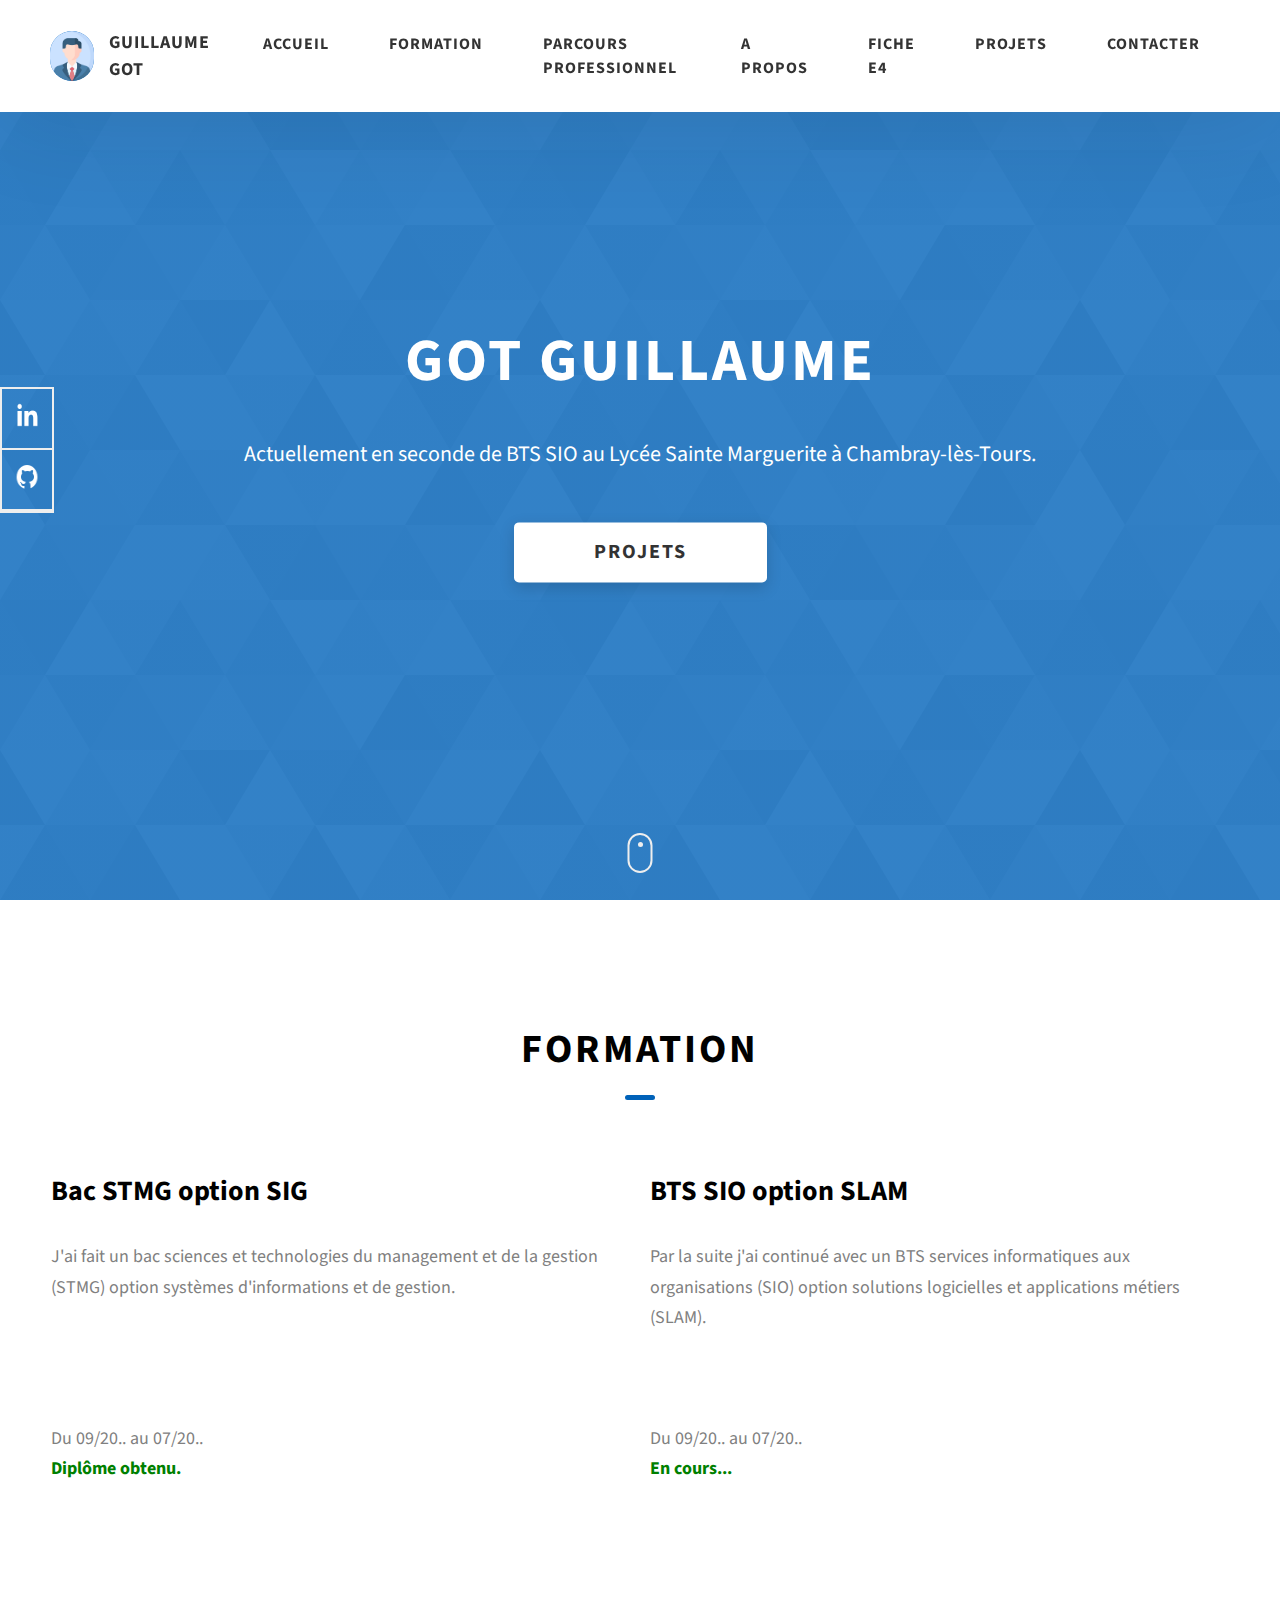
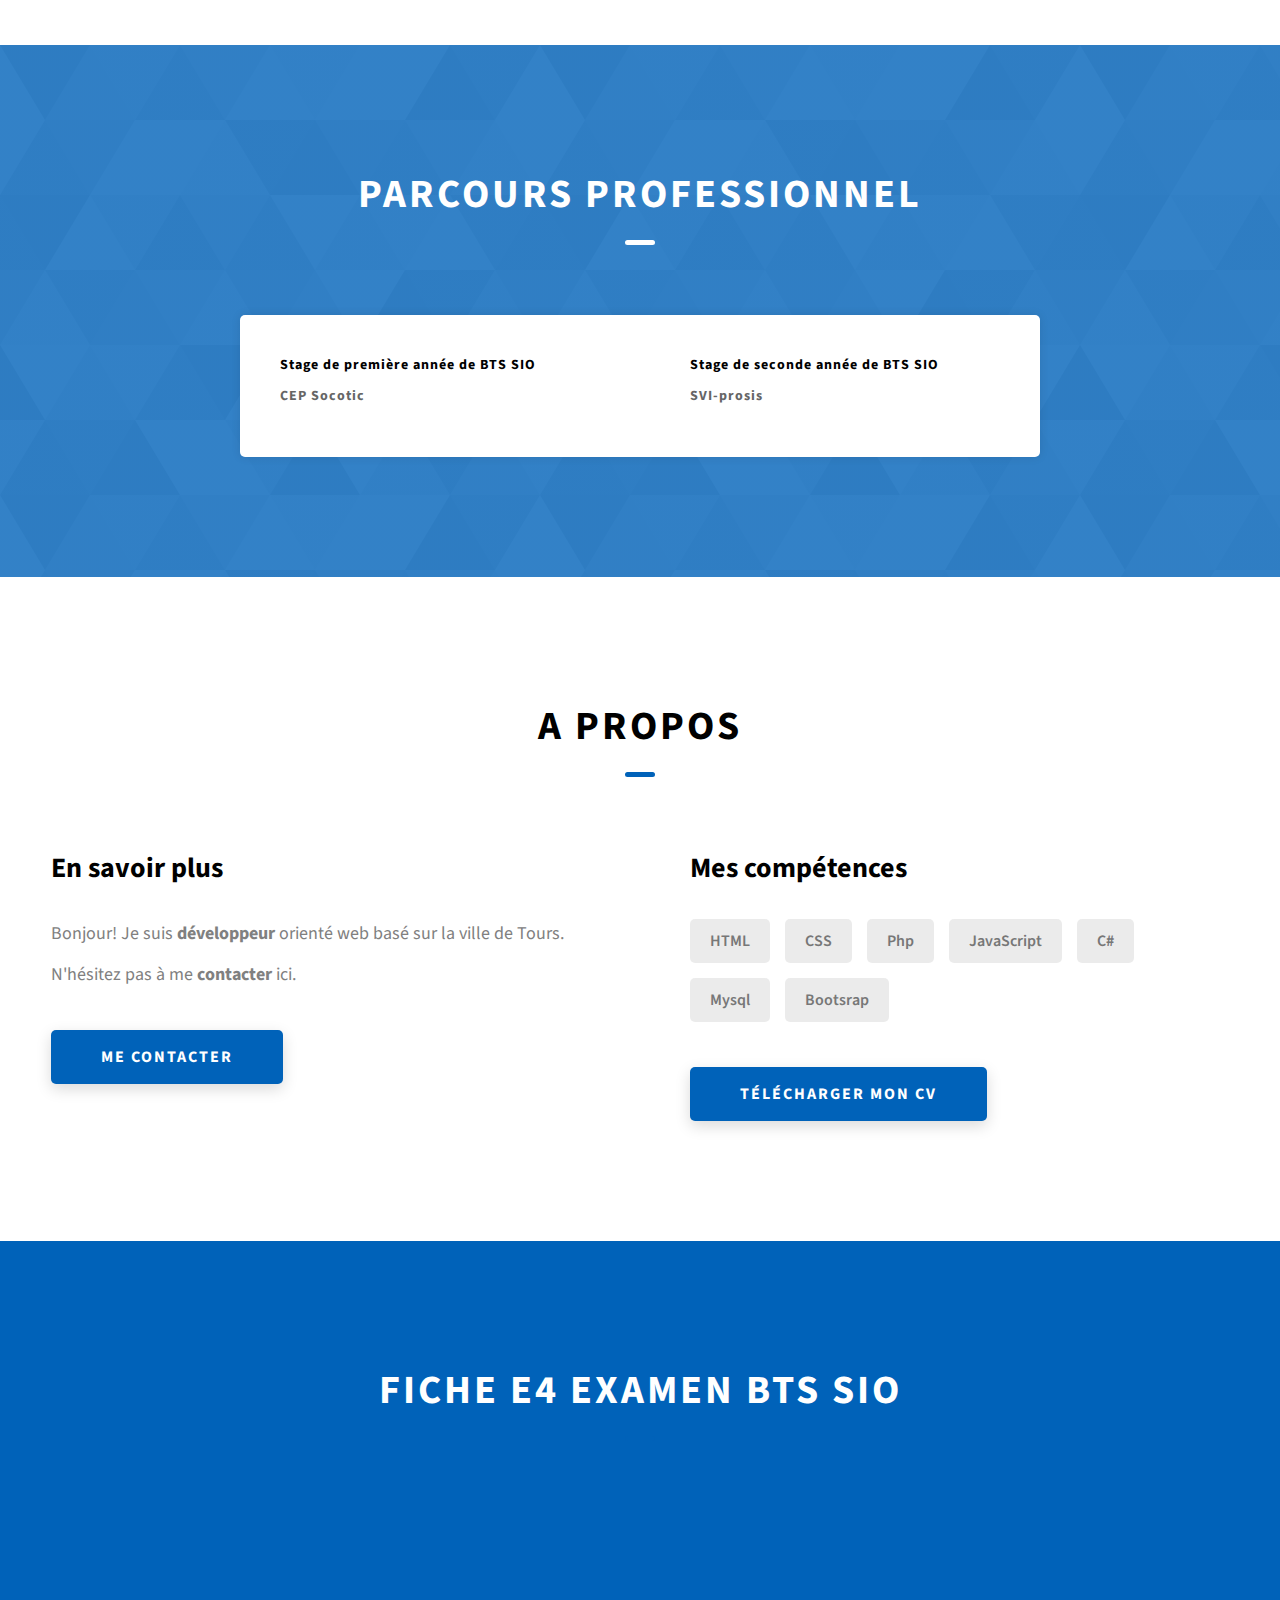
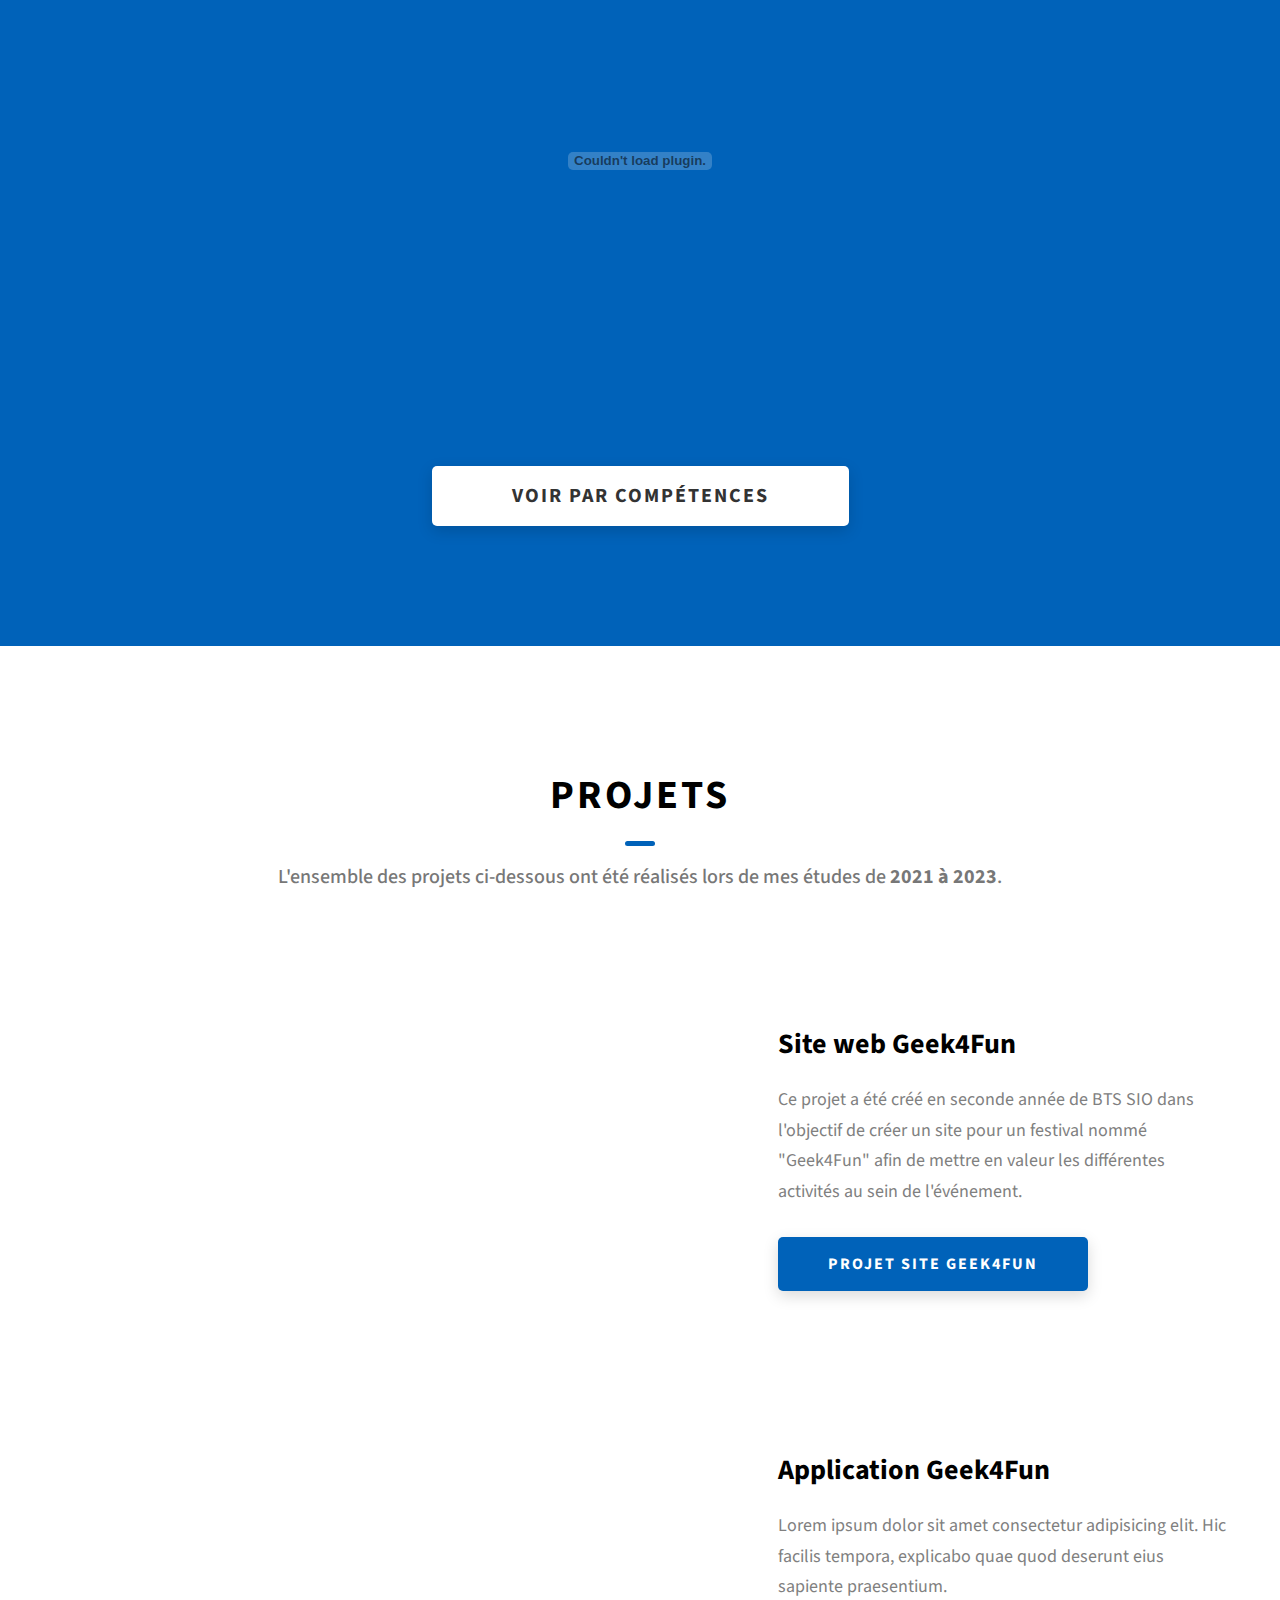
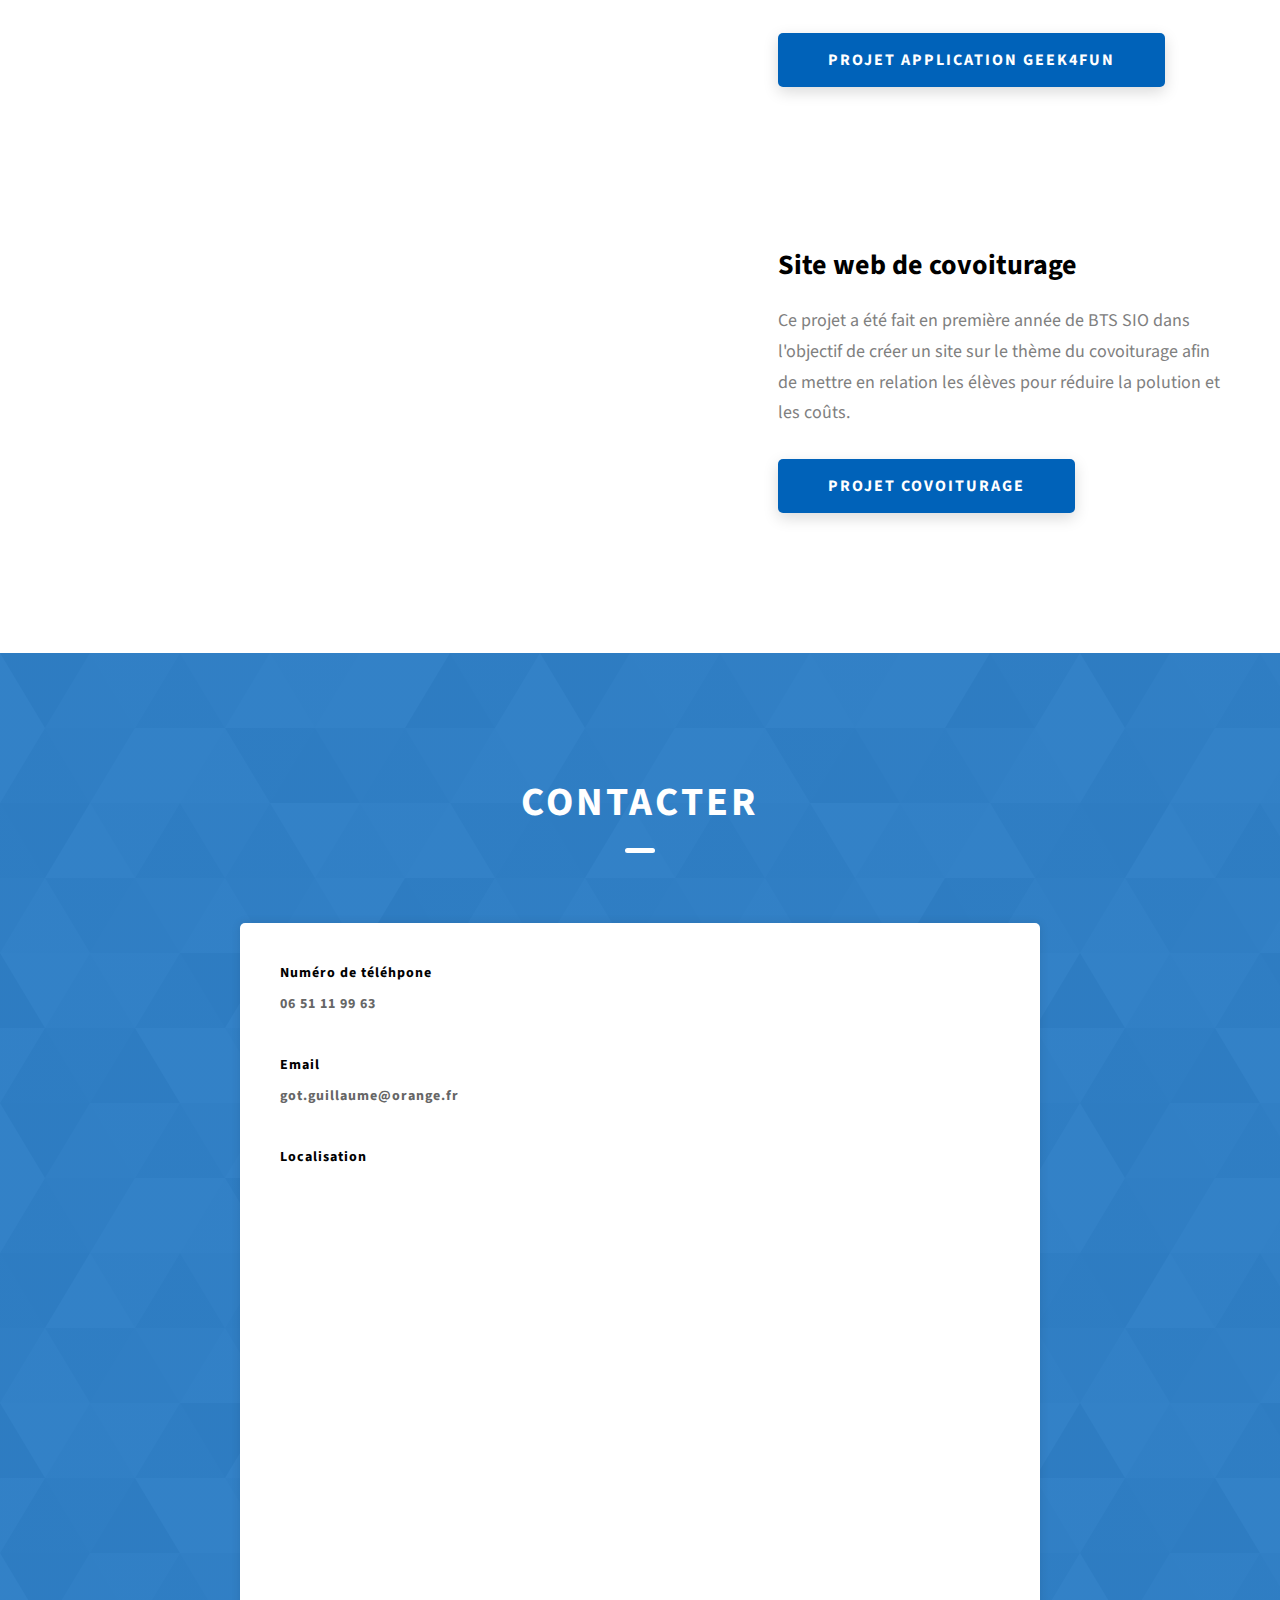
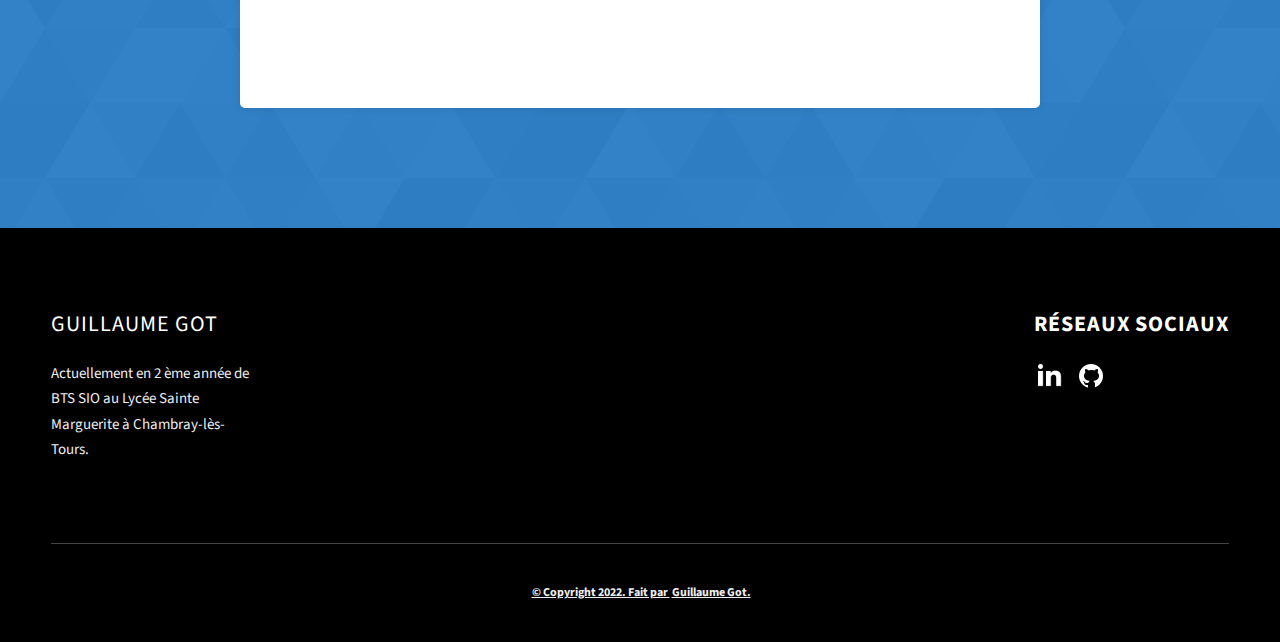
==== index.html @ f6d3c965 "Update index.html" ====
<!DOCTYPE html>
<html lang="fr">

<head>
  <meta charset="UTF-8">
  <meta name="viewport" content="width=device-width, initial-scale=1.0">
  <meta http-equiv="X-UA-Compatible" content="ie=edge">
  <title>Portfolio de Guillaume Got</title>
  <meta name="title" content="Portfolio Got Guillaume">
  <meta name="description" content="Portfolio Got Guillaume 2nd année BTS SIO">

  <link rel="stylesheet" href="css/style.css">
  <link rel="canonical" href="https://guillaume-got.github.io/portfolio/">
  <link rel="preconnect" href="https://fonts.googleapis.com">
  <link rel="preconnect" href="https://fonts.gstatic.com" crossorigin>
  <link href="https://fonts.googleapis.com/css2?family=Source+Sans+Pro:wght@400;600;700;900&display=swap"
    rel="stylesheet">
  </head>

<body>
  <header class="header">
    <div class="header__content">
      <div class="header__logo-container">
        <div class="header__logo-img-cont">
          <img src="assets/png/image-profil.png" alt="Ram Maheshwari Logo Image" width="25" height="25" class="header__logo-img">
        </div>
        <span class="header__logo-sub">Guillaume Got</span>
      </div>
      <div class="header__main">
        <ul class="header__links">
          <li class="header__link-wrapper">
            <a href="./index.html" class="header__link"> Accueil </a>
          </li>
          <li class="header__link-wrapper">
            <a href="./index.html#formation" class="header__link">Formation </a>
          </li>
          <li class="header__link-wrapper">
            <a href="./index.html#pro" class="header__link">Parcours professionnel </a>
          </li>
          <li class="header__link-wrapper">
            <a href="./index.html#about" class="header__link">A propos </a>
          </li>
          <li class="header__link-wrapper">
            <a href="./index.html#fichee4" class="header__link">Fiche E4 </a>
          </li>
          <li class="header__link-wrapper">
            <a href="./index.html#projects" class="header__link">
              Projets
            </a>
          </li>
          <li class="header__link-wrapper">
            <a href="./index.html#contact" class="header__link"> Contacter </a>
          </li>
        </ul>
        <div class="header__main-ham-menu-cont">
          <img src="./assets/svg/ham-menu.svg" width="25" height="25" alt="hamburger menu" class="header__main-ham-menu">
          <img src="./assets/svg/ham-menu-close.svg" alt="hamburger menu close"
            class="header__main-ham-menu-close d-none">
        </div>
      </div>
    </div>
    <div class="header__sm-menu">
      <div class="header__sm-menu-content">
        <ul class="header__sm-menu-links">
          <li class="header__sm-menu-link">
            <a href="./index.html"> Accueil </a>
          </li>
          
          <li class="header__sm-menu-link">
            <a href="./index.html#formation">Formation </a>
          </li>
          
          <li class="header__sm-menu-link">
            <a href="./index.html#pro">Parcours professionnel </a>
          </li>

          <li class="header__sm-menu-link">
            <a href="./index.html#about"> A propos </a>
          </li>
          
          <li class="header__sm-menu-link">
            <a href="./index.html#fichee4">Fiche E4 </a>
          </li>

          <li class="header__sm-menu-link">
            <a href="./index.html#projects"> Projets </a>
          </li>

          <li class="header__sm-menu-link">
            <a href="./index.html#contact"> Contacter </a>
          </li>
        </ul>
      </div>
    </div>
  </header>
  <section class="home-hero">
    <div class="home-hero__content">
      <h1 class="heading-primary">Got Guillaume</h1>
      <div class="home-hero__info">
        <p class="text-primary">
          Actuellement en seconde de BTS SIO au Lycée Sainte Marguerite
          à Chambray-lès-Tours.
        </p>
      </div>
      <div class="home-hero__cta">
        <a href="./#projects" class="btn btn--bg">Projets</a>
      </div>
    </div>
    <div class="home-hero__socials">
      <div class="home-hero__social">
        <a href="https://www.linkedin.com/in/guillaume-got-6a6a411a8" target="_blanck"
          class="home-hero__social-icon-link">
          <img src="./assets/png/linkedin-ico.png" alt="icon" width="30" height="30" class="home-hero__social-icon">
        </a>
      </div>
      <div class="home-hero__social">
        <a href="https://github.com/Guillaume-Got" target="_blanck" class="home-hero__social-icon-link">
          <img src="./assets/png/github-ico.png" alt="icon" width="30" height="30" class="home-hero__social-icon">
        </a>
      </div>
    </div>
    <div class="home-hero__mouse-scroll-cont">
      <div class="mouse"></div>
    </div>
  </section>
  <section id="formation" class="sec-pad">
    <div class="main-container">
      <h2 class="heading heading-sec heading-sec__mb-med">
        <span class="heading-sec__main">Formation</span>

      </h2>
      <div class="about__content" style="grid-gap:2rem;">
        <div class="about__content-main">
          <h3 class="about__content-title">Bac STMG option SIG</h3>
          <div class="about__content-details">
            <p class="about__content-details-para">
              J'ai fait un bac sciences et technologies du management et de la gestion (STMG) option systèmes d'informations et de gestion.<br>
            </p>
          </div>
        </div>
        <div class="about__content-skills">
          <h3 class="about__content-title">BTS SIO option SLAM</h3>
          <div class="about__content-details">
            <p class="about__content-details-para">
              Par la suite j'ai continué avec un BTS services informatiques aux organisations (SIO) option solutions
logicielles et applications métiers (SLAM).<br>
            </p>
          </div></br></br>
        </div>
    <div class="about__content-main">
          <div class="about__content-details">
            <p class="about__content-details-para">
              Du 09/20.. au 07/20..<br>
              <span style="color:green;font-weight:bold;">Diplôme obtenu.</span>
            </p>
          </div>
        </div>
    <div class="about__content-main">
          <div class="about__content-details">
            <p class="about__content-details-para">
              Du 09/20.. au 07/20..<br>
              <span style="color:green;font-weight:bold;">En cours...</span>
            </p>
          </div>
        </div>
    
      </div>
    </div>
  </section>

  <section id="pro" class="contact sec-pad dynamicBg">
    <div class="main-container">
      <h2 class="heading heading-sec heading-sec__mb-med">
        <span class="heading-sec__main heading-sec__main--lt">Parcours professionnel</span>
      </h2>
      <div class="contact__form-container">
        <div class="about__content">
          <div class="about__content-main">
            <label class="contact__form-label" style="color:black;" for="name">Stage de première année de BTS SIO</label>
            <div class="contact__form-label">CEP Socotic</div>
          </div>
          <div class="about__content-main">
            <label class="contact__form-label" style="color:black;" for="email">Stage de seconde année de BTS SIO</label>
            <div class="contact__form-label">SVI-prosis</div>
          </div>
        </div>
      </div>
    </div>
  </section>

  <section id="about" class="sec-pad">
    <div class="main-container">
      <h2 class="heading heading-sec heading-sec__mb-med">
        <span class="heading-sec__main">A propos</span>

      </h2>
      <div class="about__content">
        <div class="about__content-main">
          <h3 class="about__content-title">En savoir plus</h3>
          <div class="about__content-details">
            <p class="about__content-details-para">
              Bonjour! Je suis <strong> développeur </strong> orienté web basé sur la ville de Tours.
            </p>
            <p class="about__content-details-para">
              N'hésitez pas à me
              <strong>contacter</strong> ici.
            </p>
          </div>
          <a href="#contact" class="btn btn--med btn--theme dynamicBgClr">Me contacter</a>
        </div>
        <div class="about__content-skills">
          <h3 class="about__content-title">Mes compétences</h3>
          <div class="skills">
            <div class="skills__skill">HTML</div>
            <div class="skills__skill">CSS</div>
            <div class="skills__skill">Php</div>
            <div class="skills__skill">JavaScript</div>
            <div class="skills__skill">C#</div>
            <div class="skills__skill">Mysql</div>
            <div class="skills__skill">Bootsrap</div>
          </div></br></br>
          <a class="btn btn--med btn--theme dynamicBgClr" href="./assets/pdf/CV_Got_Guillaume.pdf.pdf"
            download="CV_Got_Guillaume">
            Télécharger mon CV</a>
        </div>
      </div>
    </div>
  </section>

  <section id="fichee4" class="btn--theme dynamicBgClr sec-pad">
    <div class="main-container">
      <h2 class="heading heading-sec heading-sec__mb-med">
        <span class="heading-sec__main">Fiche E4 Examen BTS SIO</span>
      </h2>
        <embed src="assets\pdf\Tableau E4 de  GOT Guillaume.pdf" style="width: 100%; height: 50em;" type="application/pdf">
        </div>
    <div class="home-hero__cta">
        <a href="./competences.html" class="btn btn--bg">Voir par compétences</a>
      </div>
  </section>


  <section id="projects" class="projects sec-pad">
    <div class="main-container">
      <h2 class="heading heading-sec heading-sec__mb-bg">
        <span class="heading-sec__main">Projets</span>
        <span class="heading-sec__sub">
          L'ensemble des projets ci-dessous ont été réalisés lors de mes études de <strong>2021 à 2023</strong>.
        </span>
      </h2>

      <div class="projects__content">
        <div class="projects__row">
          <div class="projects__row-img-cont">
            <img src="./assets/png/site_geek4fun_img.PNG" alt="Software Screenshot" width="517" height="263" class="projects__row-img"
              loading="lazy">
          </div>
          <div class="projects__row-content">
            <h3 class="projects__row-content-title">Site web Geek4Fun</h3>
            <p class="projects__row-content-desc">
              Ce projet a été créé en seconde année de BTS SIO dans l'objectif de créer un site
              pour un festival nommé "Geek4Fun" afin de mettre en valeur les différentes activités au
              sein de l'événement.
            </p>
            <a href="./project-1.html" class="btn btn--med btn--theme dynamicBgClr" target="_blank">Projet Site
              Geek4Fun</a>
          </div>
        </div>
        <div class="projects__row">
          <div class="projects__row-img-cont">
            <img src="./assets/png/app_geek4fun_img.PNG" alt="Software Screenshot" width="517" height="293" class="projects__row-img"
              loading="lazy">
          </div>
          <div class="projects__row-content">
            <h3 class="projects__row-content-title">Application Geek4Fun</h3>
            <p class="projects__row-content-desc">
              Lorem ipsum dolor sit amet consectetur adipisicing elit. Hic
              facilis tempora, explicabo quae quod deserunt eius sapiente
              praesentium.
            </p>
            <a href="./project-2.html" class="btn btn--med btn--theme dynamicBgClr" target="_blank">Projet application
              Geek4Fun</a>
          </div>
        </div>
        <div class="projects__row">
          <div class="projects__row-img-cont">
            <img src="./assets/png/projet1.png" alt="Image projet covoiturage" width="517" height="254" class="projects__row-img"
              loading="lazy">
          </div>
          <div class="projects__row-content">
            <h3 class="projects__row-content-title">Site web de covoiturage</h3>
            <p class="projects__row-content-desc">
              Ce projet a été fait en première année de BTS SIO dans l'objectif de créer un site
              sur le thème du covoiturage afin de mettre en relation les élèves pour
              réduire la polution et les coûts.
            </p>
            <a href="./project-3.html" class="btn btn--med btn--theme dynamicBgClr" target="_blank">Projet
              covoiturage</a>
          </div>
        </div>
      </div>
    </div>
  </section>
  <section id="contact" class="contact sec-pad dynamicBg">
    <div class="main-container">
      <h2 class="heading heading-sec heading-sec__mb-med">
        <span class="heading-sec__main heading-sec__main--lt">Contacter</span>
      </h2>
      <div class="contact__form-container">
          <div class="contact__form-field">
            <label class="contact__form-label" style="color:black;" for="name">Numéro de téléhpone</label>
            <div class="contact__form-label">06 51 11 99 63</div>
          </div>
          <div class="contact__form-field">
            <label class="contact__form-label" style="color:black;" for="email">Email</label>
            <div class="contact__form-label">got.guillaume@orange.fr</div>
          </div>
          <div class="contact__form-field">
            <label class="contact__form-label" style="color:black;" for="message">Localisation</label>
            <iframe class="contact__form-label" src="https://www.google.com/maps/embed?pb=!1m18!1m12!1m3!1d86429.03700309437!2d0.6125419755743204!3d47.39423947706702!2m3!1f0!2f0!3f0!3m2!1i1024!2i768!4f13.1!3m3!1m2!1s0x47fcd5b34a979a55%3A0x40dc8d705388430!2sTours!5e0!3m2!1sfr!2sfr!4v1681980865650!5m2!1sfr!2sfr" width="600" height="450" style="border:0; width:100%;" allowfullscreen="" loading="lazy" referrerpolicy="no-referrer-when-downgrade"></iframe>
          </div>
      </div>
    </div>
  </section>
  <footer class="main-footer">
    <div class="main-container">
      <div class="main-footer__upper">
        <div class="main-footer__row main-footer__row-1">
          <h2 class="heading heading-sm main-footer__heading-sm">
            <span>Réseaux sociaux</span>
          </h2>
          <div class="main-footer__social-cont">
            <a target="_blank" rel="noreferrer" aria-label="logo linkedin" href="https://www.linkedin.com/in/guillaume-got-6a6a411a8">
              <img class="main-footer__icon" src="./assets/png/linkedin-ico.png" width="30" height="30" alt="icon">
            </a>
            <a target="_blank" rel="noreferrer" aria-label="logo github" href="https://github.com/Guillaume-Got">
              <img class="main-footer__icon" src="./assets/png/github-ico.png" width="30" height="30" alt="icon">
          </div>
        </div>
        <div class="main-footer__row main-footer__row-2">
          <p class="heading heading-sm text-lt">Guillaume Got</p>
          <p class="main-footer__short-desc">
            Actuellement en 2 ème année de BTS SIO au Lycée Sainte Marguerite
            à Chambray-lès-Tours.
          </p>
        </div>
      </div>

      <!-- If you give me some credit or shoutout here by linking to my website, then it will be a big thing for me and will help me a lot :) -->
      <div class="main-footer__lower">
        &copy; Copyright 2022. Fait par
        <a href="#" rel="noreferrer" target="_blank">Guillaume Got.</a>
      </div>
    </div>
  </footer>
</body>

</html>
---- css/style.css ----
/*
0 - 600px:      Phone
600 - 900px:    Tablet portrait
900 - 1200px:   Tablet landscape
[1200 - 1800] is where our normal styles apply
1800px + :      Big desktop
$breakpoint arguement choices:
- phone
- tab-port
- tab-land
- big-desktop

Inside media queries 1em is always 16px i.e 1em = 16px at every screen size only inside media queries
*/
*,
*::after,
*::before {
  margin: 0;
  padding: 0;
  box-sizing: inherit;
  font-family: inherit; }

html {
  font-size: 62.5%;
  scroll-behavior: smooth; }
  @media only screen and (max-width: 75em) {
    html {
      font-size: 59%; } }
  @media only screen and (max-width: 56.25em) {
    html {
      font-size: 56%; } }
  @media only screen and (min-width: 112.5em) {
    html {
      font-size: 65%; } }

body {
  box-sizing: border-box;
  position: relative;
  line-height: 1.5;
  font-family: sans-serif;
  overflow-x: hidden;
  overflow-y: scroll;
  font-family: 'Source Sans Pro', sans-serif; }

a {
  text-decoration: none;
  color: inherit; }

li {
  list-style: none; }

input:focus,
button:focus,
a:focus,
textarea:focus {
  outline: none; }

button {
  border: none;
  cursor: pointer; }

textarea {
  resize: none; }

.heading-primary {
  font-size: 6rem;
  text-transform: uppercase;
  letter-spacing: 3px;
  text-align: center; }
  @media only screen and (max-width: 37.5em) {
    .heading-primary {
      font-size: 4.5rem; } }

.heading-sec__mb-bg {
  margin-bottom: 11rem; }
  @media only screen and (max-width: 56.25em) {
    .heading-sec__mb-bg {
      margin-bottom: 8rem; } }

.heading-sec__mb-med {
  margin-bottom: 9rem; }
  @media only screen and (max-width: 56.25em) {
    .heading-sec__mb-med {
      margin-bottom: 8rem; } }

.heading-sec__main {
  display: block;
  font-size: 4rem;
  text-transform: uppercase;
  letter-spacing: 1px;
  letter-spacing: 3px;
  text-align: center;
  margin-bottom: 3.5rem;
  position: relative; }
  .heading-sec__main--lt {
    color: #fff; }
    .heading-sec__main--lt::after {
      content: '';
      background: #fff !important; }
  .heading-sec__main::after {
    content: '';
    position: absolute;
    top: calc(100% + 1.5rem);
    height: 5px;
    width: 3rem;
    background: #0062b9;
    left: 50%;
    transform: translateX(-50%);
    border-radius: 5px; }
    @media only screen and (max-width: 37.5em) {
      .heading-sec__main::after {
        top: calc(100% + 1.2rem); } }

.heading-sec__sub {
  display: block;
  text-align: center;
  color: #777;
  font-size: 2rem;
  font-weight: 500;
  max-width: 80rem;
  margin: auto;
  line-height: 1.6; }
  @media only screen and (max-width: 37.5em) {
    .heading-sec__sub {
      font-size: 1.8rem; } }
  .heading-sec__sub--lt {
    color: #eee; }

.heading-sm {
  font-size: 2.2rem;
  text-transform: uppercase;
  letter-spacing: 1px; }

.main-container {
  max-width: 120rem;
  margin: auto;
  width: 92%; }

.btn {
  background: #fff;
  color: #333;
  text-transform: uppercase;
  letter-spacing: 2px;
  display: inline-block;
  font-weight: 700;
  border-radius: 5px;
  box-shadow: 0 5px 15px 0 rgba(0, 0, 0, 0.15);
  transition: transform .3s; }
  .btn:hover {
    transform: translateY(-3px); }
  .btn--bg {
    padding: 1.5rem 8rem;
    font-size: 2rem; }
  .btn--med {
    padding: 1.5rem 5rem;
    font-size: 1.6rem; }
  .btn--theme {
    background: #0062b9;
    color: #fff; }
  .btn--theme-inv {
    color: #0062b9;
    background: #fff;
    border: 2px solid #0062b9;
    box-shadow: none;
    padding: calc(1.5rem - 2px) calc(5rem - 2px); }

.sec-pad {
  padding: 12rem 0; }
  @media only screen and (max-width: 56.25em) {
    .sec-pad {
      padding: 8rem 0; } }

.text-primary {
  color: #fff;
  font-size: 2.2rem;
  text-align: center;
  width: 100%;
  line-height: 1.6; }
  @media only screen and (max-width: 37.5em) {
    .text-primary {
      font-size: 2rem; } }

.d-none {
  display: none; }

.home-hero {
  color: #fff;
  background: linear-gradient(to right, rgba(0, 98, 185, 0.8), rgba(0, 98, 185, 0.8)), url(../assets/svg/common-bg.svg);
  background-position: center;
  height: 100vh;
  min-height: 80rem;
  max-height: 120rem;
  position: relative; }
  @media only screen and (max-width: 37.5em) {
    .home-hero {
      height: unset;
      min-height: unset; } }
  .home-hero__socials {
    position: absolute;
    top: 50%;
    border: 2px solid #eee;
    border-left: 2px solid #eee;
    transform: translateY(-50%); }
    @media only screen and (max-width: 56.25em) {
      .home-hero__socials {
        display: none; } }
  .home-hero__mouse-scroll-cont {
    position: absolute;
    bottom: 3%;
    left: 50%;
    transform: translateX(-50%); }
    @media only screen and (max-width: 37.5em) {
      .home-hero__mouse-scroll-cont {
        display: none; } }
  .home-hero__social {
    width: 5rem; }
  .home-hero__social-icon-link {
    width: 100%;
    display: block;
    padding: 1.2rem;
    border-bottom: 2px solid #eee;
    transition: background .3s; }
    .home-hero__social-icon-link:hover {
      background: rgba(255, 255, 255, 0.1); }
    .home-hero__social-icon-link--bd-none {
      border-bottom: 0; }
  .home-hero__social-icon {
    width: 100%; }
  .home-hero__content {
    position: absolute;
    top: 50%;
    left: 50%;
    transform: translate(-50%, -50%);
    max-width: 90rem;
    width: 92%; }
    @media only screen and (max-width: 37.5em) {
      .home-hero__content {
        padding: 19rem 0 13rem 0;
        margin: auto;
        position: static;
        transform: translate(0, 0); } }
  .home-hero__info {
    margin: 3rem auto 0 auto;
    max-width: 80rem; }
  .home-hero__cta {
    margin-top: 5rem;
    text-align: center; }

.about {
  background: #fafafa; }
  .about__content {
    display: grid;
    grid-template-columns: 1fr 1fr;
    grid-gap: 10rem; }
    @media only screen and (max-width: 56.25em) {
      .about__content {
        grid-template-columns: 1fr;
        grid-gap: 8rem; } }
    .about__content-title {
      font-weight: 700;
      font-size: 2.8rem;
      margin-bottom: 3rem; }
      @media only screen and (max-width: 37.5em) {
        .about__content-title {
          font-size: 2.4rem; } }
    .about__content-details-para {
      font-size: 1.8rem;
      color: grey;
      max-width: 60rem;
      line-height: 1.7;
      margin-bottom: 1rem; }
      .about__content-details-para--hl {
        font-weight: 700;
        margin: 0 3px; }
      .about__content-details-para:last-child {
        margin-bottom: 4rem; }

.projects__row {
  display: grid;
  grid-template-columns: 1.5fr 1fr;
  grid-gap: 5rem;
  margin-bottom: 11rem; }
  @media only screen and (max-width: 56.25em) {
    .projects__row {
      grid-template-columns: 1fr;
      grid-gap: 2rem;
      margin-bottom: 8rem; } }
  @media only screen and (max-width: 56.25em) {
    .projects__row {
      text-align: center; } }
  .projects__row:last-child {
    margin-bottom: 0; }
  .projects__row-img-cont {
    overflow: hidden; }
  .projects__row-img {
    width: 100%;
    display: block;
    object-fit: cover; }
  .projects__row-content {
    padding: 2rem 0;
    display: flex;
    justify-content: center;
    flex-direction: column;
    align-items: flex-start; }
    @media only screen and (max-width: 56.25em) {
      .projects__row-content {
        align-items: center; } }
    .projects__row-content-title {
      font-weight: 700;
      font-size: 2.8rem;
      margin-bottom: 2rem; }
      @media only screen and (max-width: 37.5em) {
        .projects__row-content-title {
          font-size: 2.4rem; } }
    .projects__row-content-desc {
      font-size: 1.8rem;
      color: grey;
      max-width: 60rem;
      line-height: 1.7;
      margin-bottom: 3rem; }
      @media only screen and (max-width: 37.5em) {
        .projects__row-content-desc {
          font-size: 1.7rem; } }

.contact {
  background: linear-gradient(to right, rgba(0, 98, 185, 0.8), rgba(0, 98, 185, 0.8)), url(../assets/svg/common-bg.svg);
  background-size: cover;
  background-position: center; }
  .contact__form-container {
    box-shadow: 0 0 10px rgba(0, 0, 0, 0.1);
    background: white;
    padding: 4rem;
    margin-top: 6rem;
    max-width: 80rem;
    text-align: right;
    width: 95%;
    border-radius: 5px;
    margin: 5rem auto 0 auto; }
    @media only screen and (max-width: 37.5em) {
      .contact__form-container {
        padding: 3rem; } }
  .contact__form-field {
    margin-bottom: 4rem; }
    @media only screen and (max-width: 37.5em) {
      .contact__form-field {
        margin-bottom: 3rem; } }
  .contact__form-label {
    color: #666;
    font-size: 1.4rem;
    letter-spacing: 1px;
    font-weight: 700;
    margin-bottom: 1rem;
    display: block;
    text-align: left; }
  .contact__form-input {
    color: #333;
    padding: 2rem;
    width: 100%;
    border: 1px solid #ebebeb;
    font-size: 1.6rem;
    letter-spacing: 0px;
    background: #f0f0f0;
    border-radius: 5px;
    font-weight: 600;
    /* Code for Modern Browsers */
    /* Code for WebKit, Blink, Edge */
    /* Code for Internet Explorer 10-11 */
    /* Code for Microsoft Edge */
    /* Code for Mozilla Firefox 4 to 18 */
    /* Code for Mozilla Firefox 19+ */ }
    .contact__form-input::placeholder {
      color: #999;
      font-weight: 600;
      font-size: 1.6rem; }
    .contact__form-input::-webkit-input-placeholder {
      color: #999;
      font-weight: 600;
      font-size: 1.6rem; }
    .contact__form-input:-ms-input-placeholder {
      color: #999;
      font-weight: 600;
      font-size: 1.6rem; }
    .contact__form-input::-ms-input-placeholder {
      color: #999;
      font-weight: 600;
      font-size: 1.6rem; }
    .contact__form-input:-moz-placeholder {
      opacity: 1;
      color: #999;
      font-weight: 600;
      font-size: 1.6rem; }
    .contact__form-input::-moz-placeholder {
      opacity: 1;
      color: #999;
      font-weight: 600;
      font-size: 1.6rem; }
  .contact__btn {
    width: 30%;
    padding: 2rem 4rem;
    font-size: 1.6rem; }
    @media only screen and (max-width: 37.5em) {
      .contact__btn {
        width: 100%; } }

.project-cs-hero {
  color: #fff;
  background: linear-gradient(to right, rgba(0, 98, 185, 0.8), rgba(0, 98, 185, 0.8)), url(../assets/svg/common-bg.svg);
  background-size: cover;
  background-position: center;
  position: relative; }
  @media only screen and (max-width: 37.5em) {
    .project-cs-hero {
      height: unset;
      min-height: unset; } }
  .project-cs-hero__content {
    padding: 25rem 0 17rem 0;
    max-width: 90rem;
    width: 92%;
    margin: auto; }
    @media only screen and (max-width: 37.5em) {
      .project-cs-hero__content {
        padding: 19rem 0 13rem 0;
        margin: auto;
        position: static;
        transform: translate(0, 0); } }
  .project-cs-hero__info {
    margin: 3rem auto 0 auto;
    max-width: 80rem; }
  .project-cs-hero__cta {
    margin-top: 5rem;
    text-align: center; }

.project-details__content {
  padding: 8rem 0;
  max-width: 90rem;
  margin: auto; }
  .project-details__content-title {
    font-weight: 700;
    font-size: 2.8rem;
    margin-bottom: 3rem; }
    @media only screen and (max-width: 37.5em) {
      .project-details__content-title {
        font-size: 2.4rem; } }

.project-details__showcase-img-cont {
  width: 100%;
  margin-bottom: 6rem; }

.project-details__showcase-img {
  width: 100%; }

.project-details__content-main {
  width: 100%;
  max-width: 70rem;
  margin: auto; }

.project-details__desc {
  margin: 0 0 7rem 0; }
  .project-details__desc-para {
    font-size: 1.8rem;
    line-height: 1.7;
    color: grey;
    margin-bottom: 2rem; }

.project-details__tools-used {
  margin: 0 0 7rem 0; }
  .project-details__tools-used-list {
    display: flex;
    flex-wrap: wrap; }
  .project-details__tools-used-item {
    padding: 1rem 2rem;
    margin-bottom: 1.5rem;
    margin-right: 1.5rem;
    font-size: 1.6rem;
    background: rgba(153, 153, 153, 0.2);
    border-radius: 5px;
    font-weight: 600;
    color: #777; }

.project-details__links {
  margin: 0 0; }
  .project-details__links-btn {
    margin-right: 2rem; }
    @media only screen and (max-width: 37.5em) {
      .project-details__links-btn {
        margin-right: 0;
        width: 70%;
        margin-bottom: 2rem;
        text-align: center; } }
    .project-details__links-btn:last-child {
      margin: 0; }
      @media only screen and (max-width: 37.5em) {
        .project-details__links-btn:last-child {
          margin: 0; } }

.header {
  position: fixed;
  width: 100%;
  z-index: 1000;
  background: #000;
  background: #fff;
  box-shadow: 0 10px 100px rgba(0, 0, 0, 0.1); }
  .header__content {
    display: flex;
    align-items: center;
    justify-content: space-between;
    padding: 1rem 5rem; }
    @media only screen and (max-width: 56.25em) {
      .header__content {
        padding: 0 2rem; } }
  .header__logo-container {
    display: flex;
    align-items: center;
    cursor: pointer;
    color: #333;
    transition: color .3s; }
    .header__logo-container:hover {
      color: #0062b9; }
  .header__logo-img-cont {
    width: 5rem;
    height: 5rem;
    border-radius: 50px;
    overflow: hidden;
    margin-right: 1.5rem;
    background: #0062b9; }
    @media only screen and (max-width: 56.25em) {
      .header__logo-img-cont {
        width: 4.5rem;
        height: 4.5rem;
        margin-right: 1.2rem; } }
  .header__logo-img {
    width: 100%;
    height: 100%;
    object-fit: cover;
    object-position: center;
    display: block; }
  .header__logo-sub {
    font-size: 1.8rem;
    text-transform: uppercase;
    font-weight: 700;
    letter-spacing: 1px; }
  .header__links {
    display: flex; }
    @media only screen and (max-width: 37.5em) {
      .header__links {
        display: none; } }
  .header__link {
    padding: 2.2rem 3rem;
    display: inline-block;
    font-size: 1.6rem;
    color: #333;
    text-transform: uppercase;
    letter-spacing: 1px;
    font-weight: 700;
    transition: color .3s; }
    .header__link:hover {
      color: #0062b9; }
    @media only screen and (max-width: 56.25em) {
      .header__link {
        padding: 3rem 1.8rem;
        font-size: 1.5rem; } }
  .header__main-ham-menu-cont {
    display: none;
    width: 3rem;
    padding: 2.2rem 0; }
    @media only screen and (max-width: 37.5em) {
      .header__main-ham-menu-cont {
        display: block; } }
  .header__main-ham-menu {
    width: 100%; }
  .header__main-ham-menu-close {
    width: 100%; }
  .header__sm-menu {
    background: #fff;
    position: absolute;
    width: 100%;
    top: 100%;
    visibility: hidden;
    opacity: 0;
    transition: all .3s;
    box-shadow: 0px 5px 5px 0px rgba(0, 0, 0, 0.1);
    -webkit-box-shadow: 0px 5px 5px 0px rgba(0, 0, 0, 0.1);
    -moz-box-shadow: 0px 5px 5px 0px rgba(0, 0, 0, 0.1); }
    .header__sm-menu--active {
      visibility: hidden;
      opacity: 0; }
      @media only screen and (max-width: 37.5em) {
        .header__sm-menu--active {
          visibility: visible;
          opacity: 1; } }
  .header__sm-menu-link a {
    display: block;
    text-decoration: none;
    padding: 2.5rem 3rem;
    font-size: 1.6rem;
    color: #333;
    text-align: right;
    border-bottom: 1px solid #eee;
    font-weight: 700;
    text-transform: uppercase;
    letter-spacing: 2px;
    transition: color .3s; }
    .header__sm-menu-link a:hover {
      color: #0062b9; }
  .header__sm-menu-link:first-child a {
    border-top: 1px solid #eee; }
  .header__sm-menu-link-last {
    border-bottom: 0; }

.main-footer {
  background: #000;
  color: #fff; }
  .main-footer__upper {
    display: flex;
    justify-content: space-between;
    padding: 8rem 0; }
    @media only screen and (max-width: 56.25em) {
      .main-footer__upper {
        padding: 6rem 0; } }
    @media only screen and (max-width: 37.5em) {
      .main-footer__upper {
        display: block; } }
  .main-footer__row-1 {
    order: 2; }
    @media only screen and (max-width: 56.25em) {
      .main-footer__row-1 {
        margin-bottom: 5rem; } }
  .main-footer__row-2 {
    width: 40%;
    order: 1;
    max-width: 50rem; }
    @media only screen and (max-width: 56.25em) {
      .main-footer__row-2 {
        width: 100%; } }
  .main-footer__short-desc {
    margin-top: 2rem;
    color: #eee;
    font-size: 1.5rem;
    line-height: 1.7; }
  .main-footer__social-cont {
    margin-top: 2rem; }
  .main-footer__icon {
    margin-right: 1rem;
    width: 30px; }
    .main-footer__icon--mr-none {
      margin-right: 0; }
  .main-footer__lower {
    padding: 4rem 0;
    border-top: 1px solid #444;
    color: #eee;
    font-size: 1.2rem;
    text-align: left;
    text-align: center; }
    .main-footer__lower a {
      text-decoration: underline;
      font-weight: bold;
      margin-left: 2px; }
    @media only screen and (max-width: 56.25em) {
      .main-footer__lower {
        padding: 3.5rem 0; } }

.skills {
  display: flex;
  flex-wrap: wrap; }
  .skills__skill {
    padding: 1rem 2rem;
    margin-bottom: 1.5rem;
    margin-right: 1.5rem;
    font-size: 1.6rem;
    background: rgba(153, 153, 153, 0.2);
    border-radius: 5px;
    font-weight: 600;
    color: #777; }

.mouse {
  width: 25px;
  height: 40px;
  border: 2px solid #eee;
  border-radius: 60px;
  position: relative;
  overflow: hidden; }
  .mouse::before {
    content: '';
    width: 5px;
    height: 5px;
    position: absolute;
    top: 7px;
    left: 50%;
    transform: translateX(-50%);
    background-color: #eee;
    border-radius: 50%;
    opacity: 1;
    animation: wheel 1.3s infinite;
    -webkit-animation: wheel 1.3s infinite; }

@keyframes wheel {
  to {
    opacity: 0;
    top: 27px; } }

@-webkit-keyframes wheel {
  to {
    opacity: 0;
    top: 27px; } }
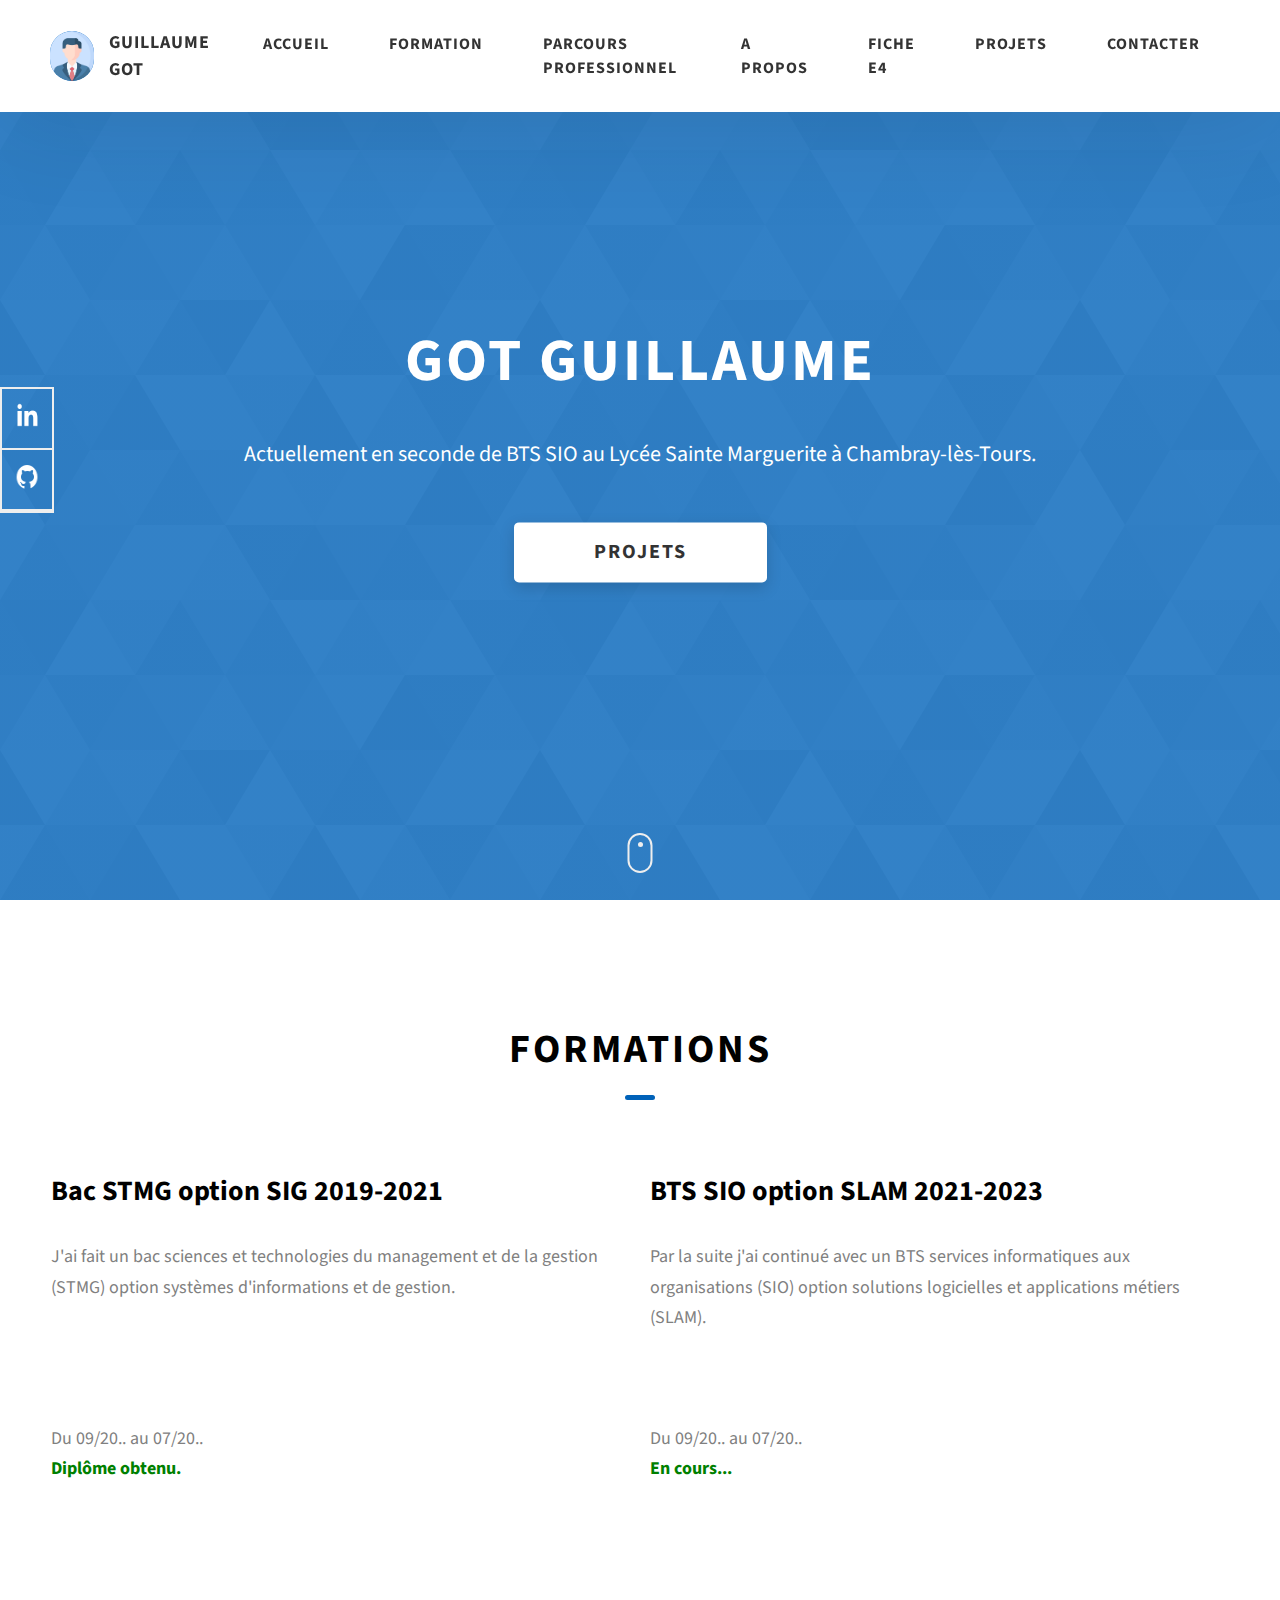
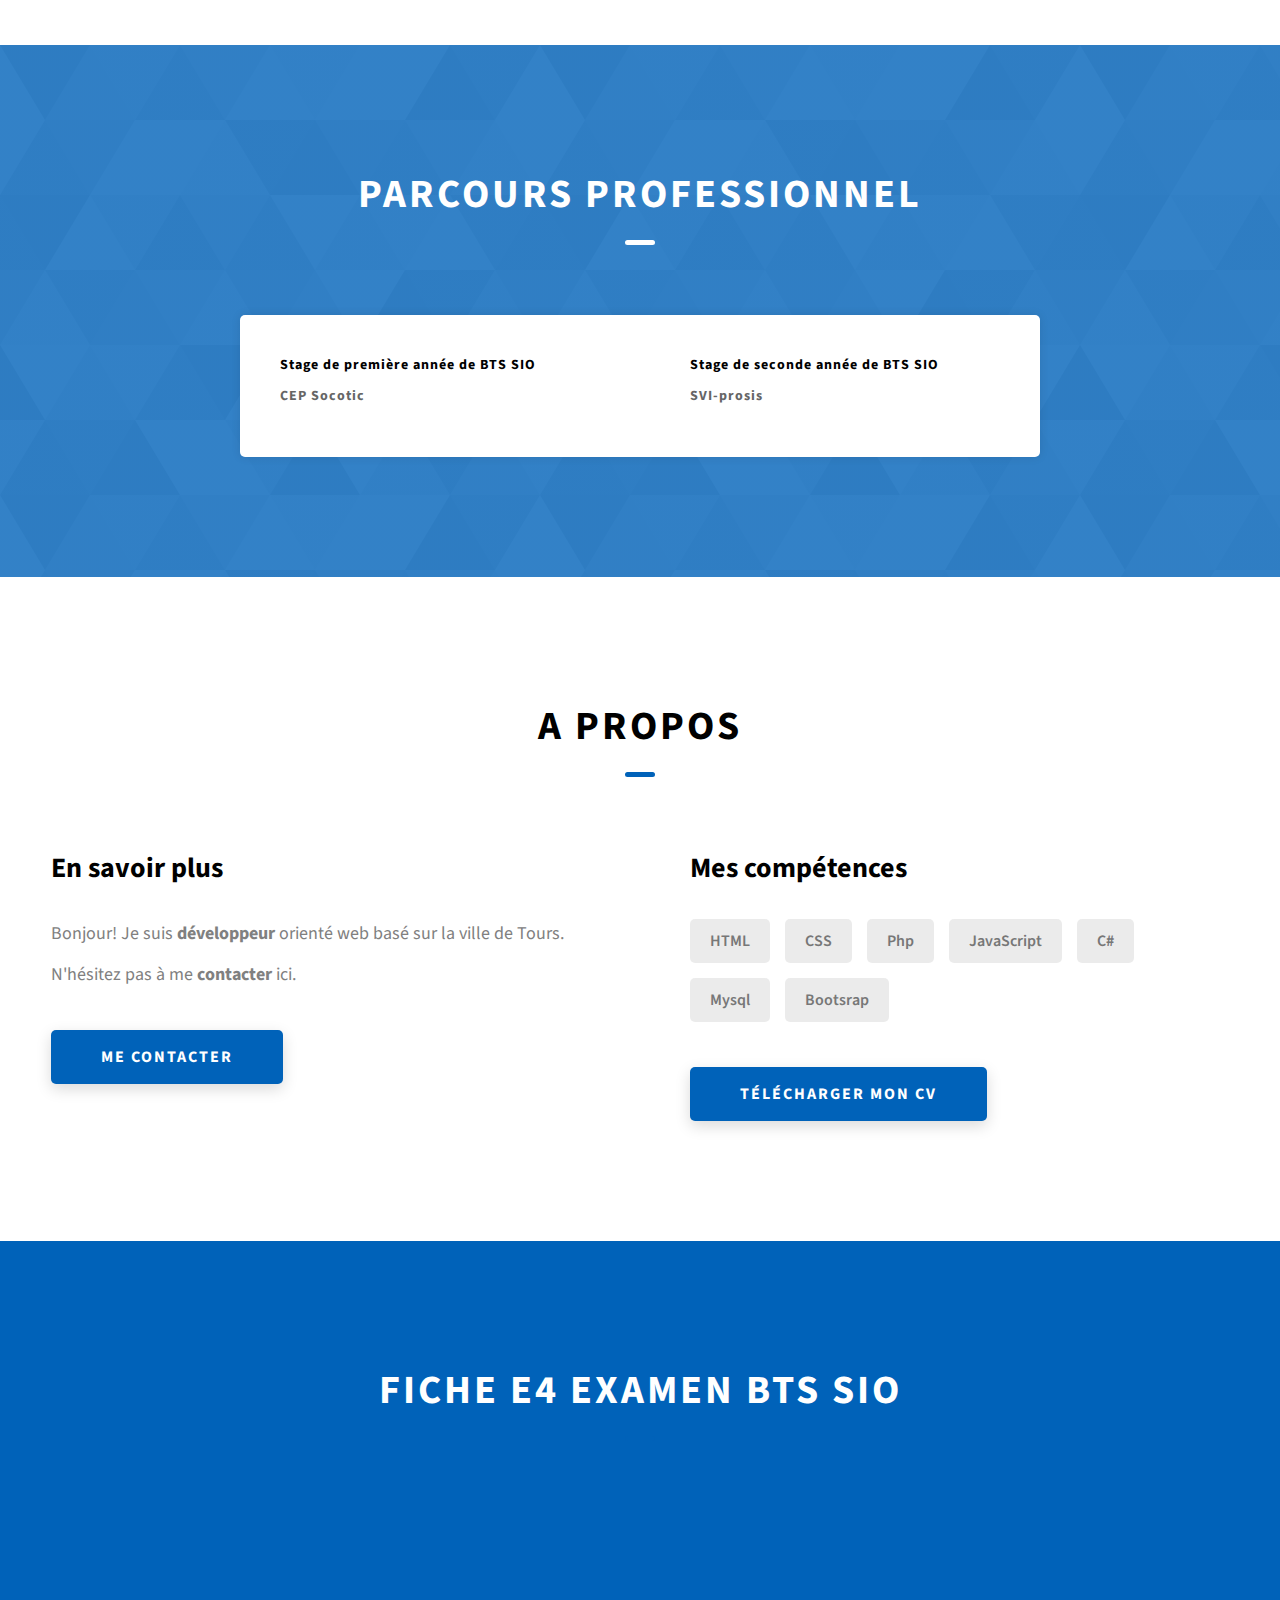
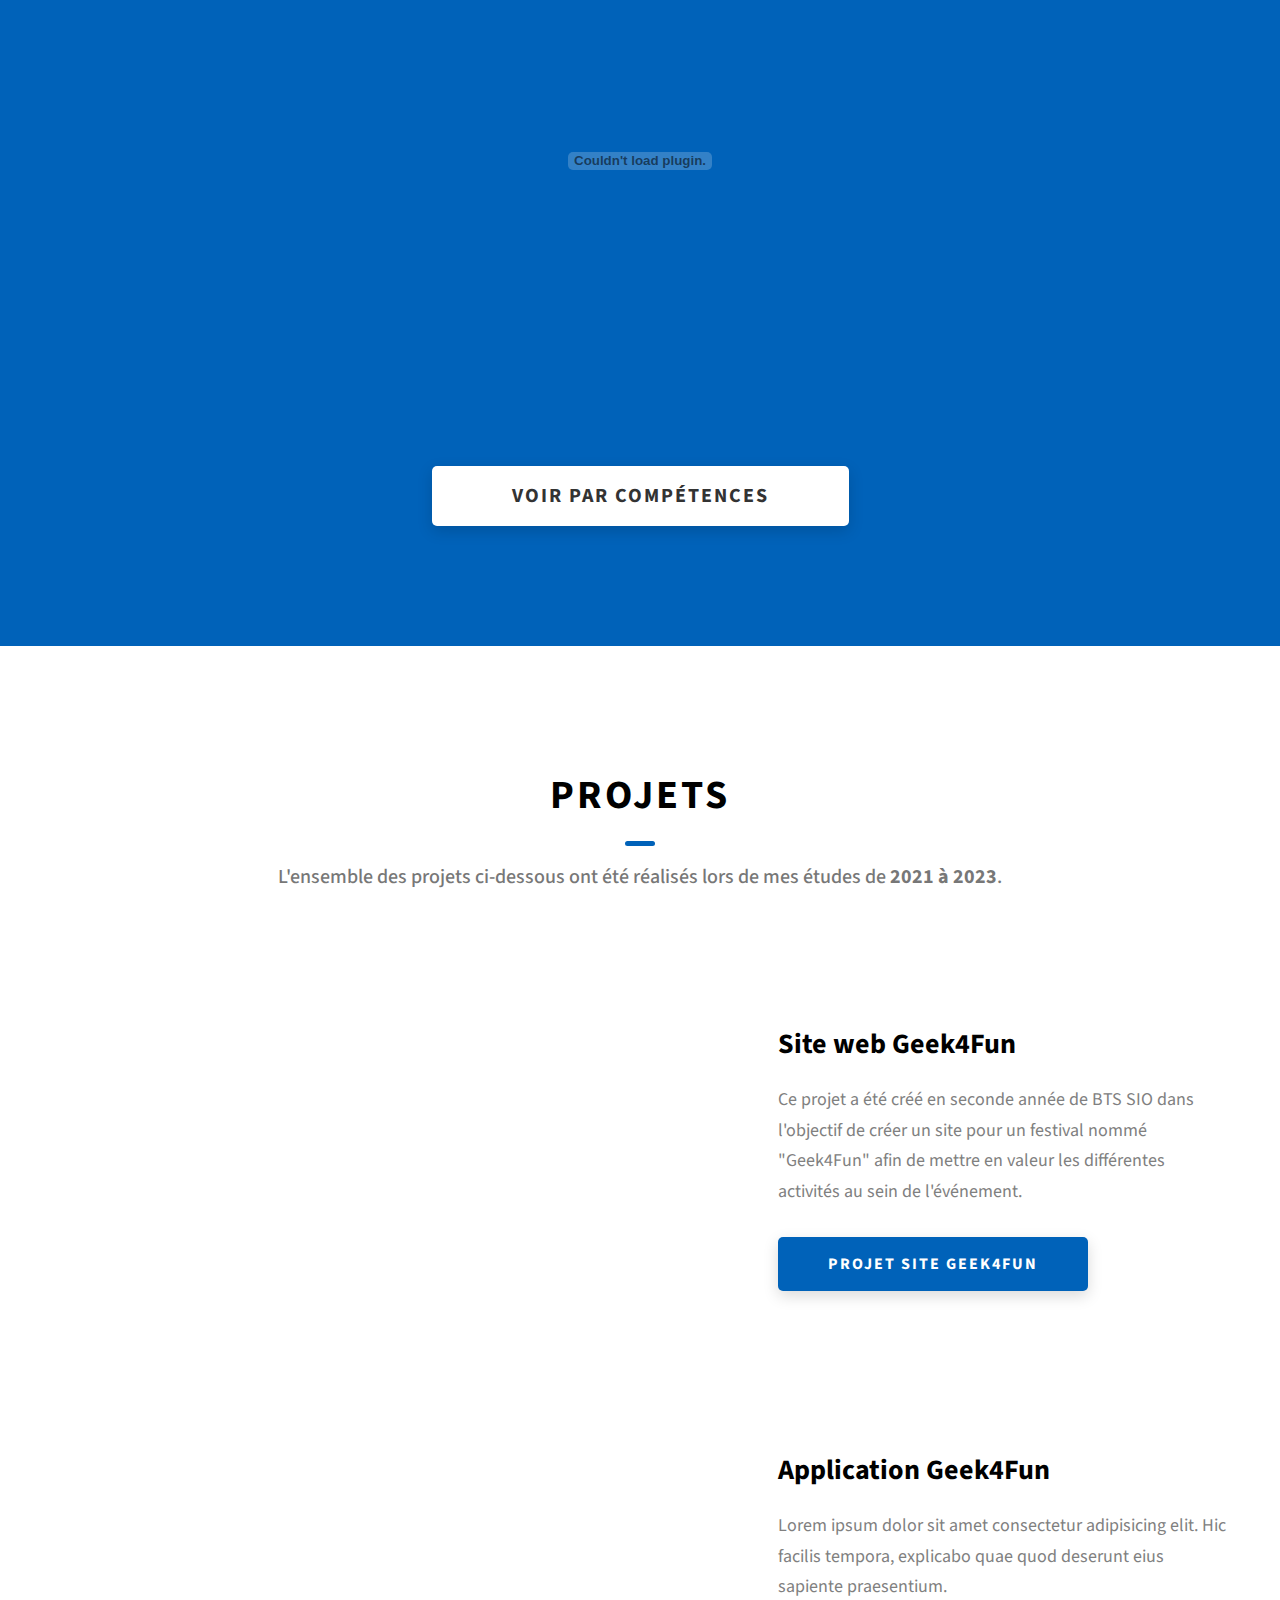
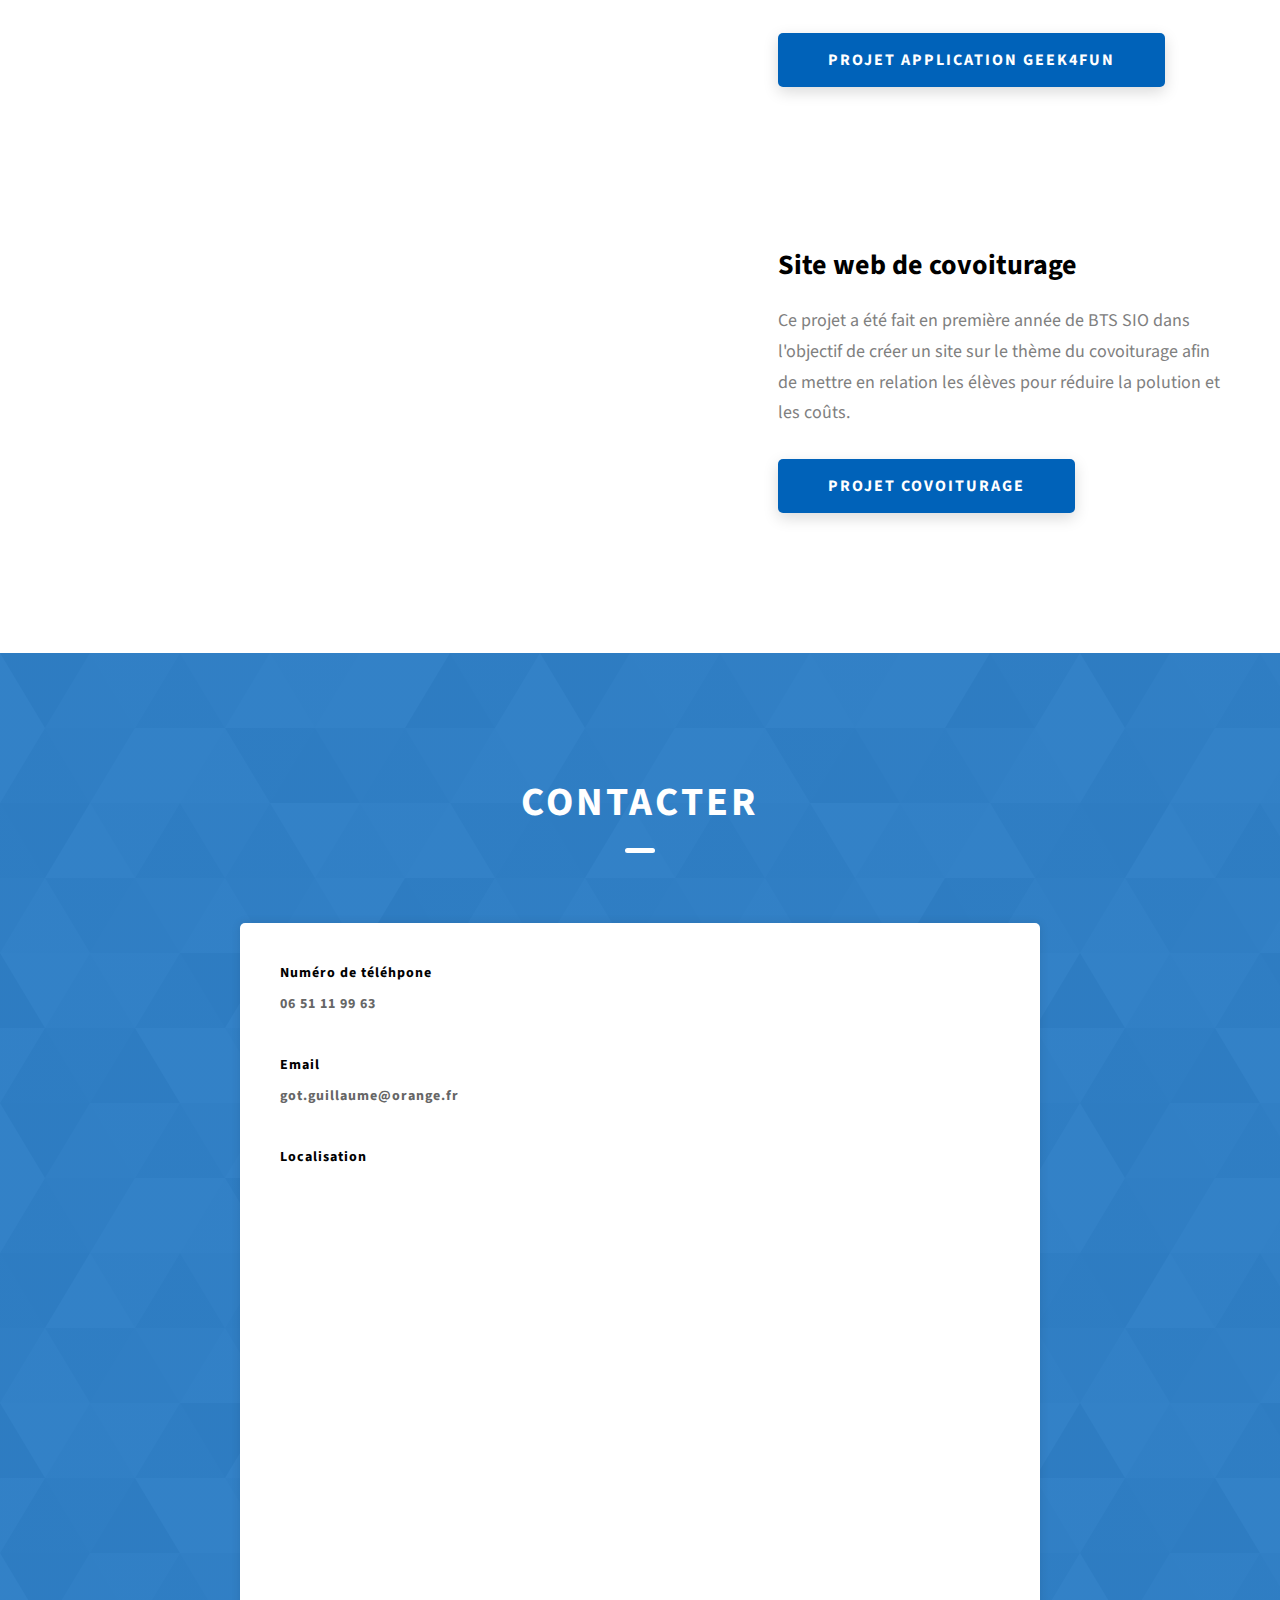
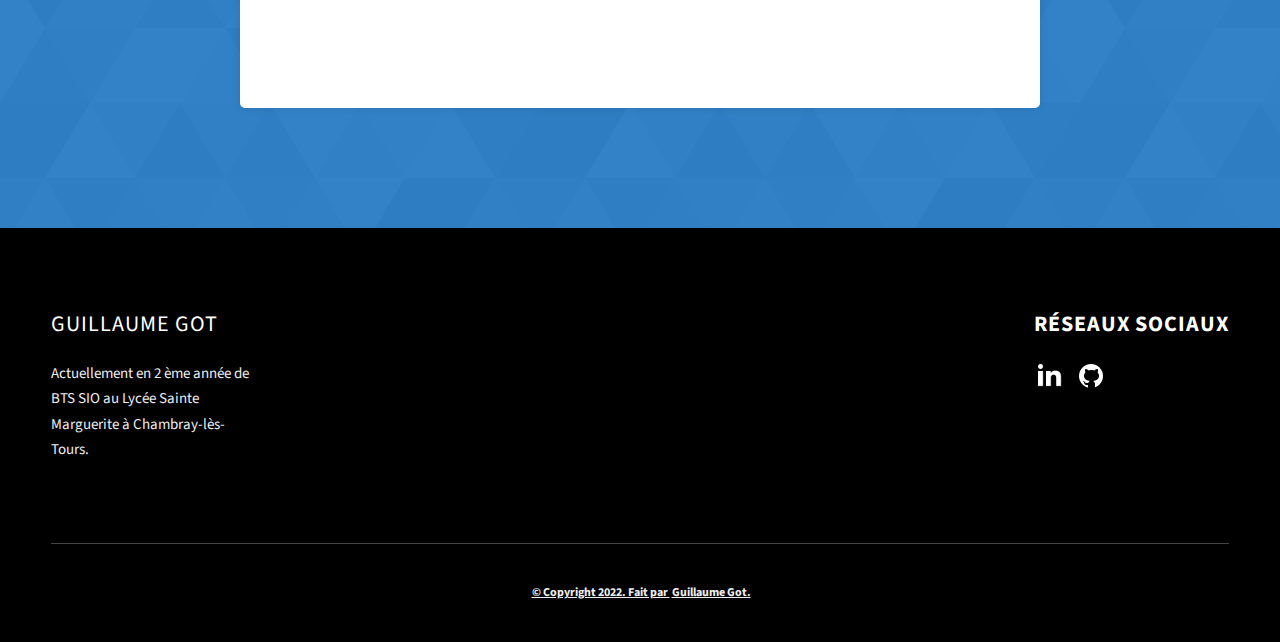
==== commit 9cc9ac54: "Update index.html" ====
--- a/index.html
+++ b/index.html
@@ -126,12 +126,12 @@
   <section id="formation" class="sec-pad">
     <div class="main-container">
       <h2 class="heading heading-sec heading-sec__mb-med">
-        <span class="heading-sec__main">Formation</span>
+        <span class="heading-sec__main">Formations</span>
 
       </h2>
       <div class="about__content" style="grid-gap:2rem;">
         <div class="about__content-main">
-          <h3 class="about__content-title">Bac STMG option SIG</h3>
+          <h3 class="about__content-title">Bac STMG option SIG 2019-2021</h3>
           <div class="about__content-details">
             <p class="about__content-details-para">
               J'ai fait un bac sciences et technologies du management et de la gestion (STMG) option systèmes d'informations et de gestion.<br>
@@ -139,7 +139,7 @@
           </div>
         </div>
         <div class="about__content-skills">
-          <h3 class="about__content-title">BTS SIO option SLAM</h3>
+          <h3 class="about__content-title">BTS SIO option SLAM 2021-2023</h3>
           <div class="about__content-details">
             <p class="about__content-details-para">
               Par la suite j'ai continué avec un BTS services informatiques aux organisations (SIO) option solutions
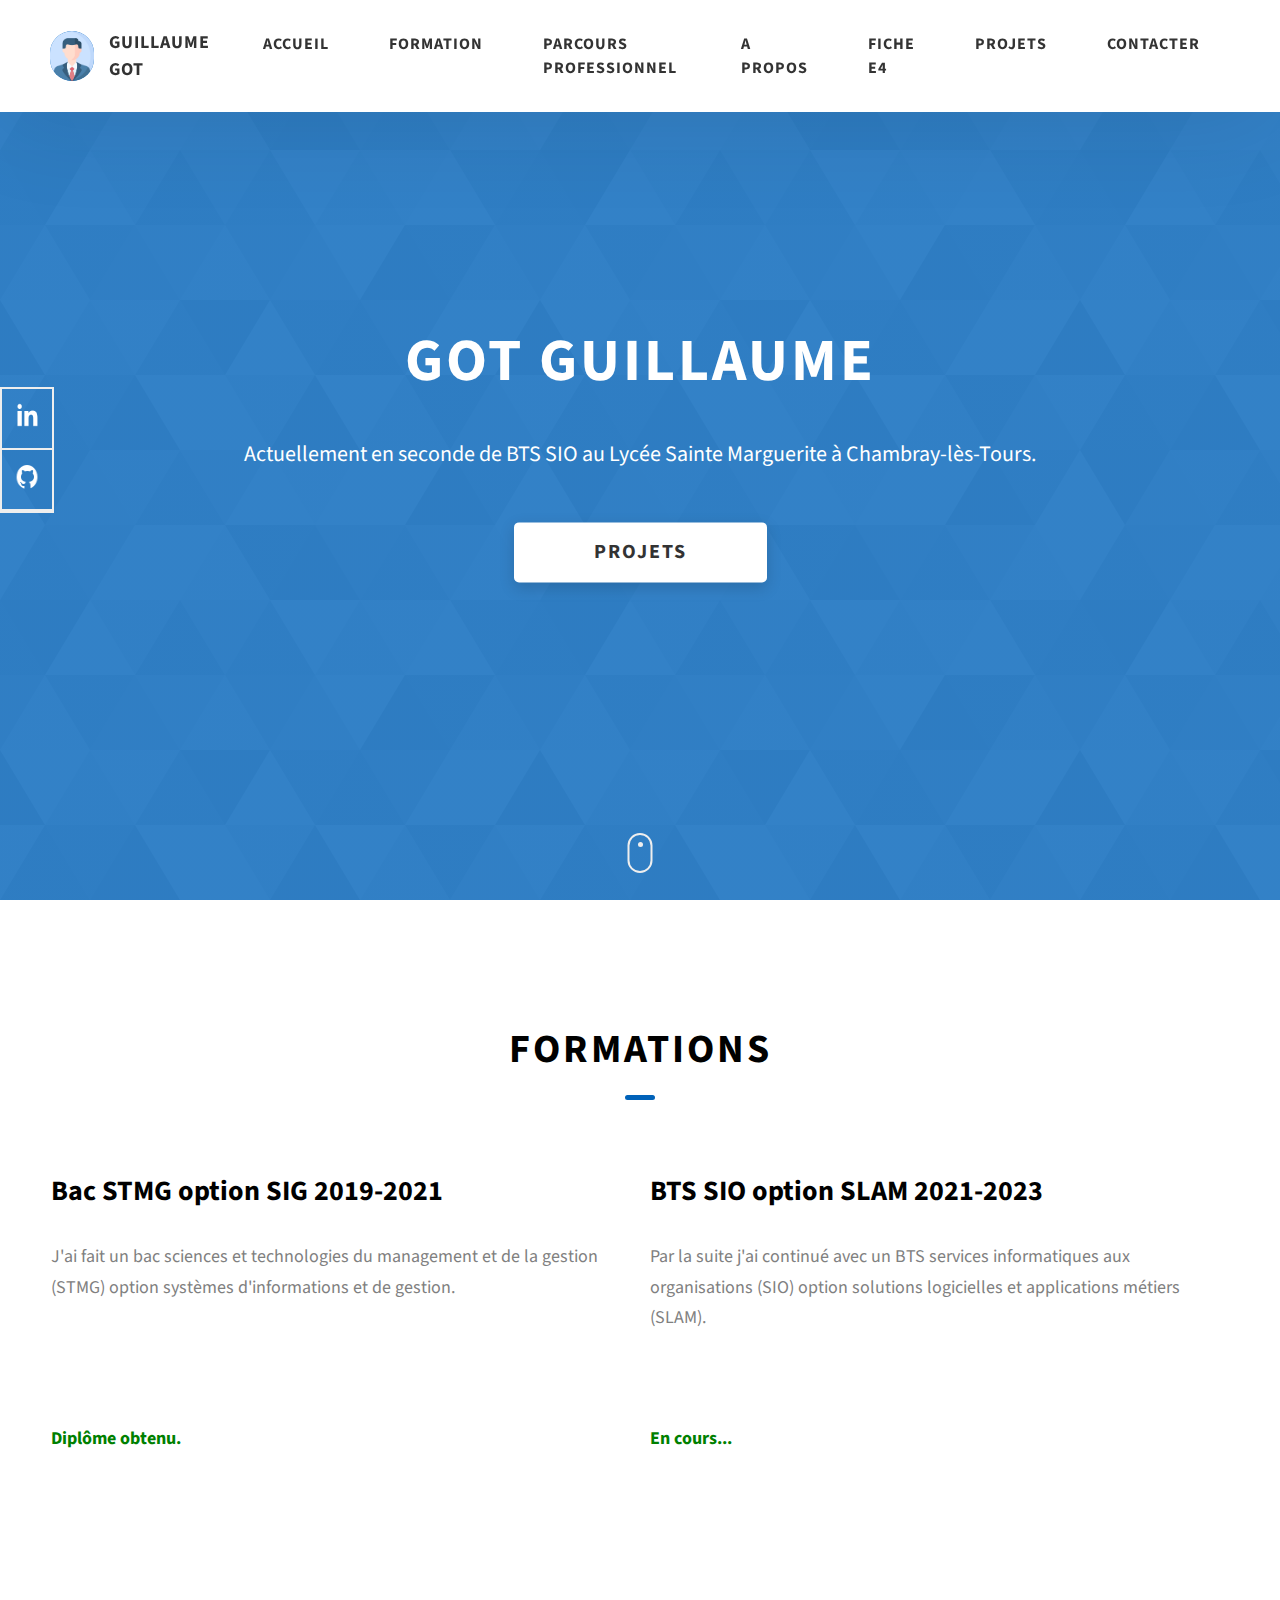
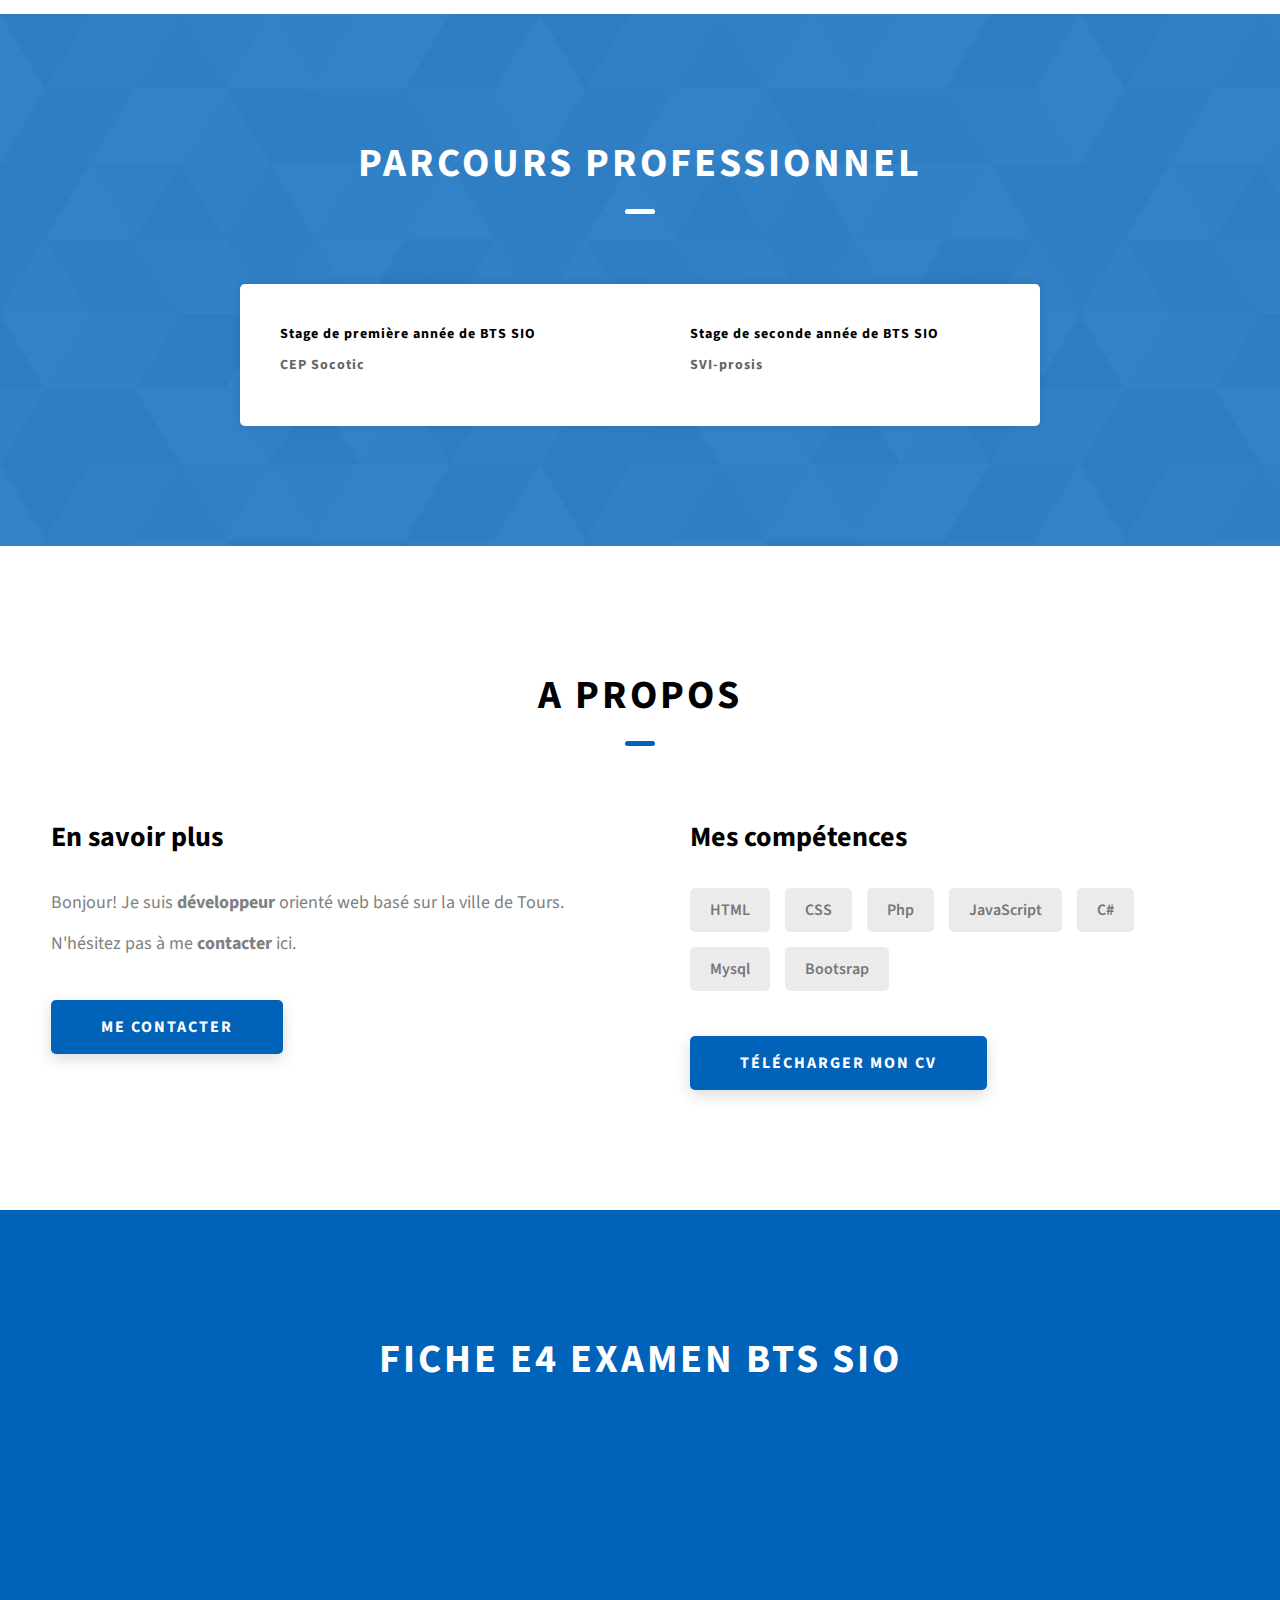
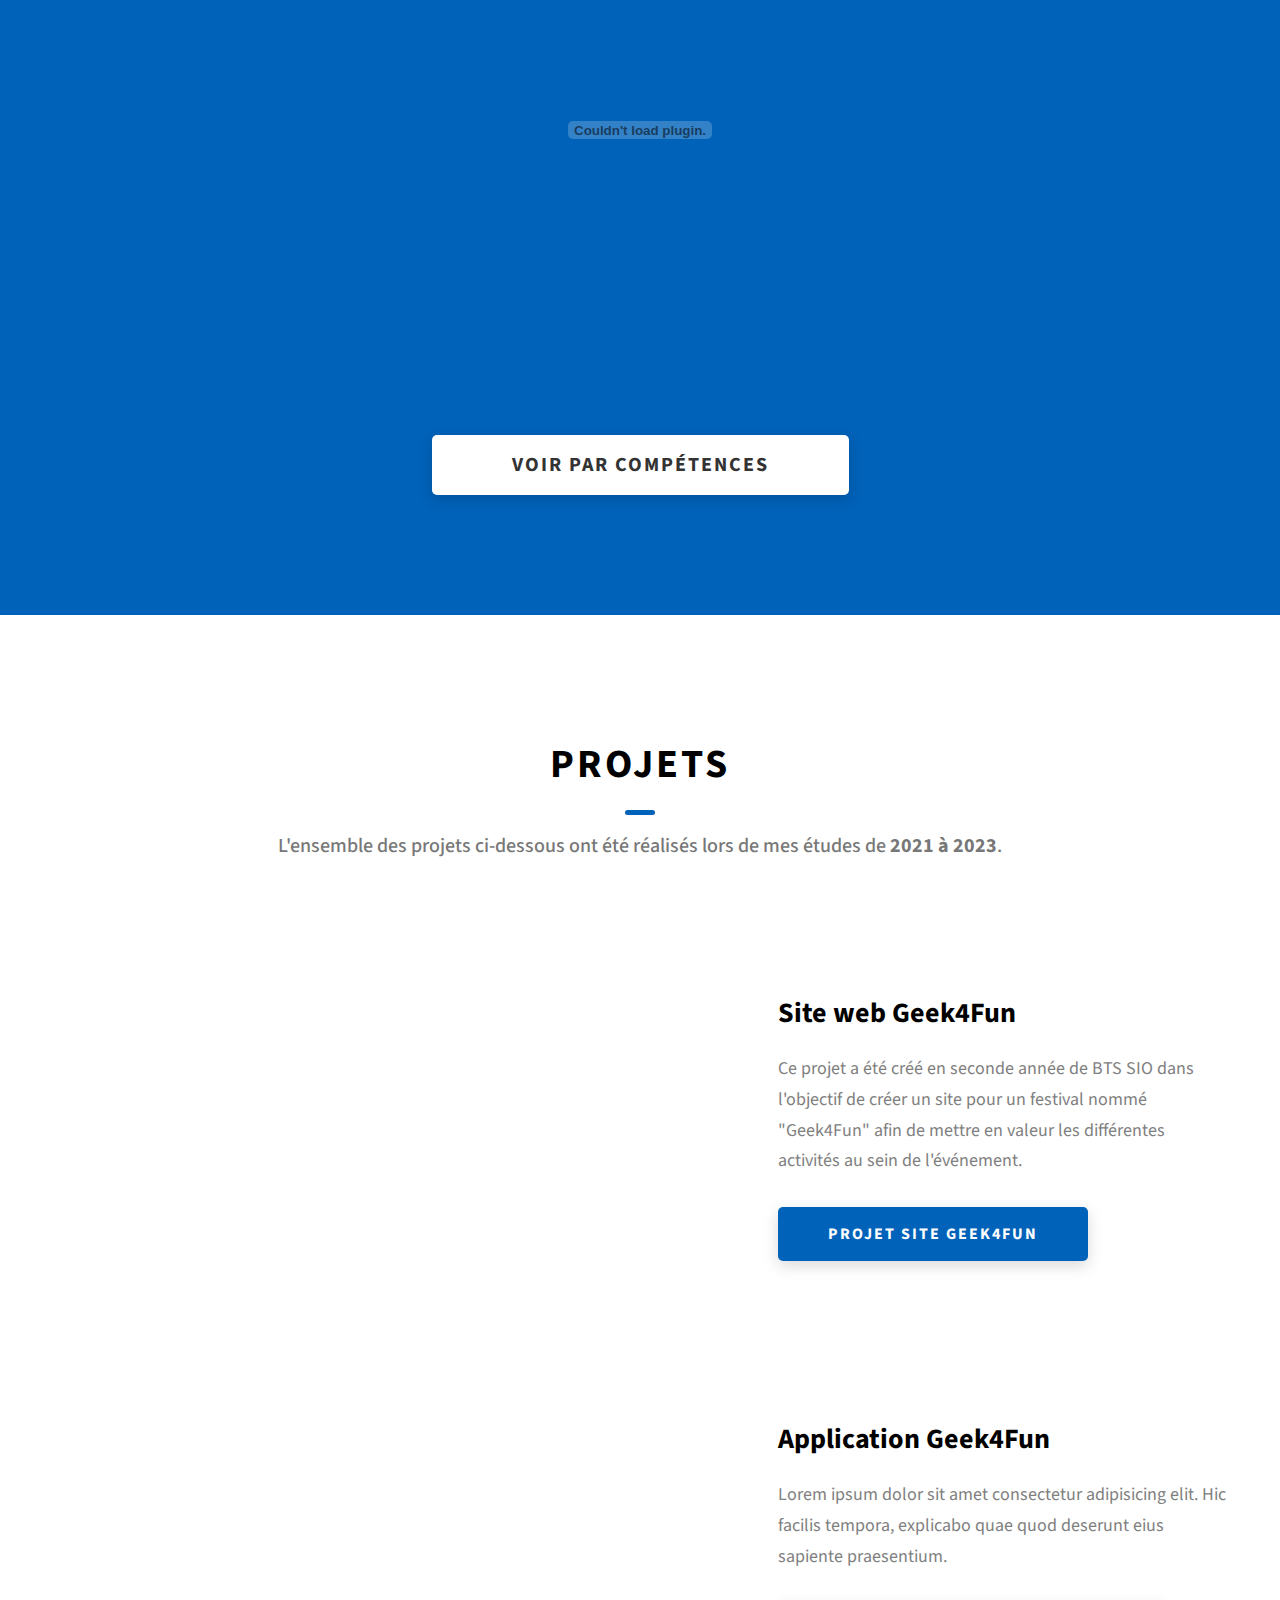
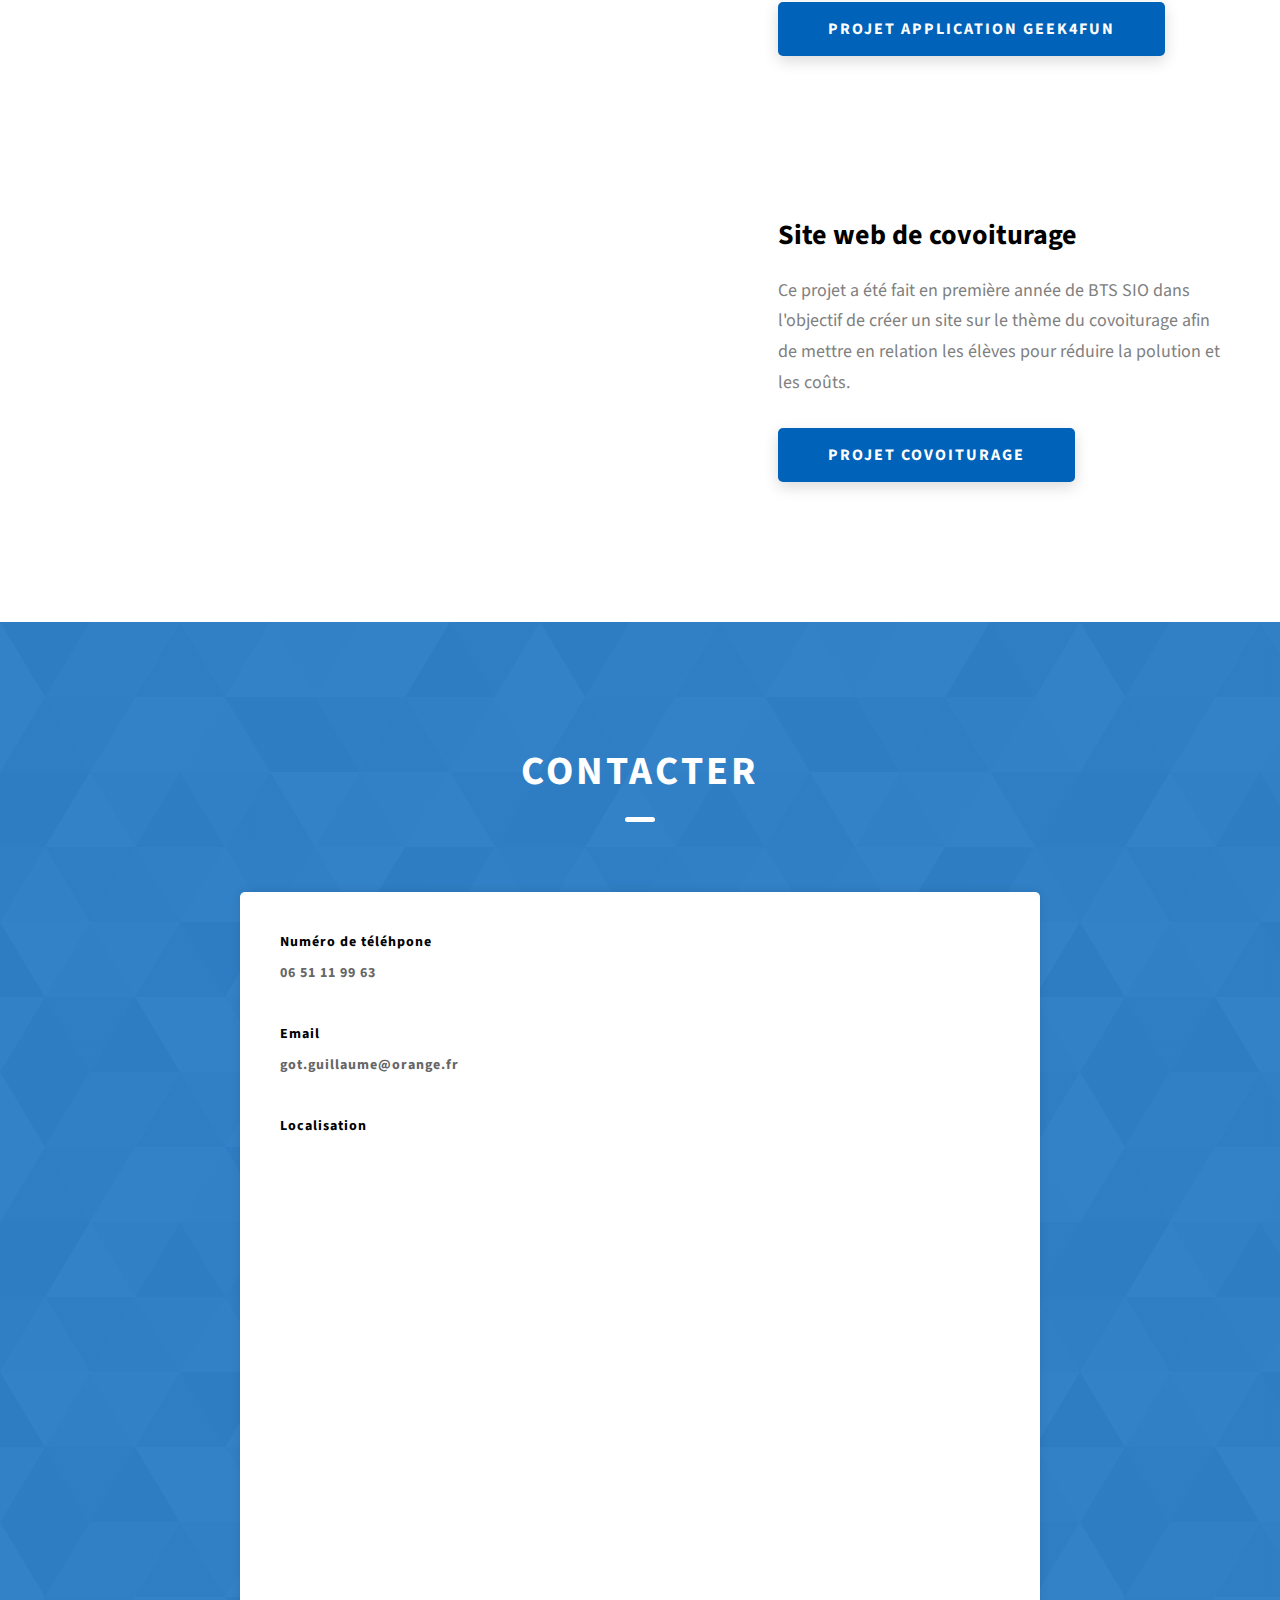
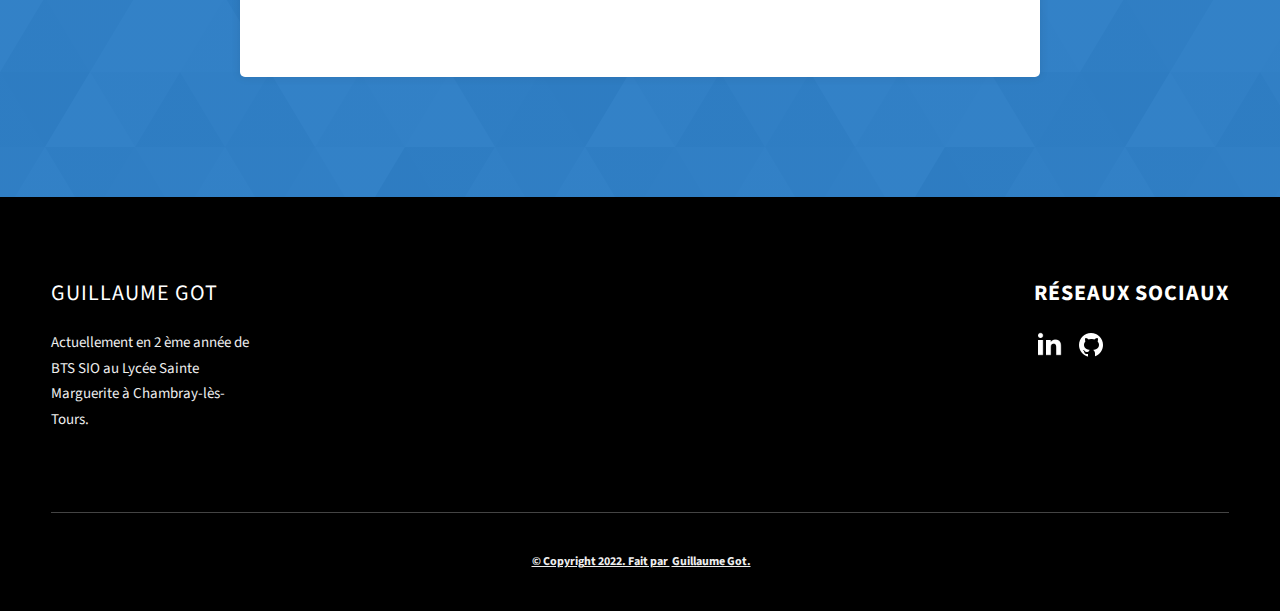
==== commit 3ff6f569: "Update index.html" ====
--- a/index.html
+++ b/index.html
@@ -150,7 +150,6 @@
     <div class="about__content-main">
           <div class="about__content-details">
             <p class="about__content-details-para">
-              Du 09/20.. au 07/20..<br>
               <span style="color:green;font-weight:bold;">Diplôme obtenu.</span>
             </p>
           </div>
@@ -158,7 +157,6 @@
     <div class="about__content-main">
           <div class="about__content-details">
             <p class="about__content-details-para">
-              Du 09/20.. au 07/20..<br>
               <span style="color:green;font-weight:bold;">En cours...</span>
             </p>
           </div>
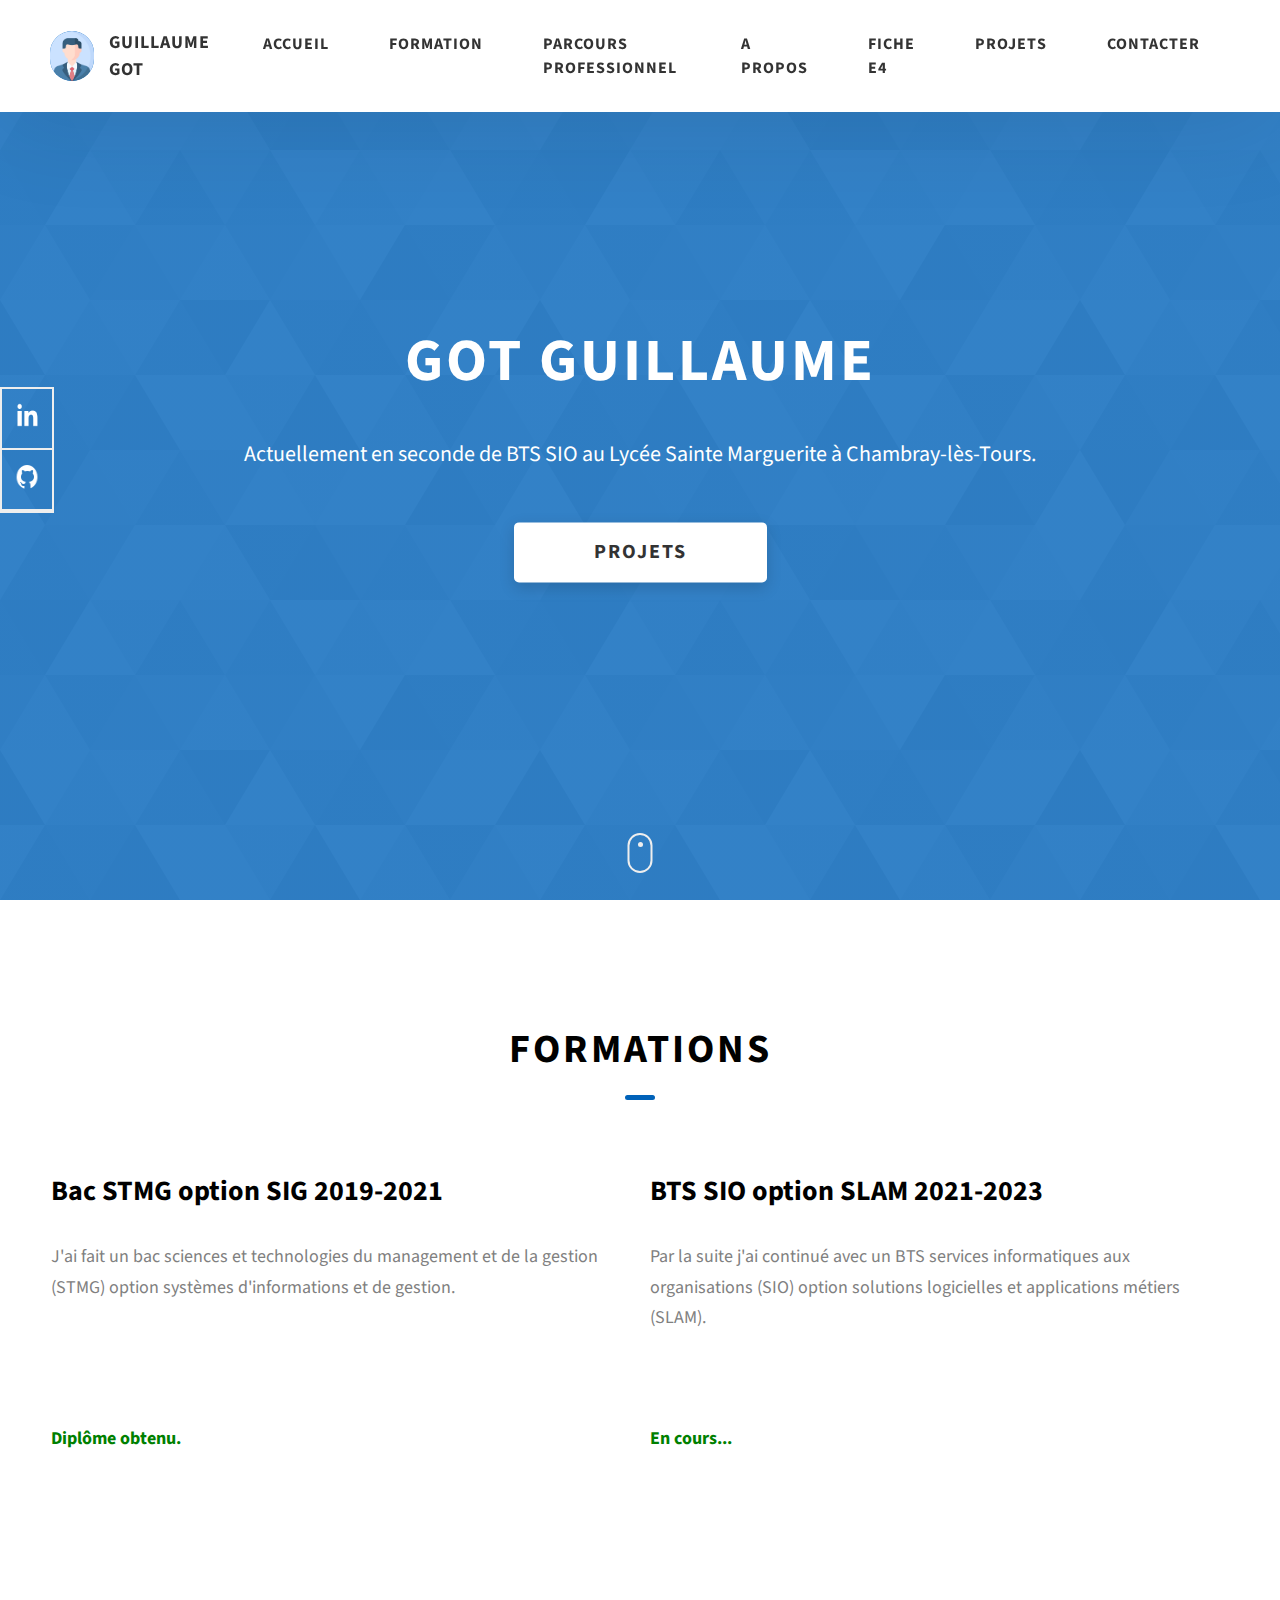
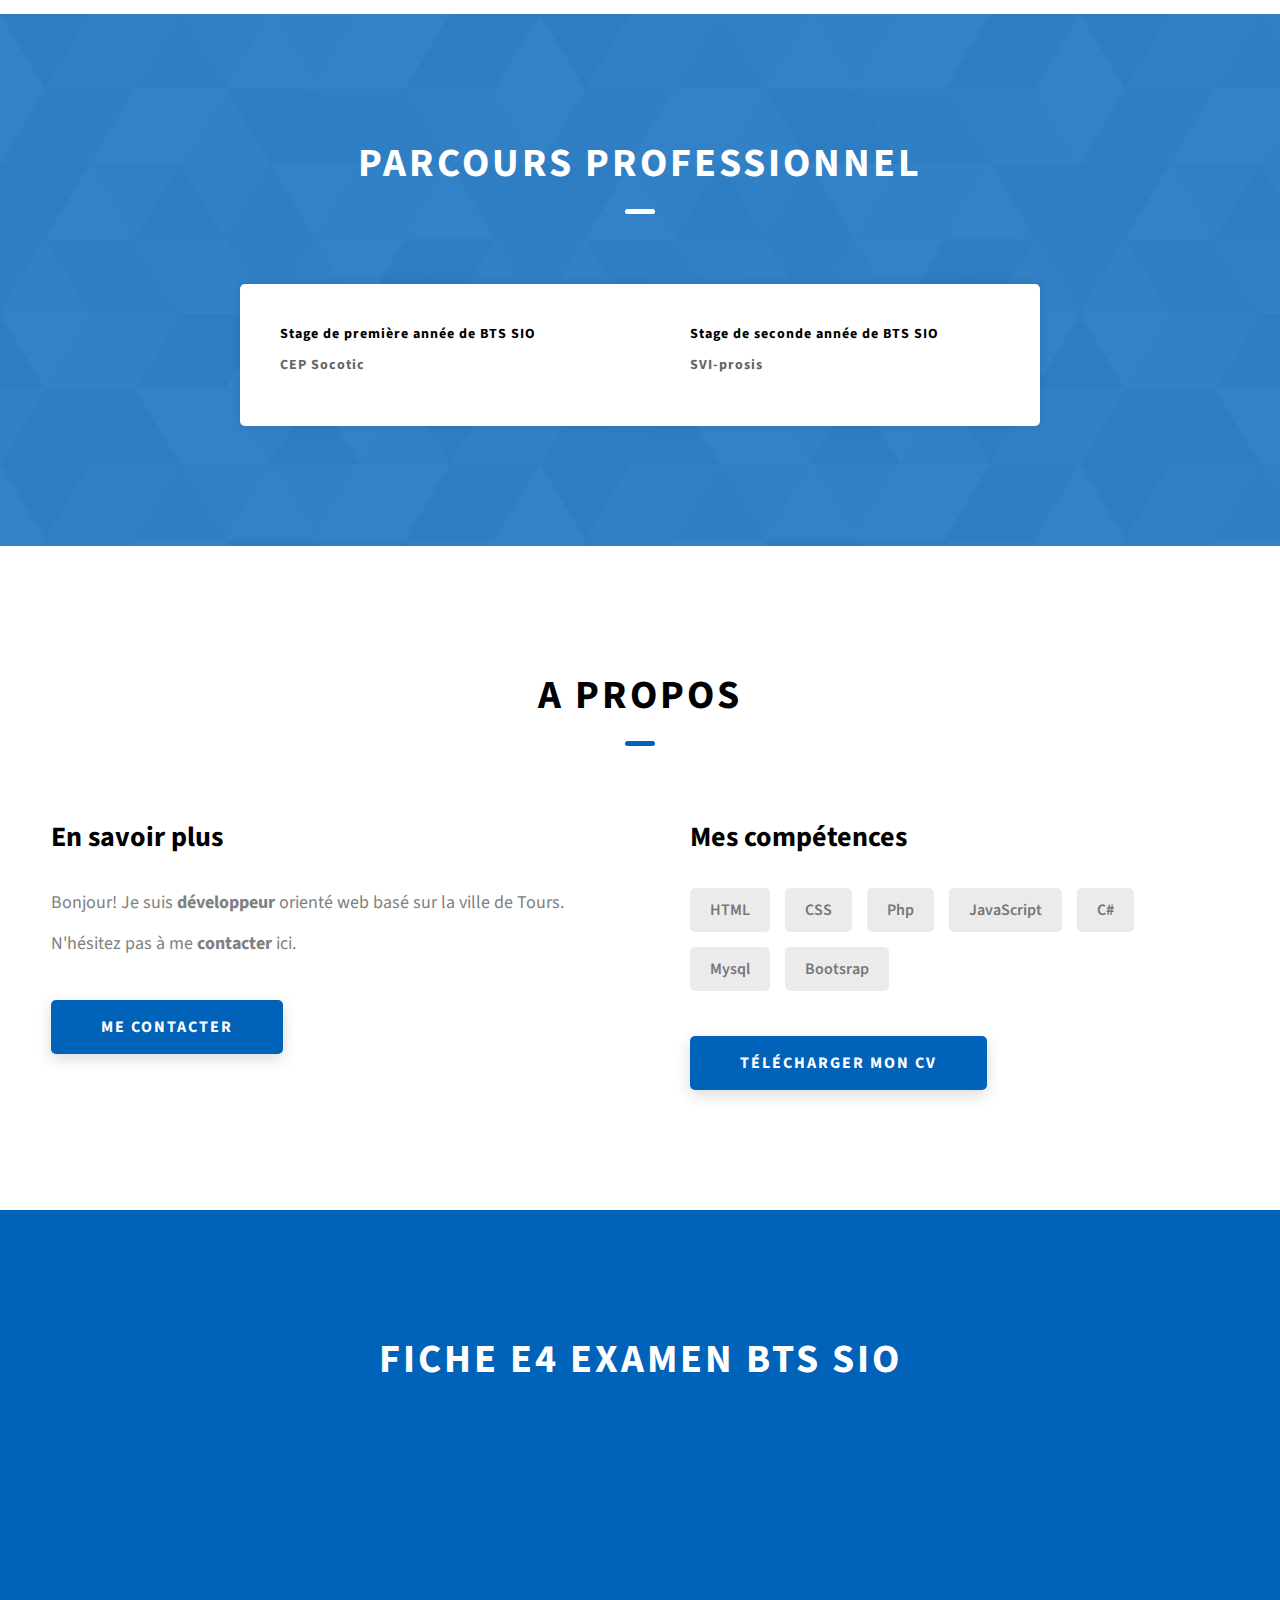
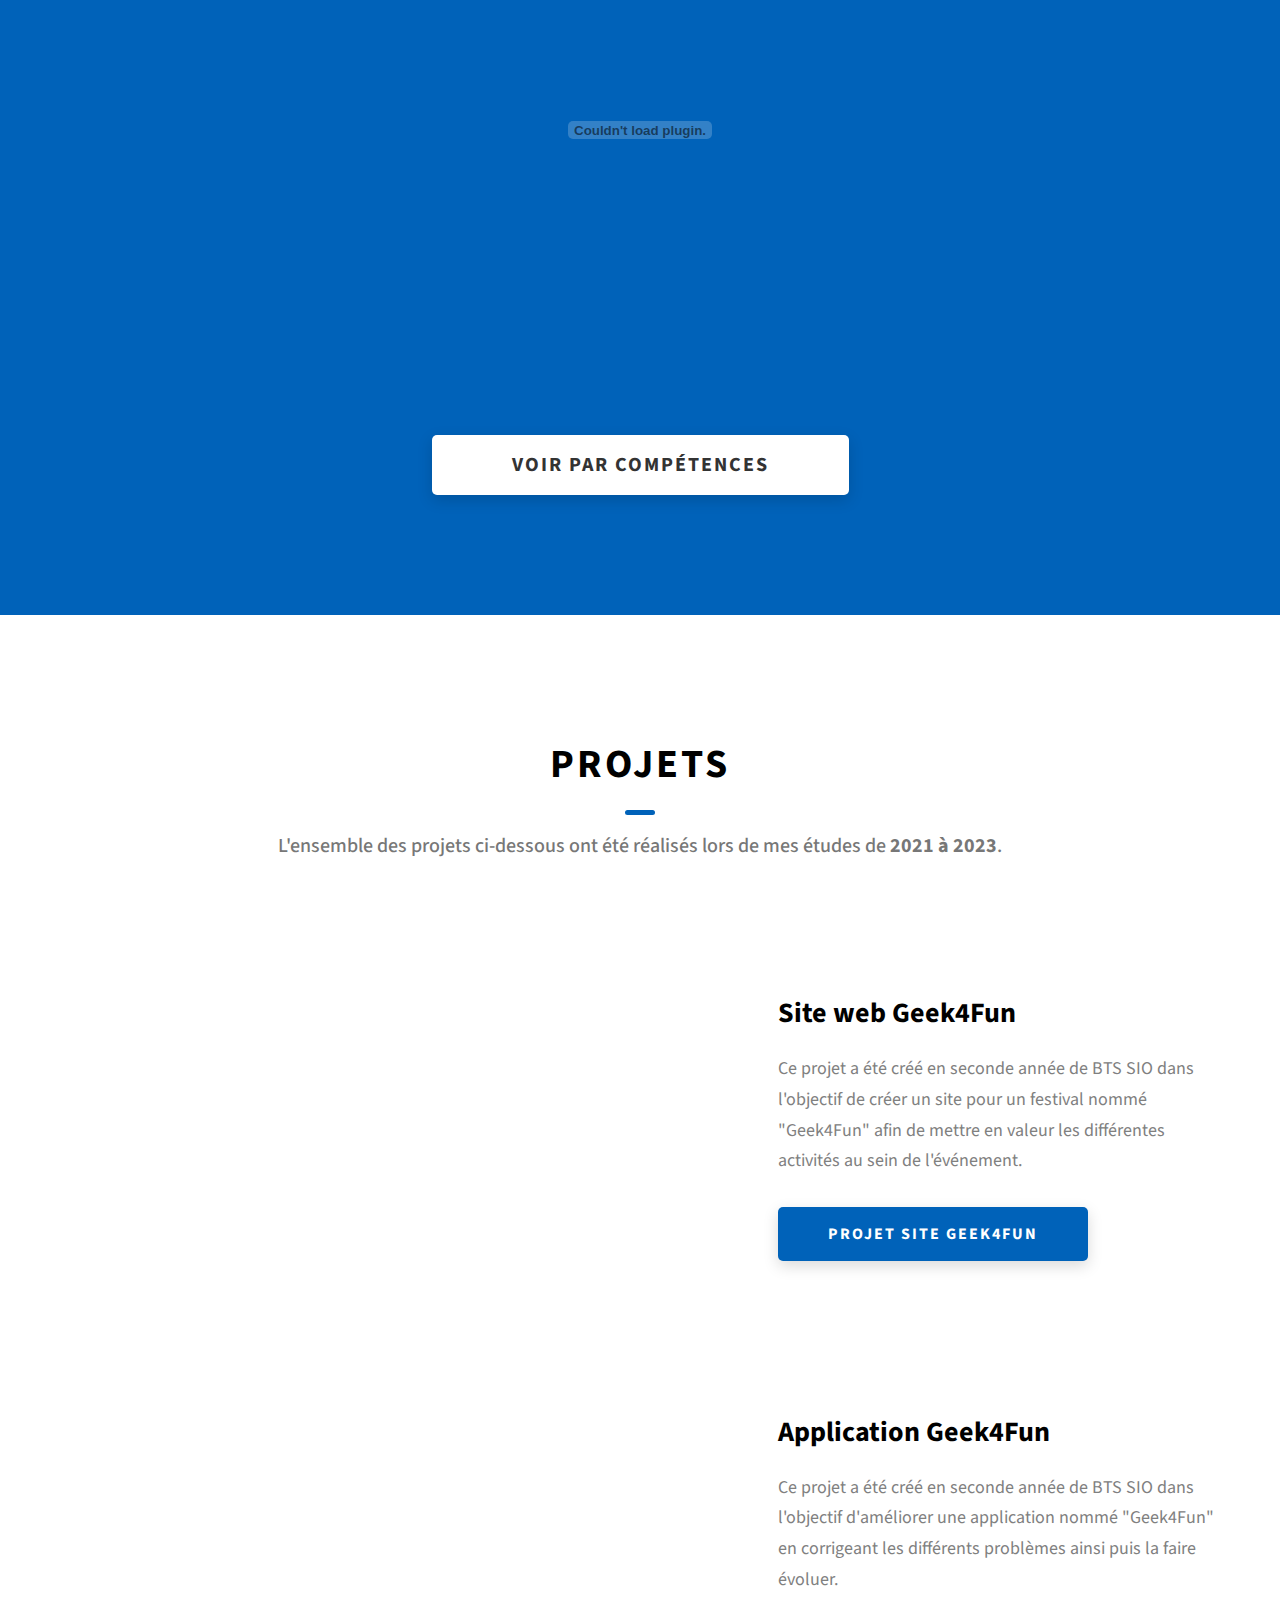
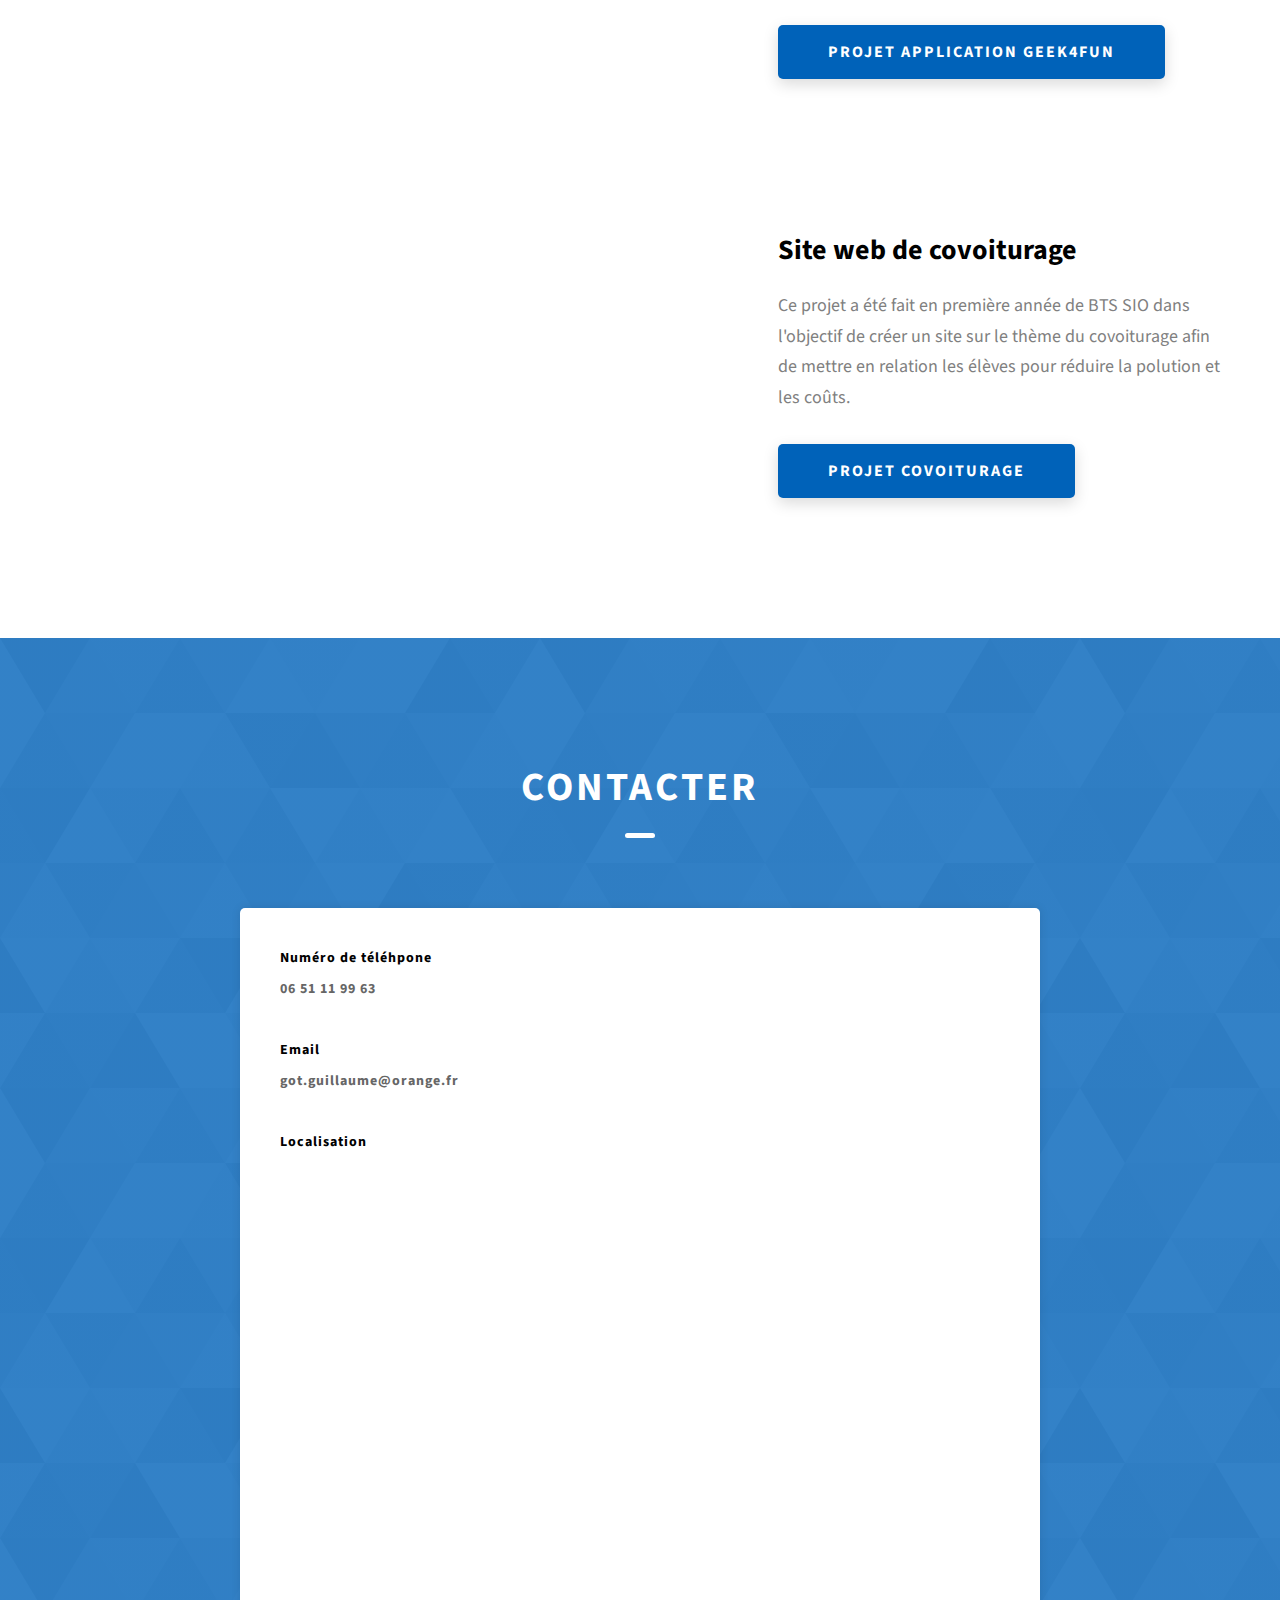
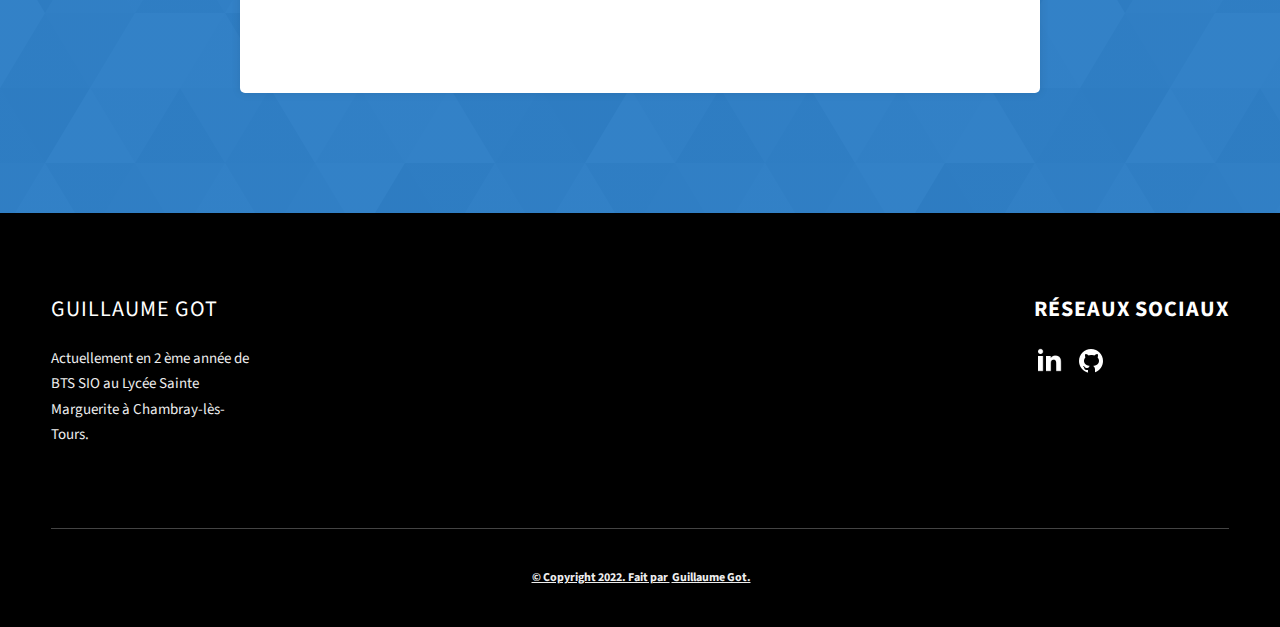
==== commit 5f23a8ce: "Update index.html" ====
--- a/index.html
+++ b/index.html
@@ -272,9 +272,9 @@
           <div class="projects__row-content">
             <h3 class="projects__row-content-title">Application Geek4Fun</h3>
             <p class="projects__row-content-desc">
-              Lorem ipsum dolor sit amet consectetur adipisicing elit. Hic
-              facilis tempora, explicabo quae quod deserunt eius sapiente
-              praesentium.
+              Ce projet a été créé en seconde année de BTS SIO
+              dans l'objectif d'améliorer une application nommé "Geek4Fun"
+              en corrigeant les différents problèmes ainsi puis la faire évoluer.
             </p>
             <a href="./project-2.html" class="btn btn--med btn--theme dynamicBgClr" target="_blank">Projet application
               Geek4Fun</a>
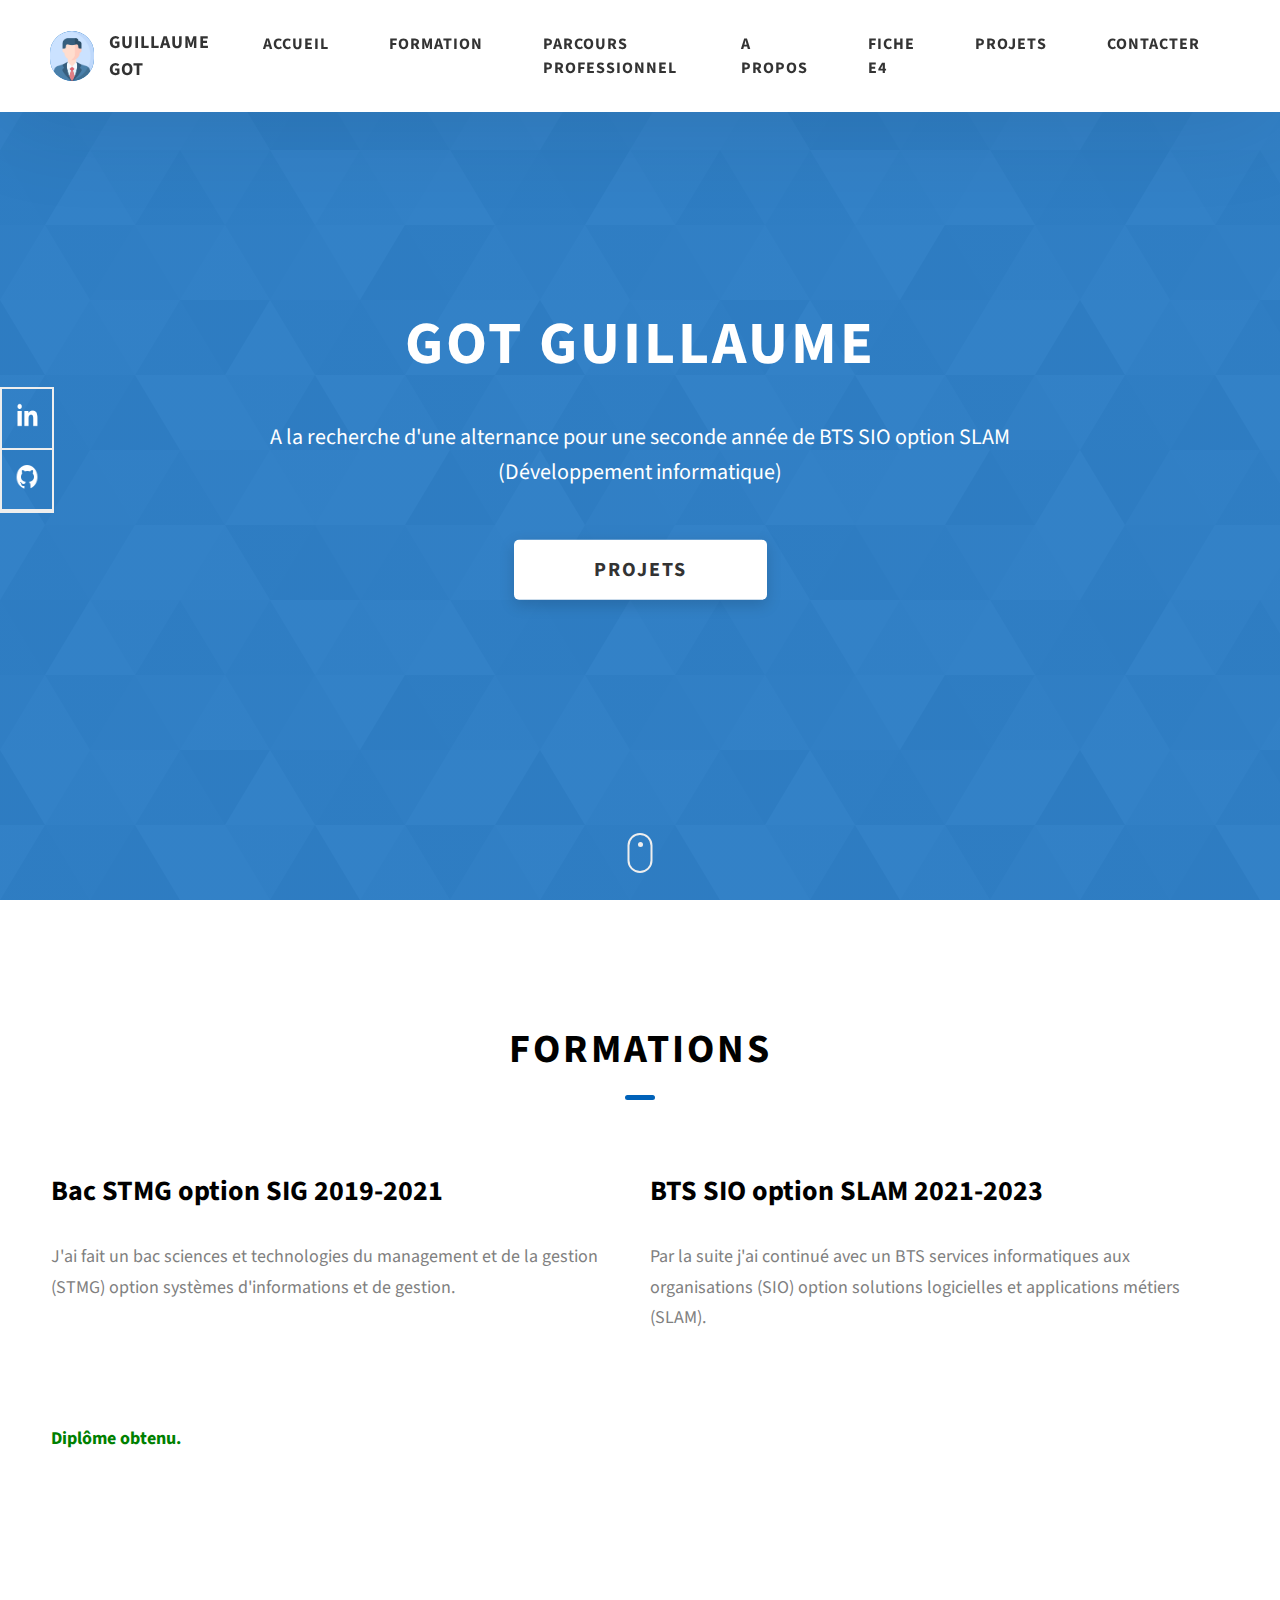
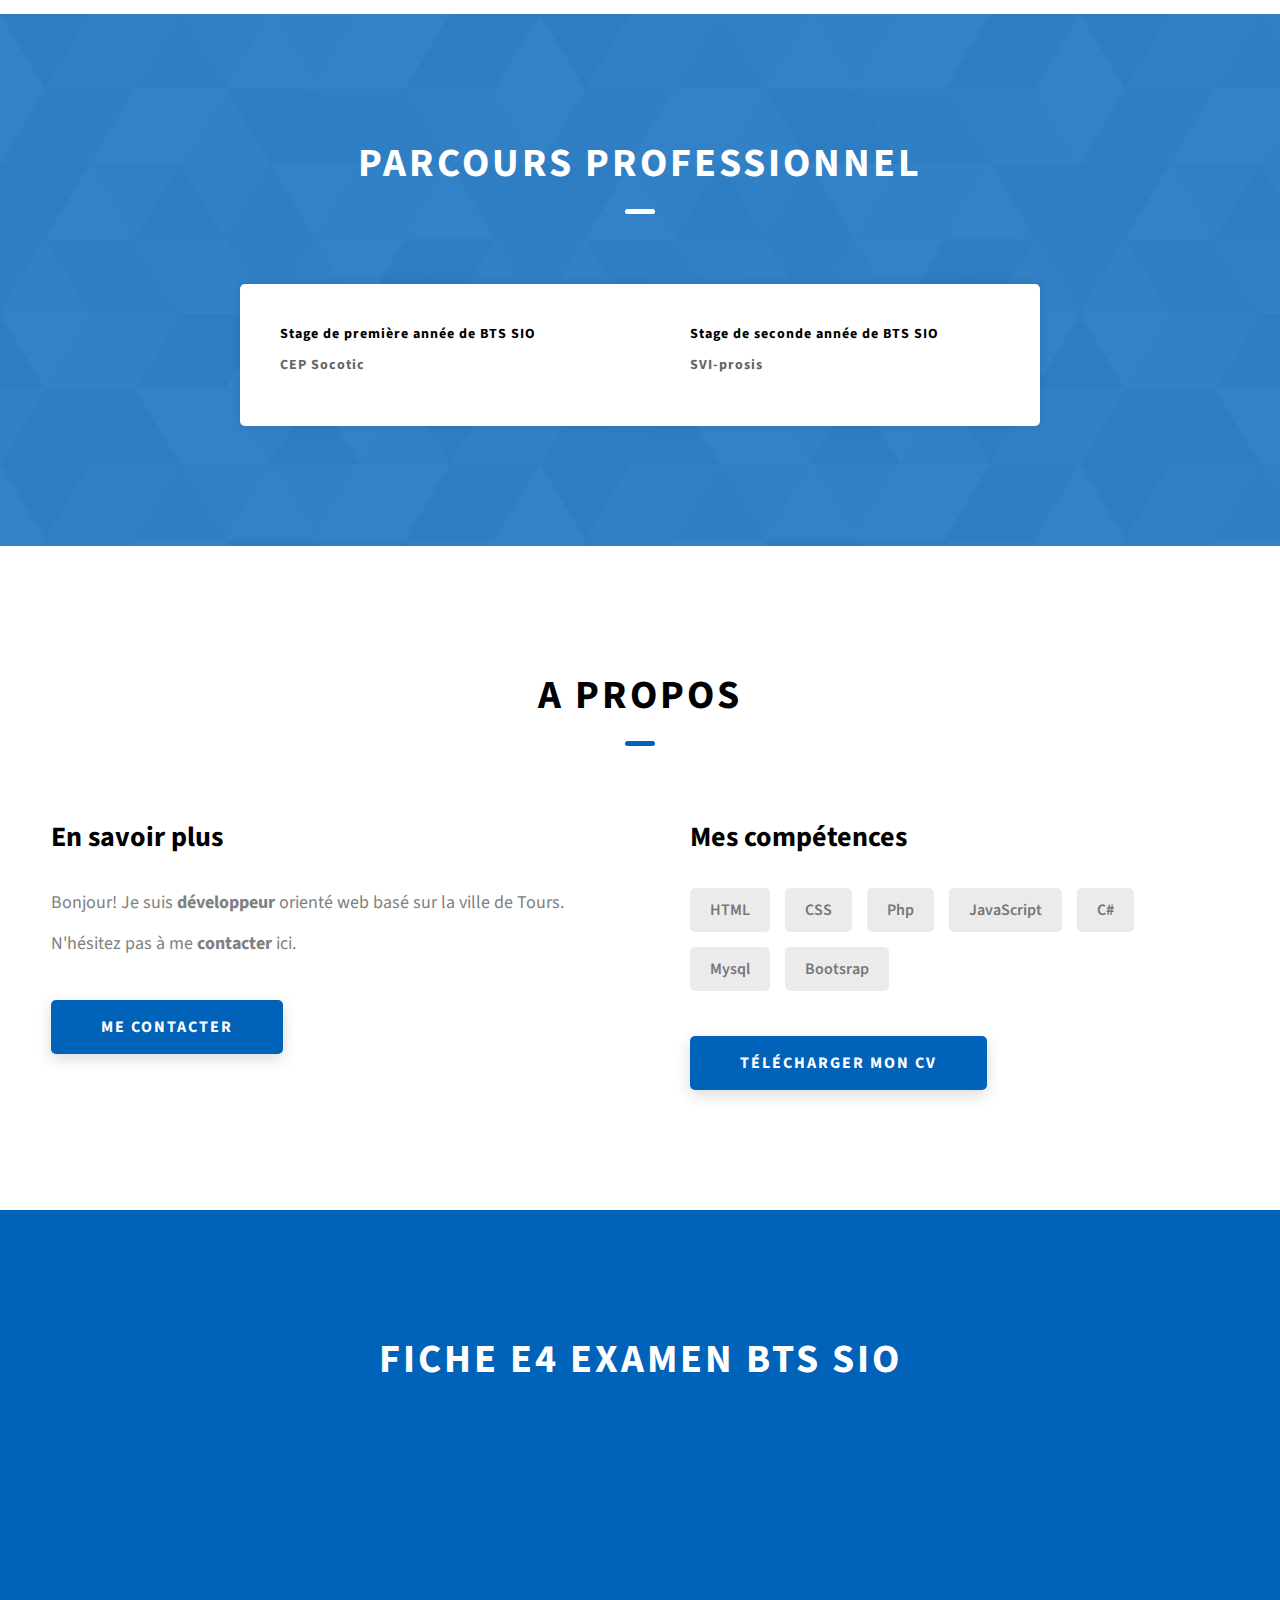
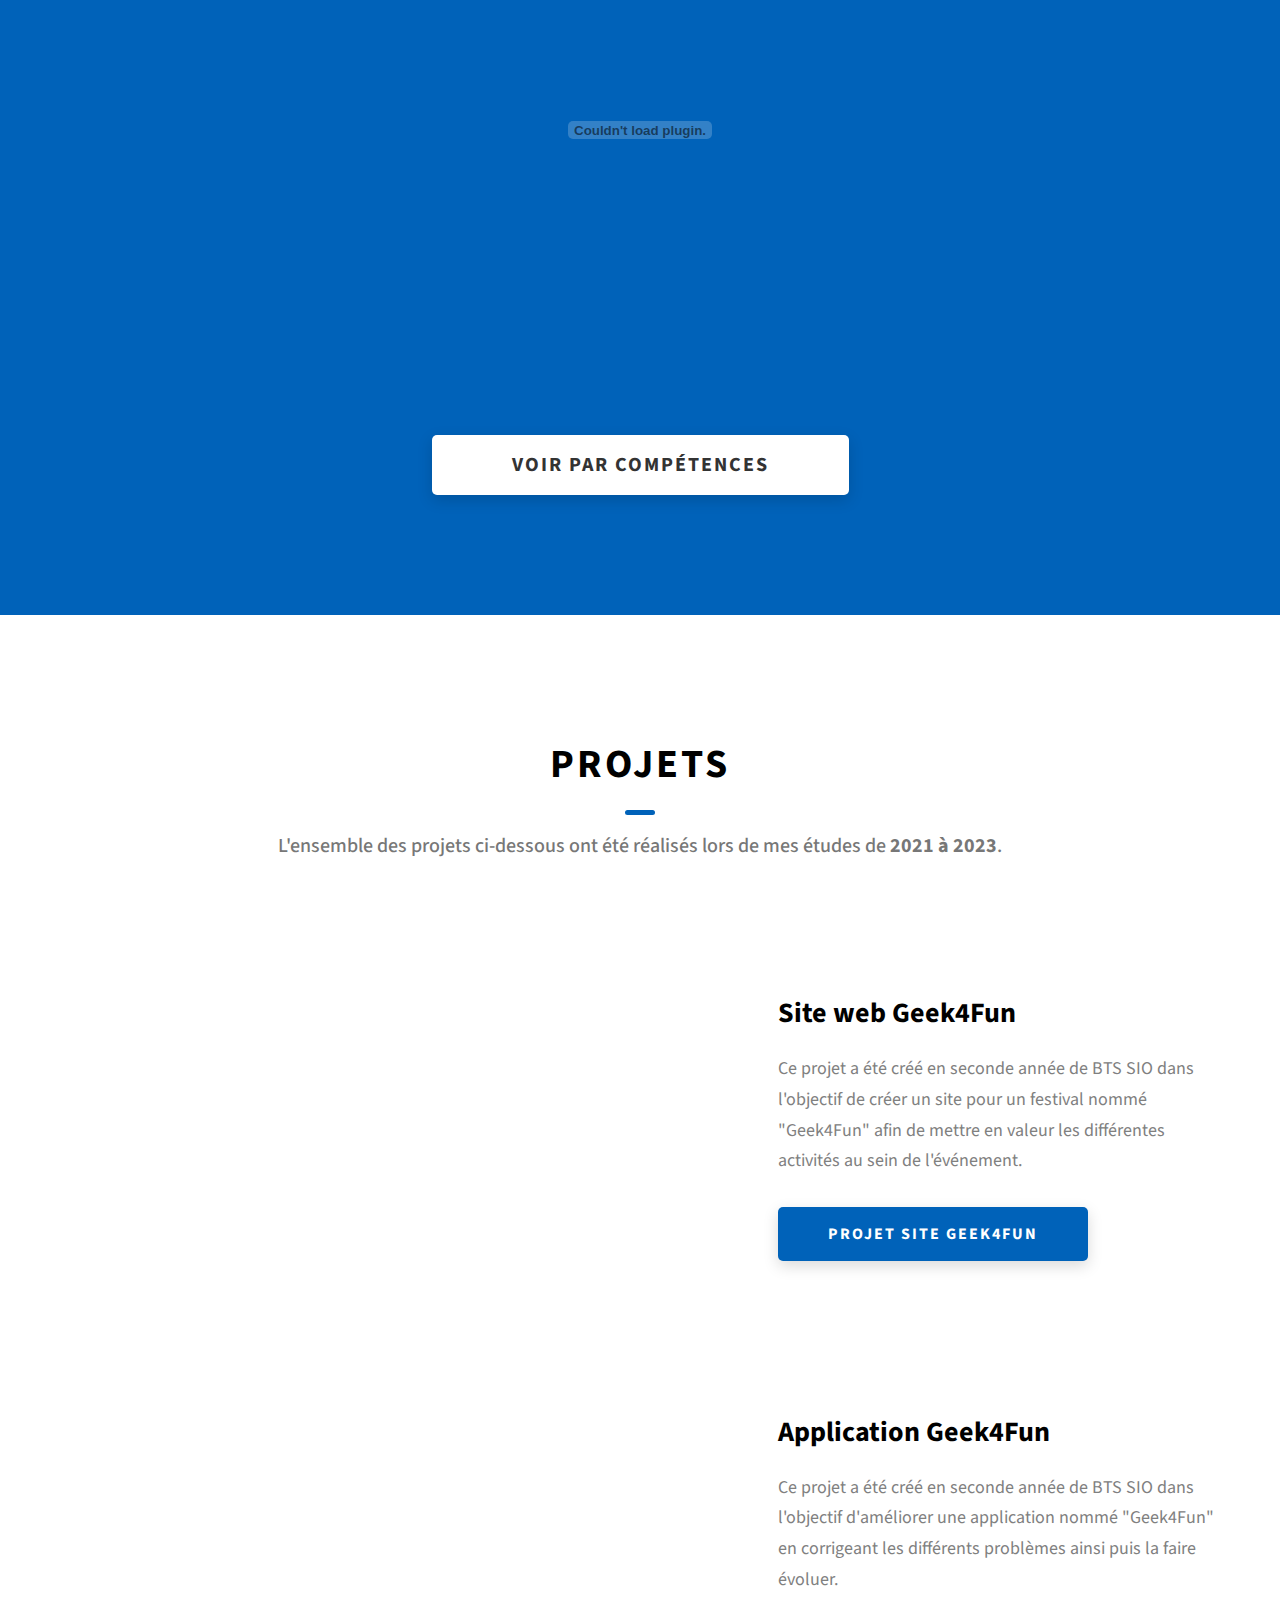
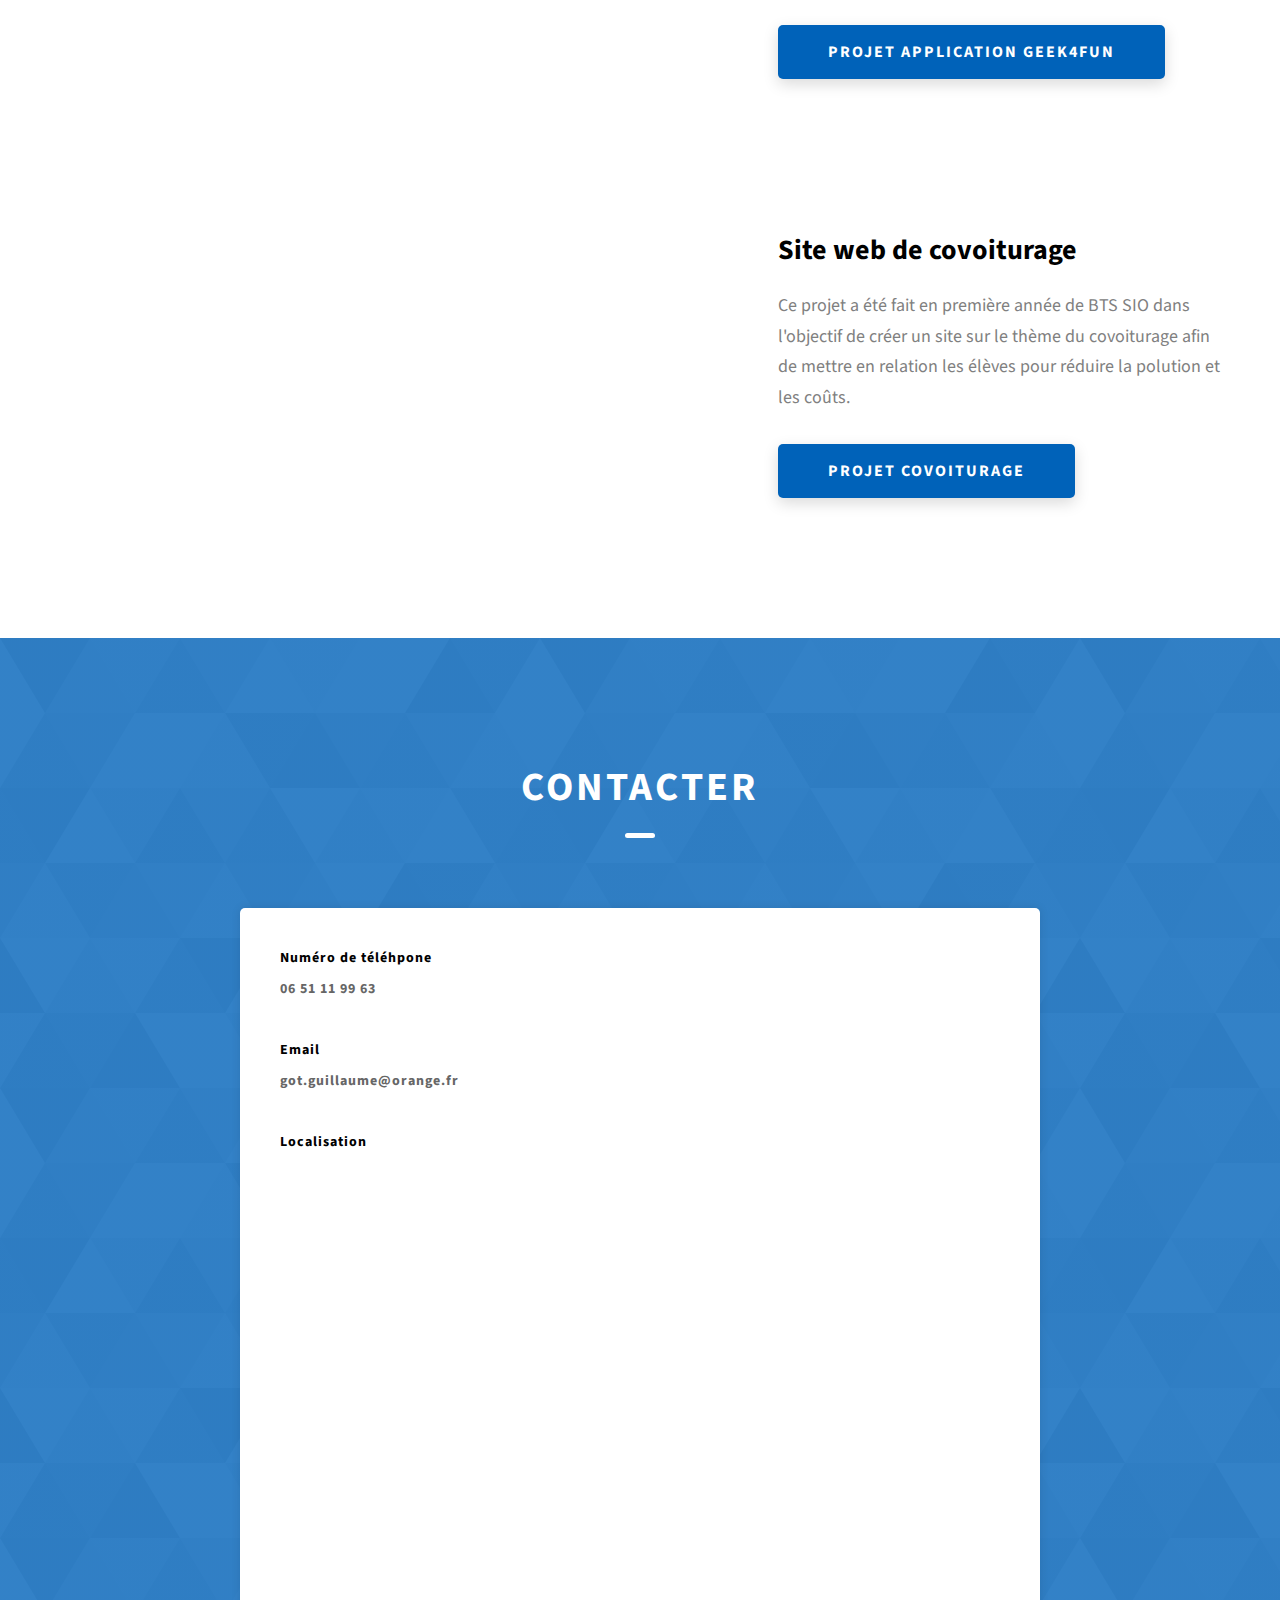
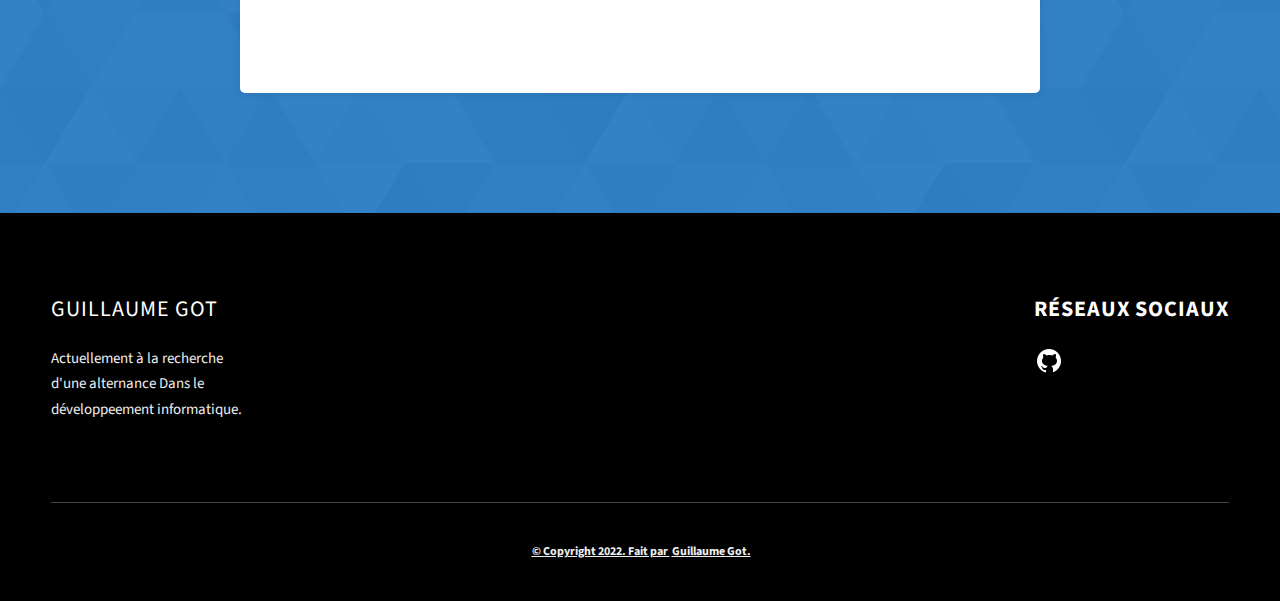
==== commit 1347b600: "Update index.html" ====
--- a/index.html
+++ b/index.html
@@ -98,8 +98,8 @@
       <h1 class="heading-primary">Got Guillaume</h1>
       <div class="home-hero__info">
         <p class="text-primary">
-          Actuellement en seconde de BTS SIO au Lycée Sainte Marguerite
-          à Chambray-lès-Tours.
+          A la recherche d'une alternance pour une seconde année de 
+          BTS SIO option SLAM (Développement informatique)
         </p>
       </div>
       <div class="home-hero__cta">
@@ -157,7 +157,7 @@
     <div class="about__content-main">
           <div class="about__content-details">
             <p class="about__content-details-para">
-              <span style="color:green;font-weight:bold;">En cours...</span>
+              <span style="color:green;font-weight:bold;"></span>
             </p>
           </div>
         </div>
@@ -328,9 +328,9 @@
             <span>Réseaux sociaux</span>
           </h2>
           <div class="main-footer__social-cont">
-            <a target="_blank" rel="noreferrer" aria-label="logo linkedin" href="https://www.linkedin.com/in/guillaume-got-6a6a411a8">
+<!--             <a target="_blank" rel="noreferrer" aria-label="logo linkedin" href="https://www.linkedin.com/in/guillaume-got-6a6a411a8">
               <img class="main-footer__icon" src="./assets/png/linkedin-ico.png" width="30" height="30" alt="icon">
-            </a>
+            </a> -->
             <a target="_blank" rel="noreferrer" aria-label="logo github" href="https://github.com/Guillaume-Got">
               <img class="main-footer__icon" src="./assets/png/github-ico.png" width="30" height="30" alt="icon">
           </div>
@@ -338,8 +338,7 @@
         <div class="main-footer__row main-footer__row-2">
           <p class="heading heading-sm text-lt">Guillaume Got</p>
           <p class="main-footer__short-desc">
-            Actuellement en 2 ème année de BTS SIO au Lycée Sainte Marguerite
-            à Chambray-lès-Tours.
+            Actuellement à la recherche d'une alternance Dans le développeement informatique.
           </p>
         </div>
       </div>
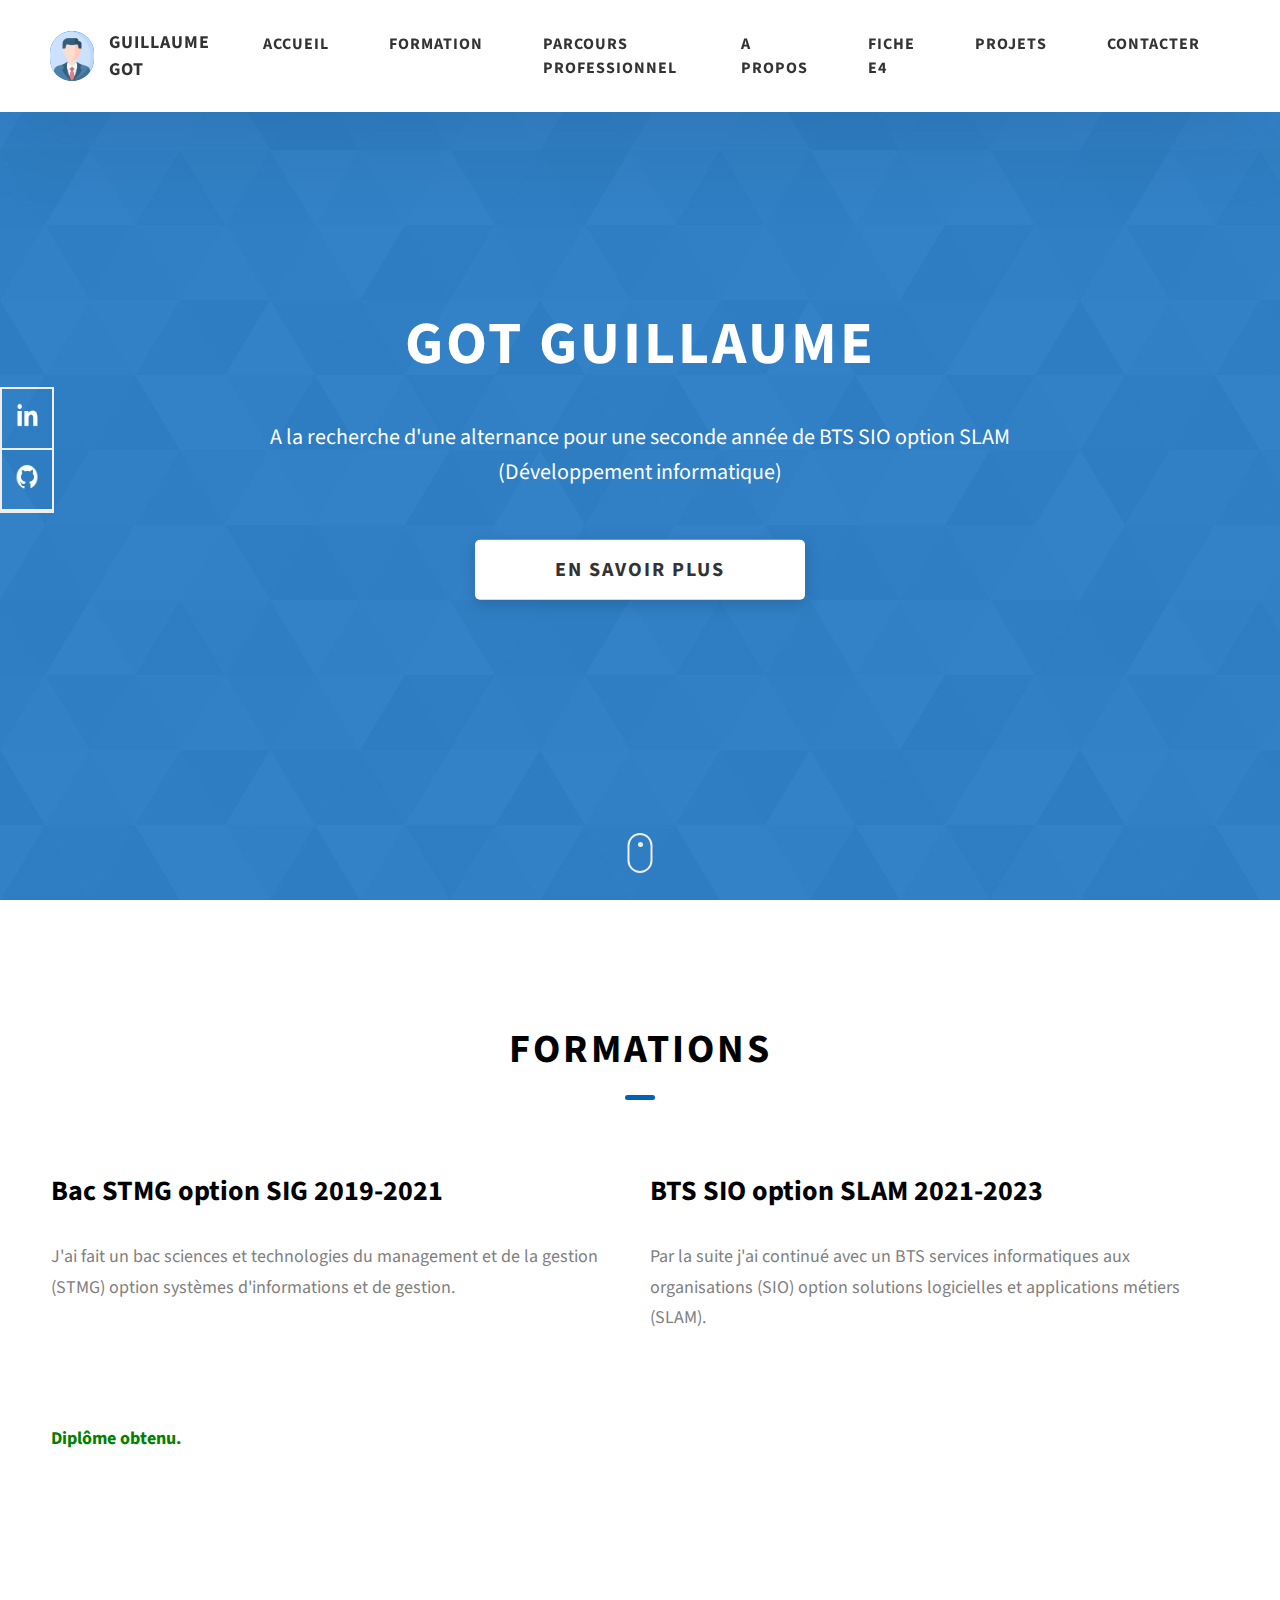
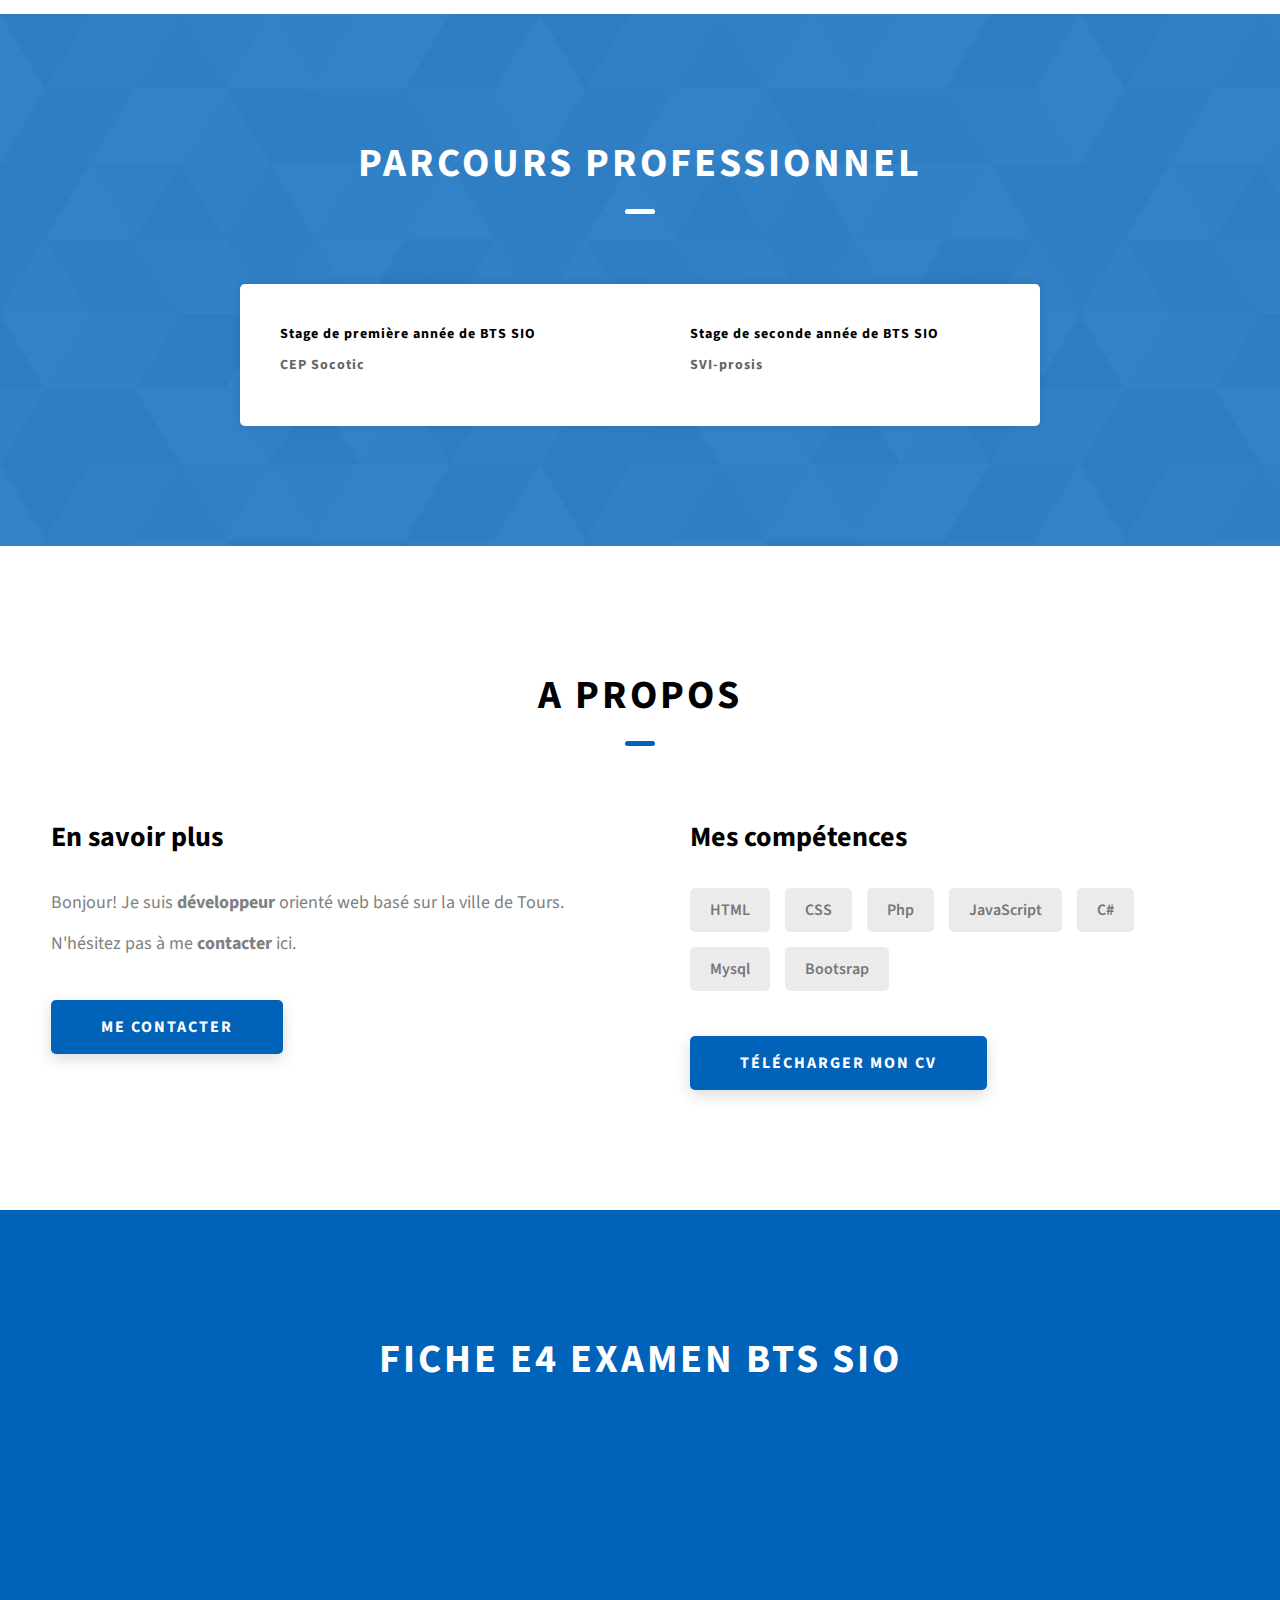
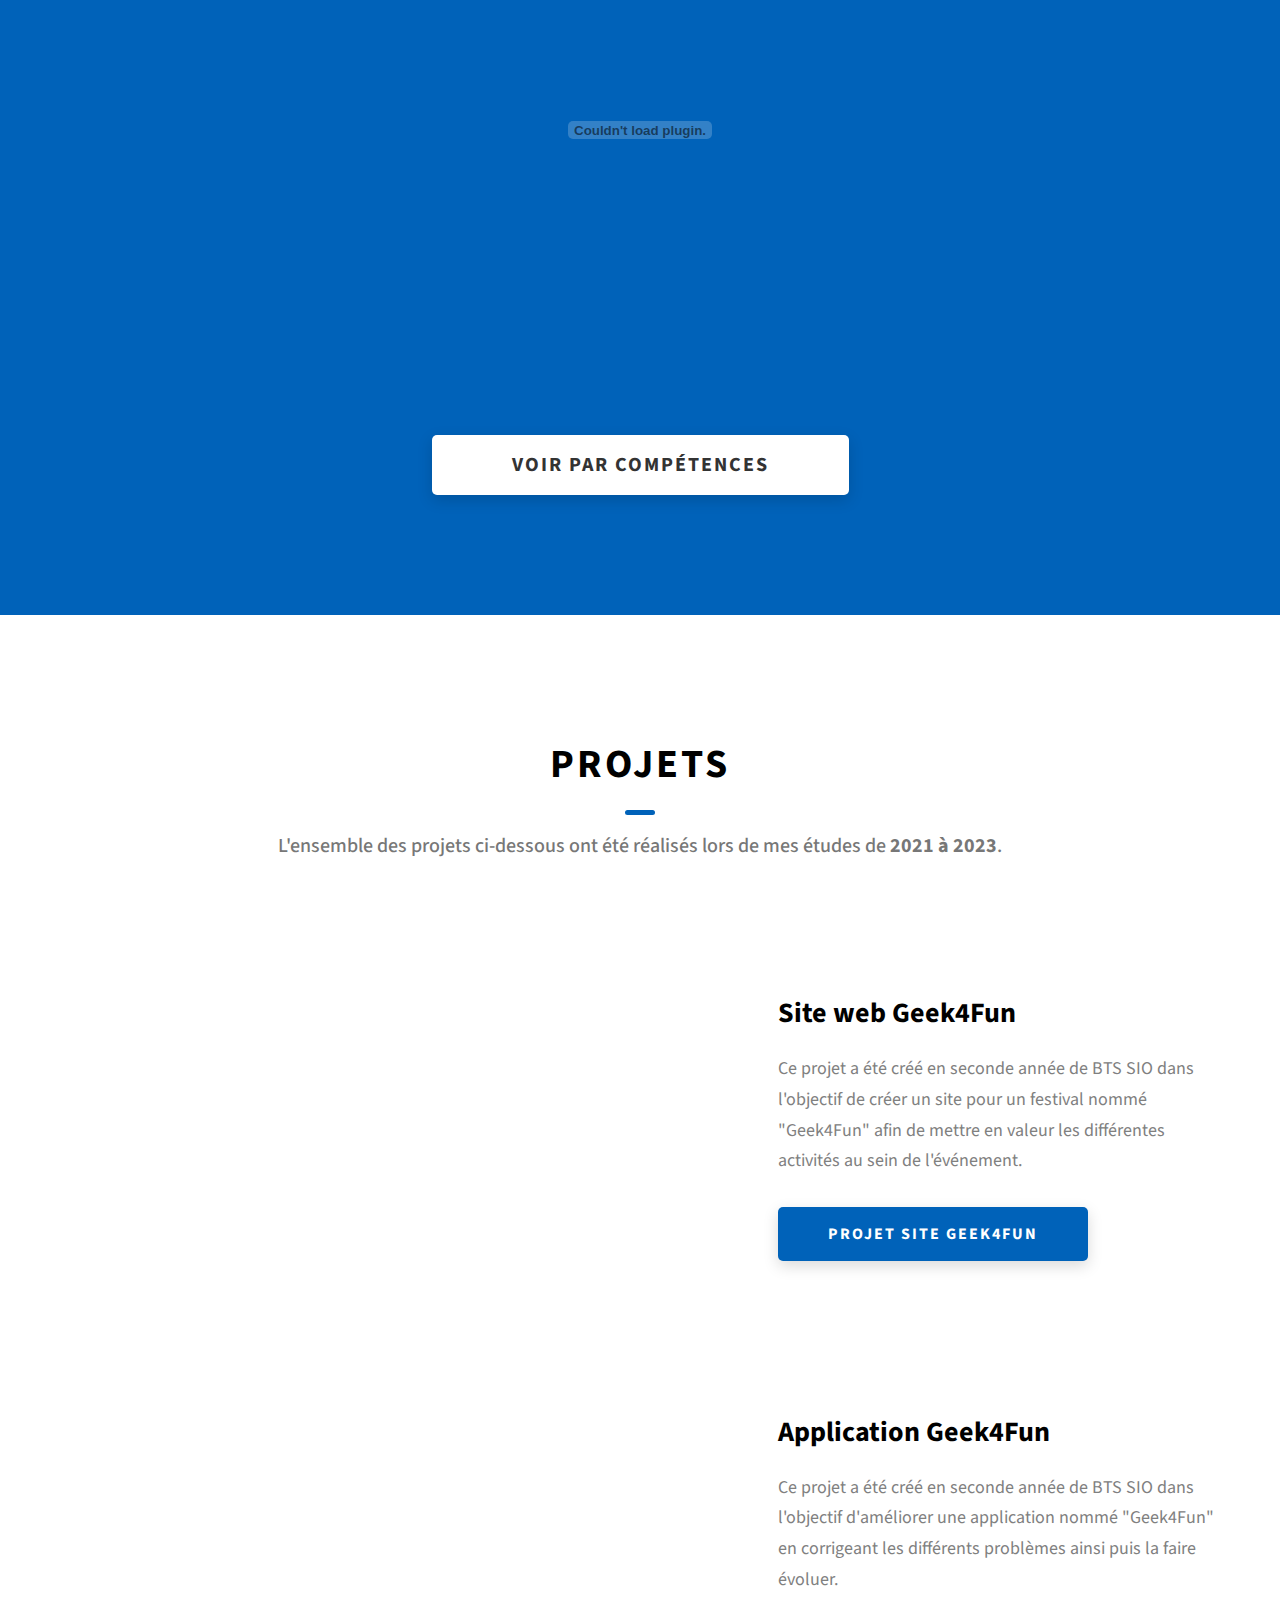
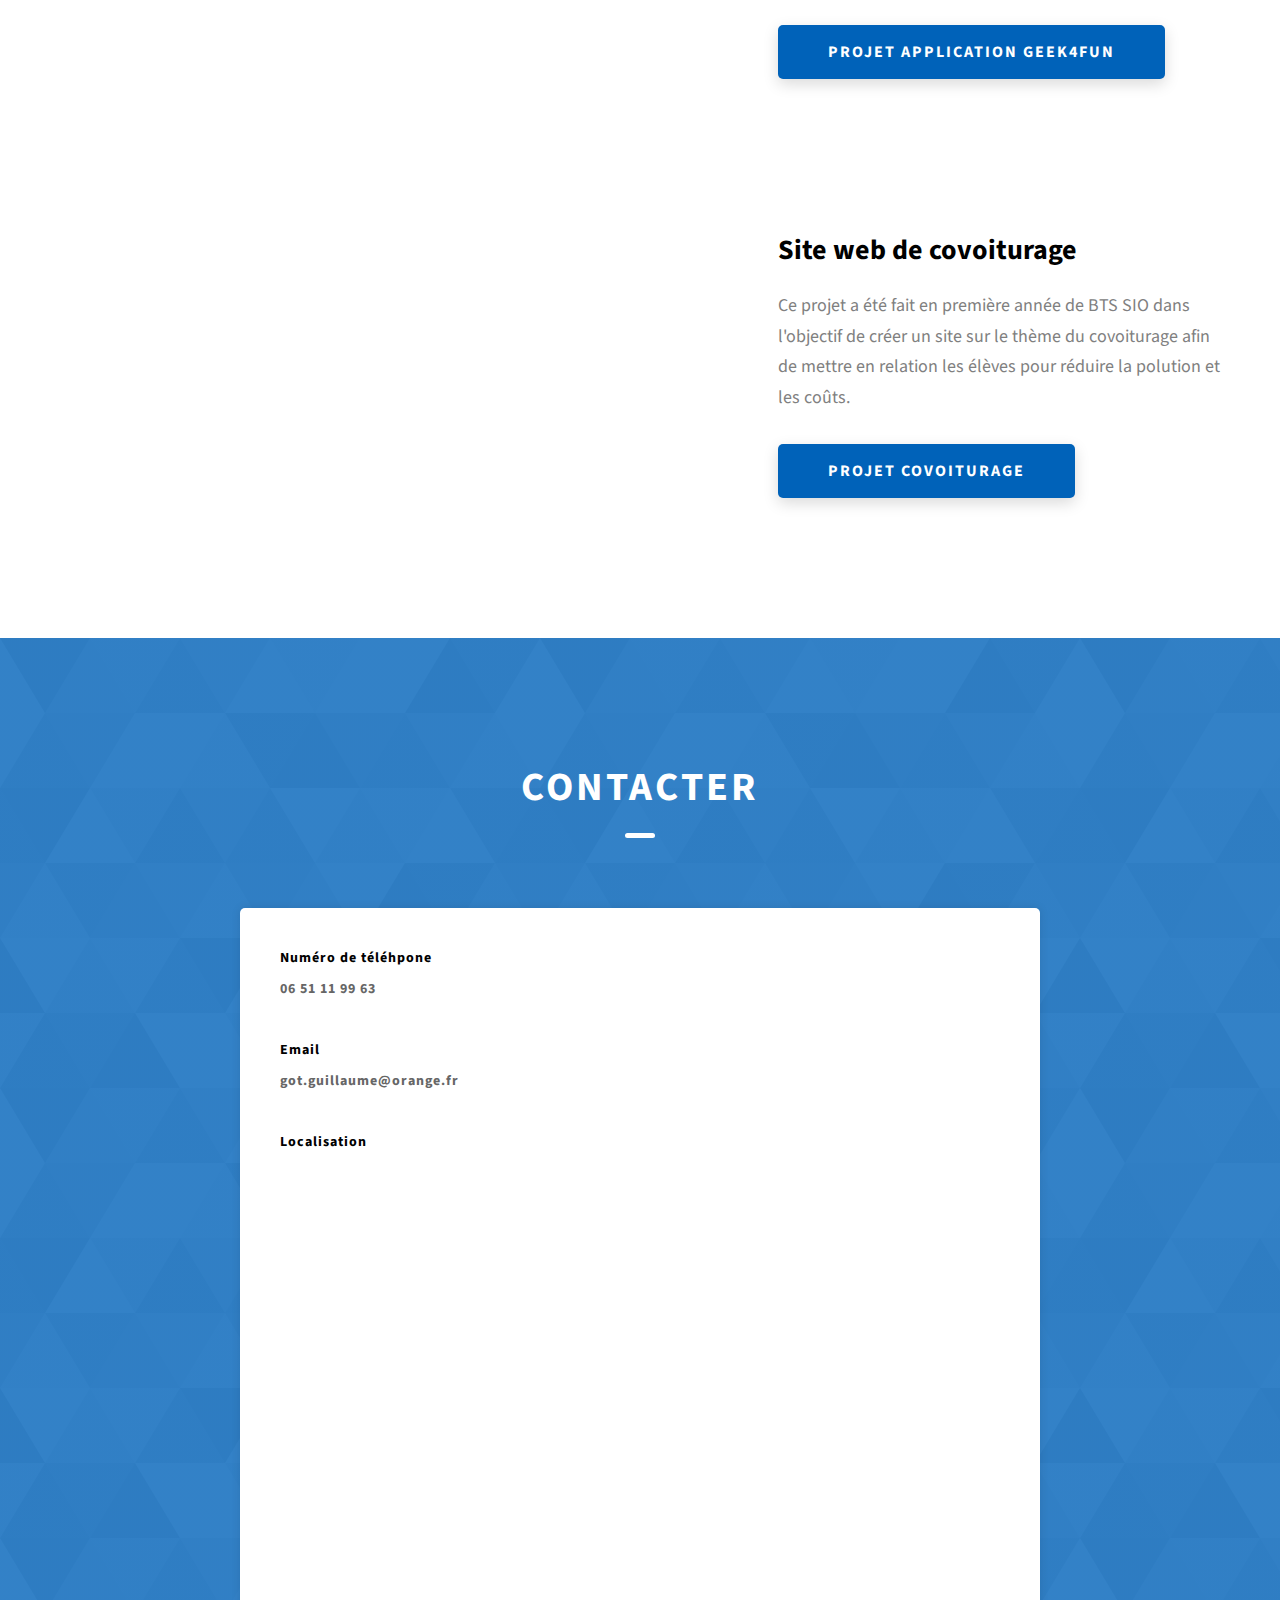
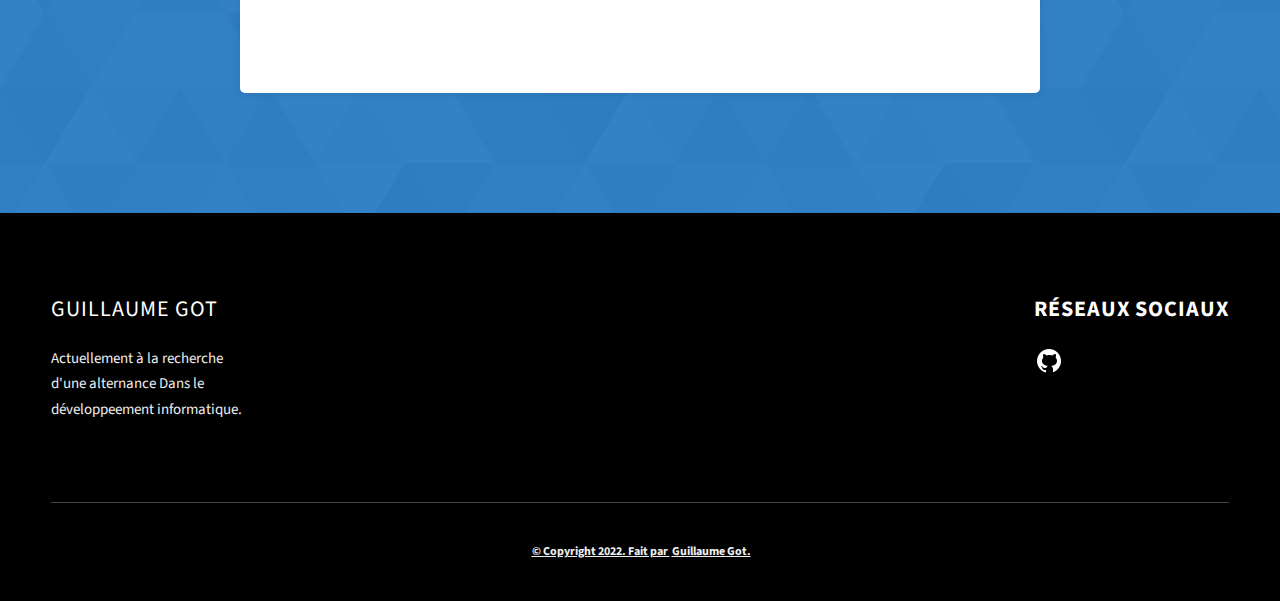
==== commit fc066e09: "Update index.html" ====
--- a/index.html
+++ b/index.html
@@ -103,7 +103,7 @@
         </p>
       </div>
       <div class="home-hero__cta">
-        <a href="./#projects" class="btn btn--bg">Projets</a>
+        <a href="./#formation" class="btn btn--bg">En savoir plus</a>
       </div>
     </div>
     <div class="home-hero__socials">
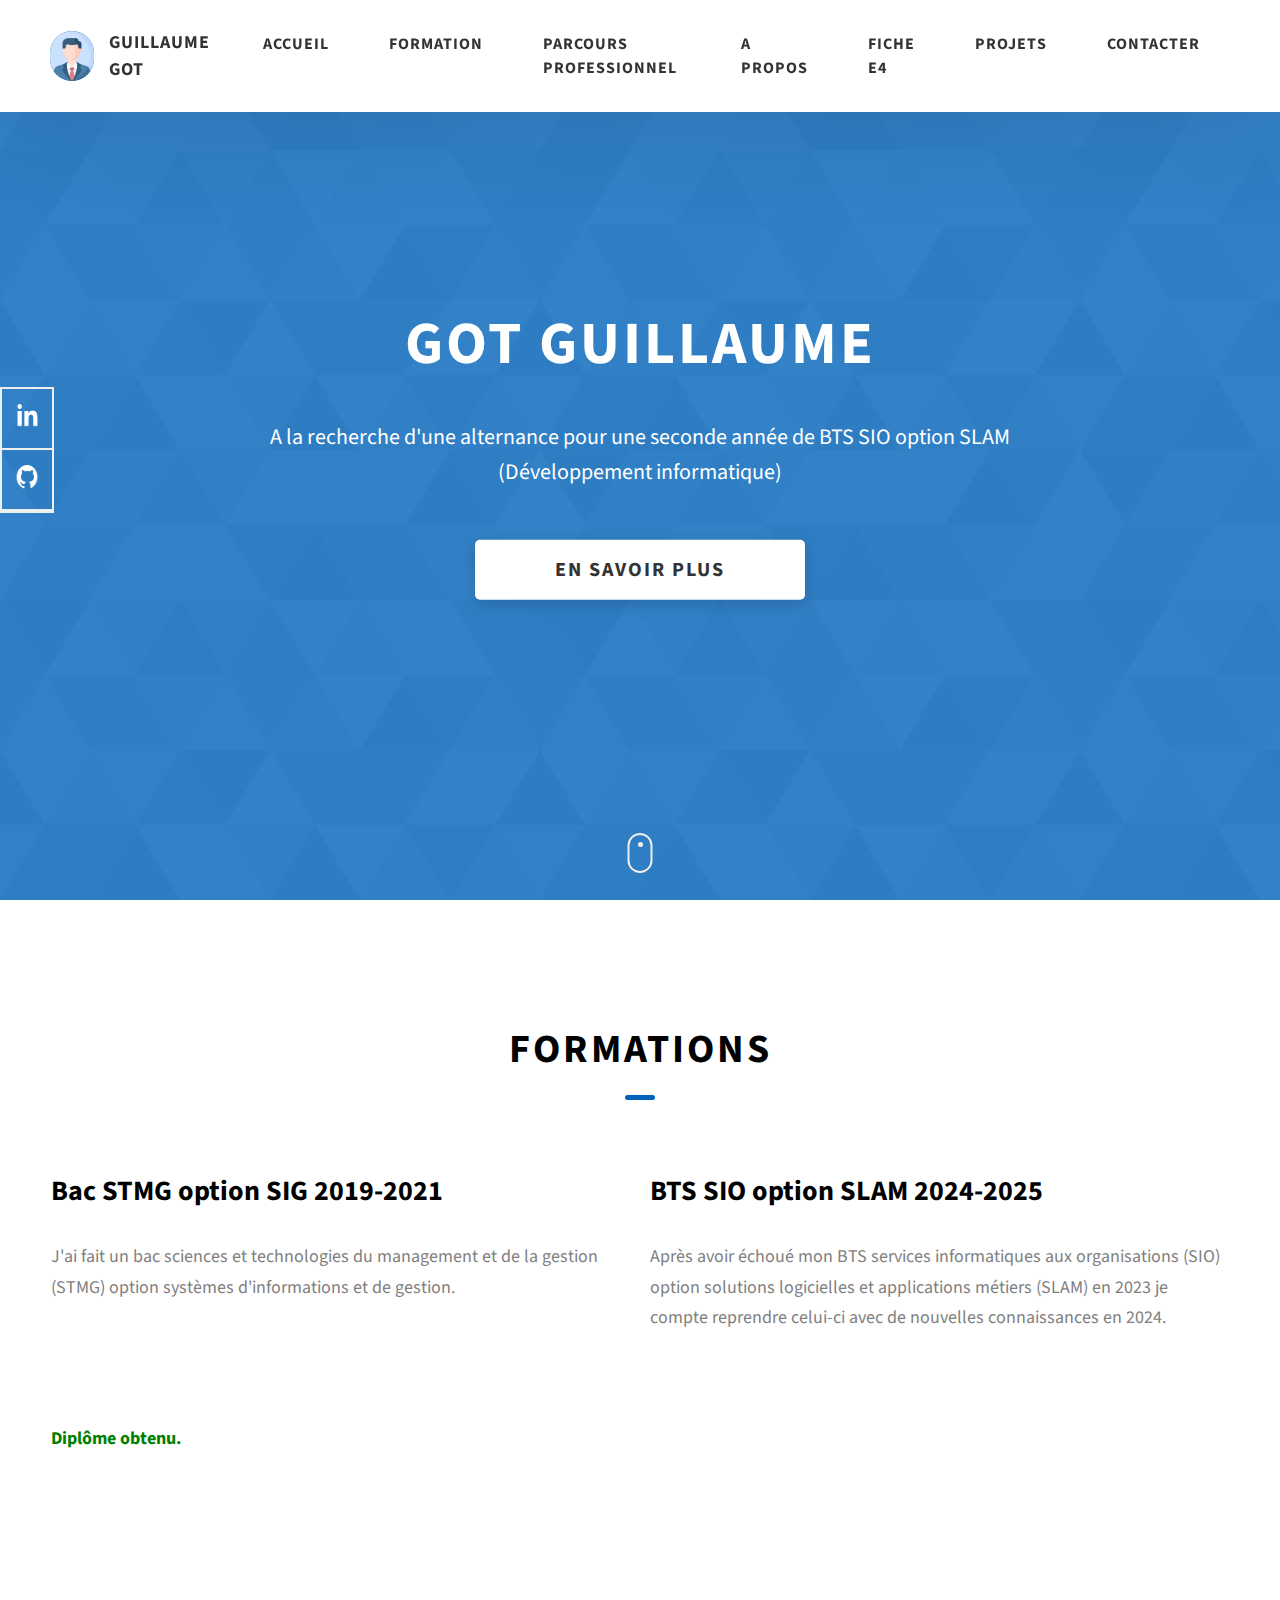
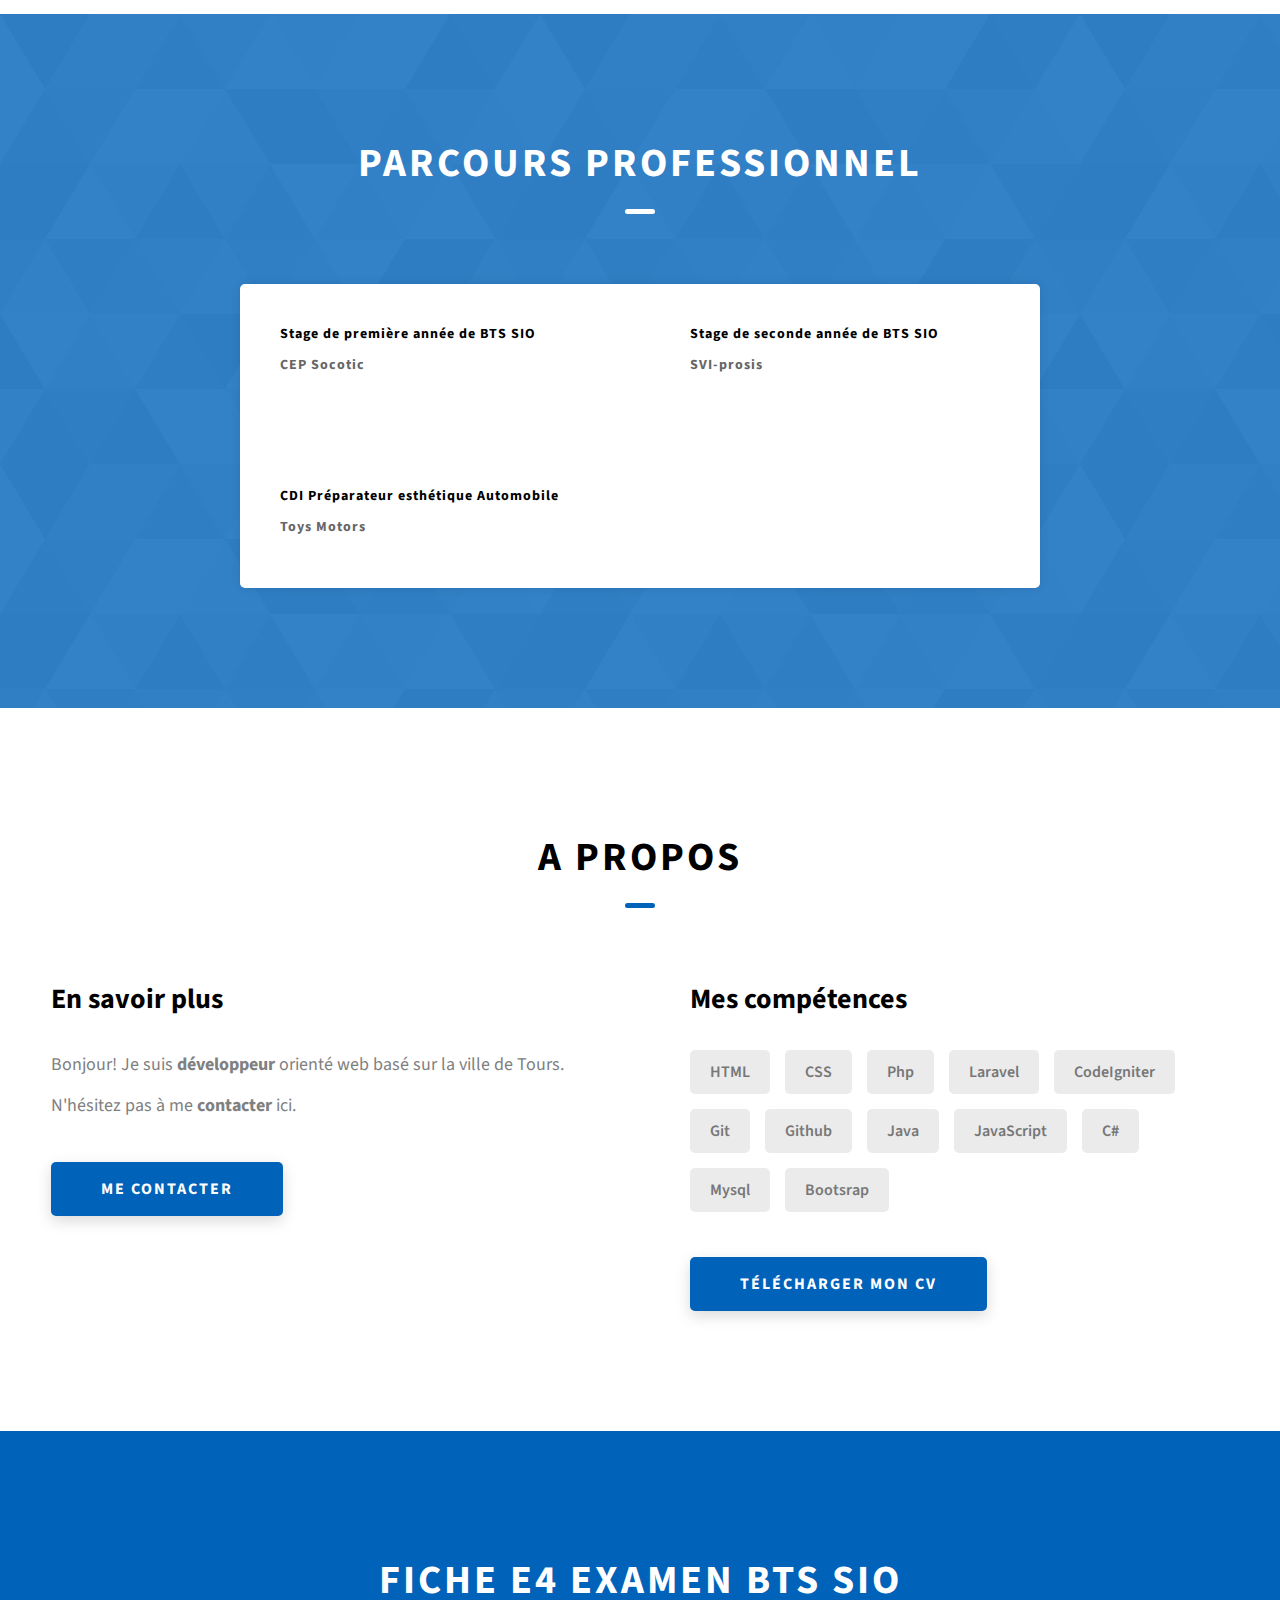
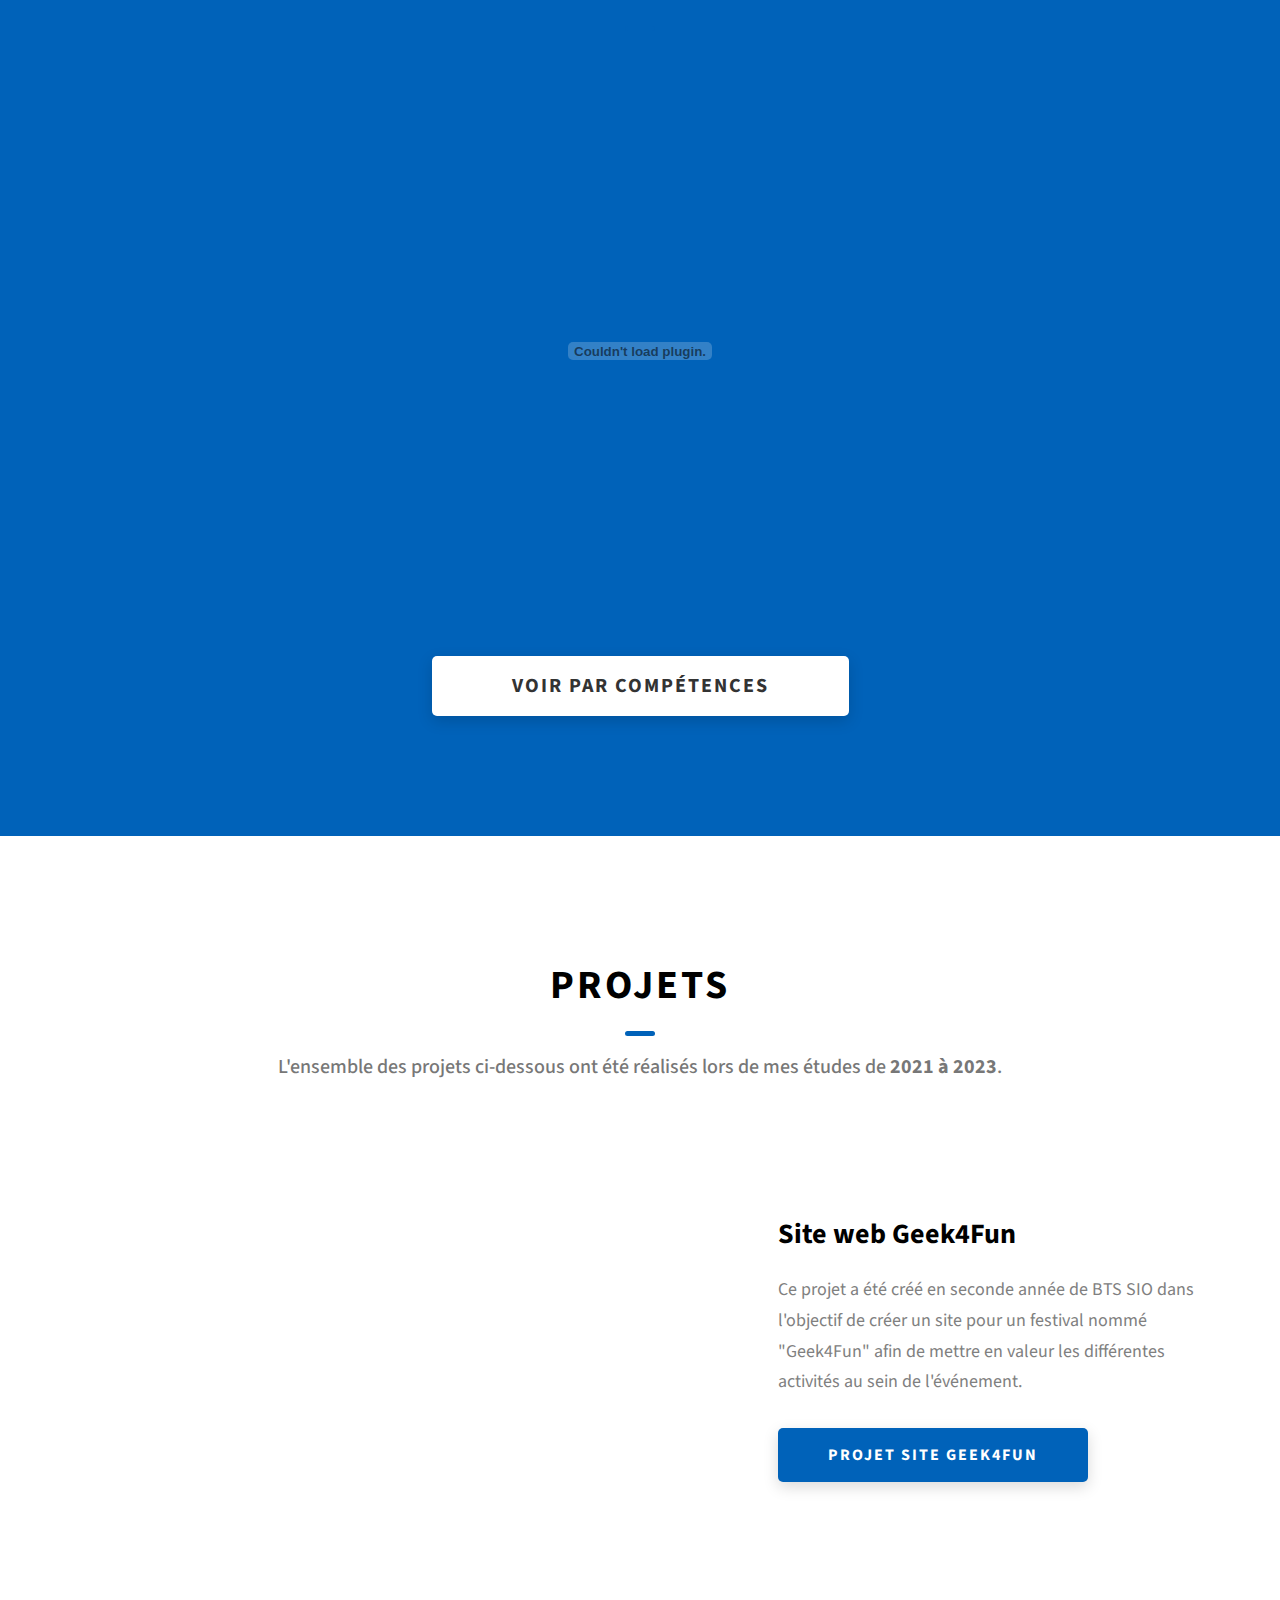
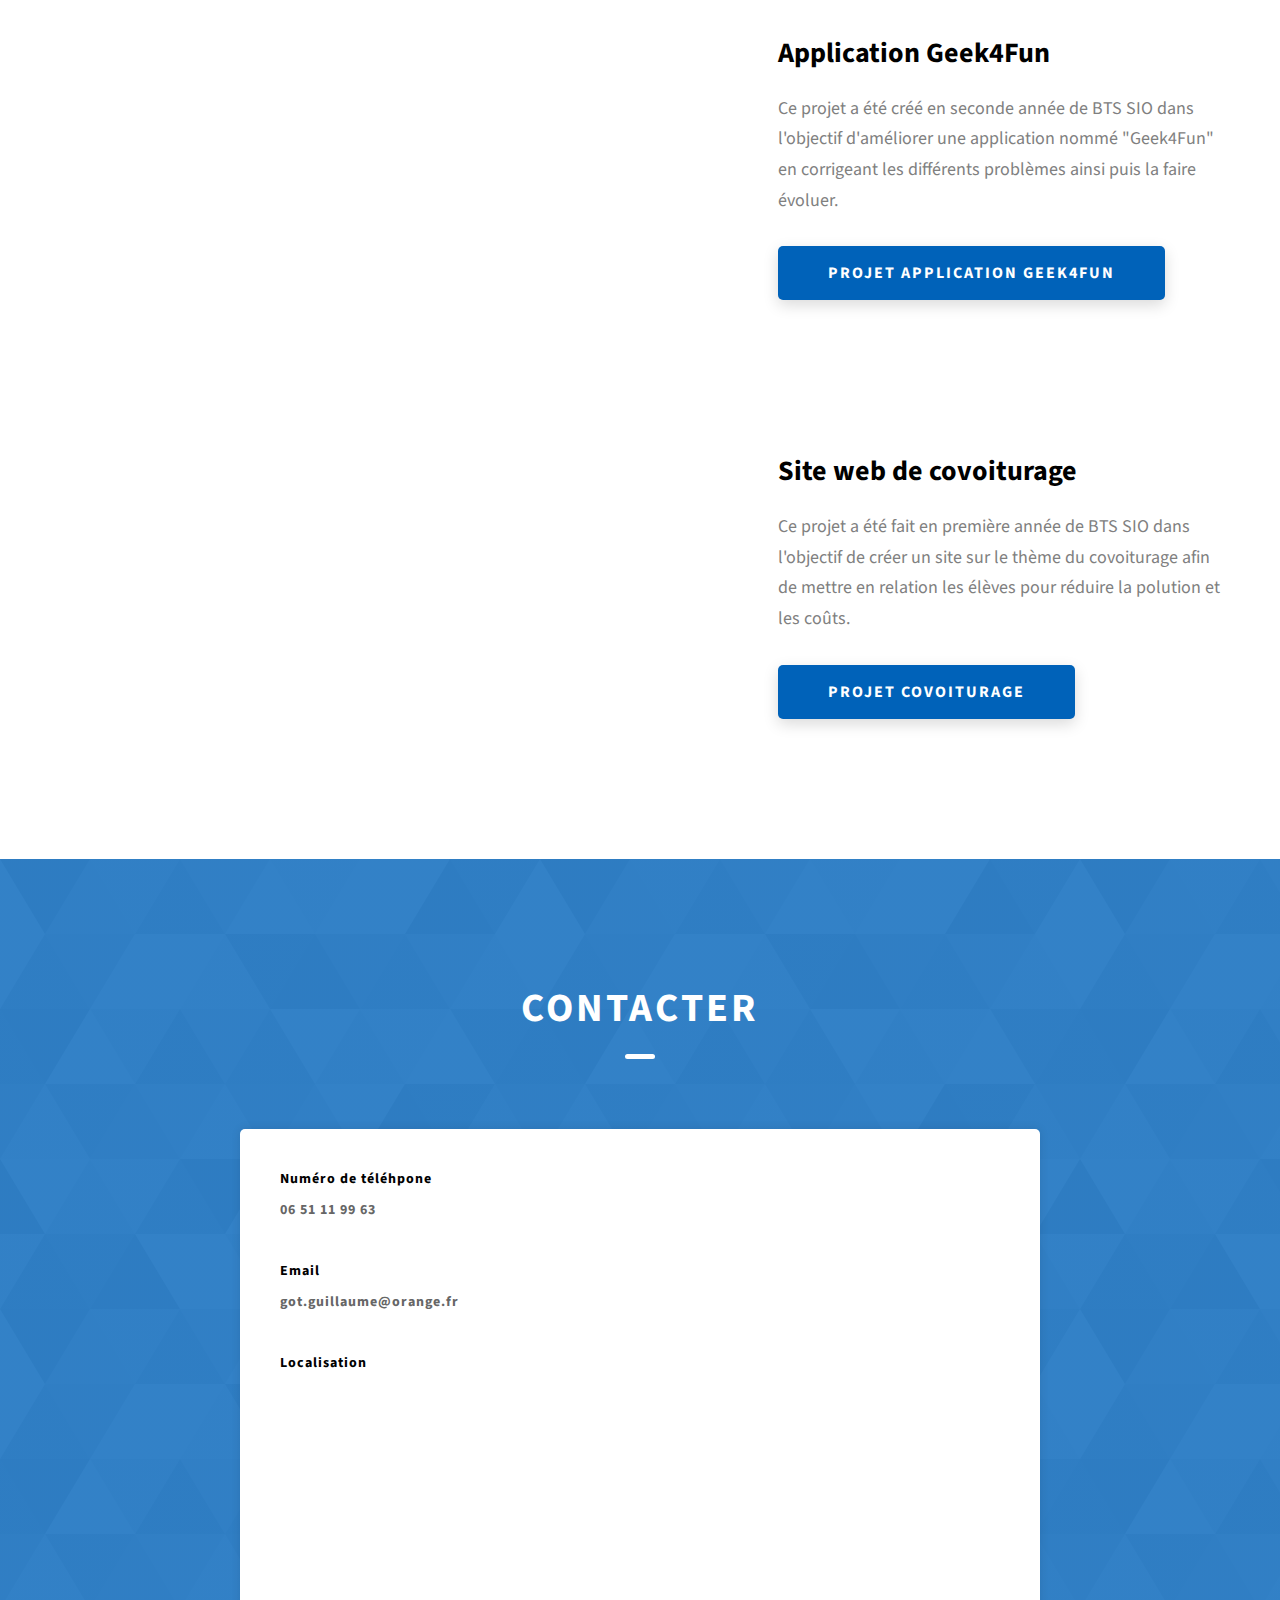
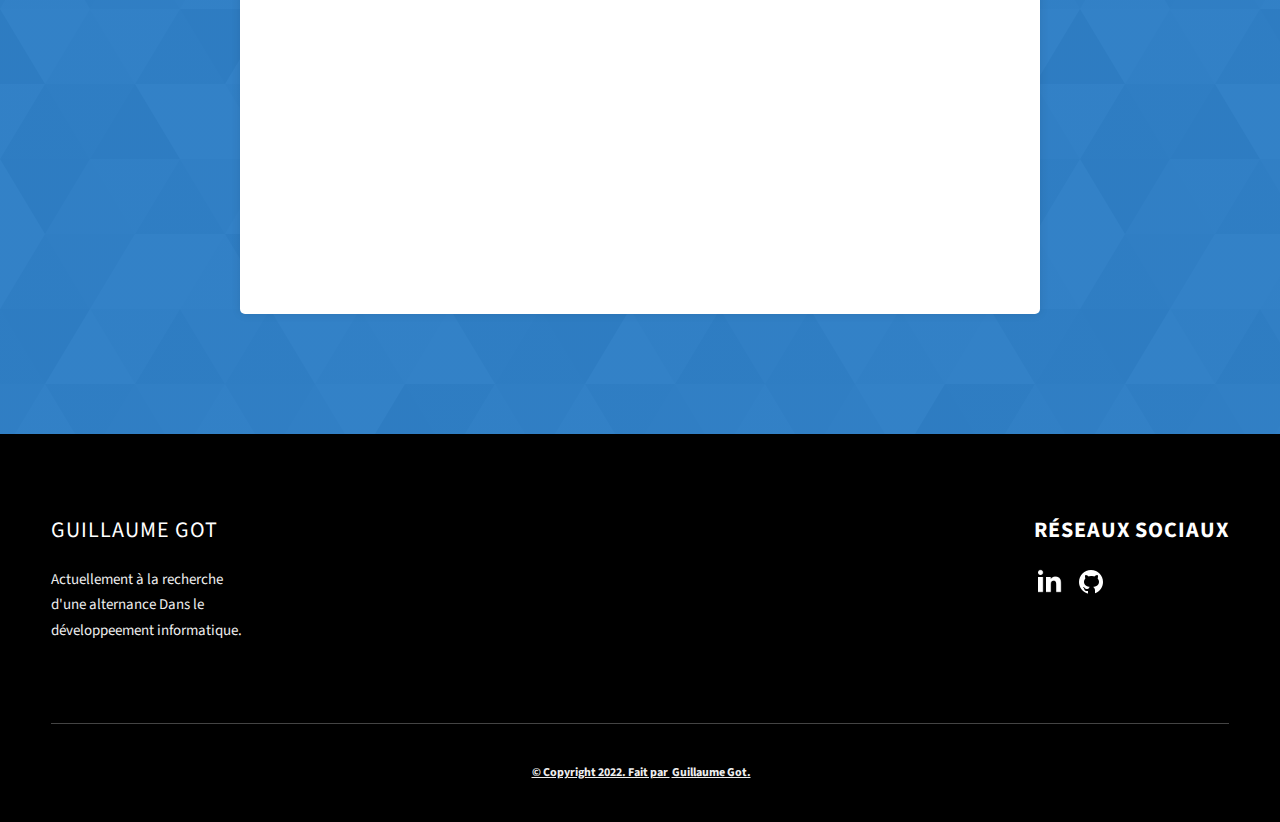
==== commit 337402b9: "Update index.html" ====
--- a/index.html
+++ b/index.html
@@ -139,11 +139,11 @@
           </div>
         </div>
         <div class="about__content-skills">
-          <h3 class="about__content-title">BTS SIO option SLAM 2021-2023</h3>
-          <div class="about__content-details">
-            <p class="about__content-details-para">
-              Par la suite j'ai continué avec un BTS services informatiques aux organisations (SIO) option solutions
-logicielles et applications métiers (SLAM).<br>
+          <h3 class="about__content-title">BTS SIO option SLAM 2024-2025</h3>
+          <div class="about__content-details">
+            <p class="about__content-details-para">
+              Après avoir échoué mon BTS services informatiques aux organisations (SIO) option solutions
+logicielles et applications métiers (SLAM) en 2023 je compte reprendre celui-ci avec de nouvelles connaissances en 2024.<br>
             </p>
           </div></br></br>
         </div>
@@ -180,6 +180,10 @@
           <div class="about__content-main">
             <label class="contact__form-label" style="color:black;" for="email">Stage de seconde année de BTS SIO</label>
             <div class="contact__form-label">SVI-prosis</div>
+          </div>
+          <div class="about__content-main">
+            <label class="contact__form-label" style="color:black;" for="name">CDI Préparateur esthétique Automobile</label>
+            <div class="contact__form-label">Toys Motors</div>
           </div>
         </div>
       </div>
@@ -212,6 +216,11 @@
             <div class="skills__skill">HTML</div>
             <div class="skills__skill">CSS</div>
             <div class="skills__skill">Php</div>
+            <div class="skills__skill">Laravel</div>
+            <div class="skills__skill">CodeIgniter</div>
+            <div class="skills__skill">Git</div>
+            <div class="skills__skill">Github</div>
+            <div class="skills__skill">Java</div>
             <div class="skills__skill">JavaScript</div>
             <div class="skills__skill">C#</div>
             <div class="skills__skill">Mysql</div>
@@ -328,9 +337,9 @@
             <span>Réseaux sociaux</span>
           </h2>
           <div class="main-footer__social-cont">
-<!--             <a target="_blank" rel="noreferrer" aria-label="logo linkedin" href="https://www.linkedin.com/in/guillaume-got-6a6a411a8">
+            <a target="_blank" rel="noreferrer" aria-label="logo linkedin" href="https://www.linkedin.com/in/guillaume-got-6a6a411a8">
               <img class="main-footer__icon" src="./assets/png/linkedin-ico.png" width="30" height="30" alt="icon">
-            </a> -->
+            </a> 
             <a target="_blank" rel="noreferrer" aria-label="logo github" href="https://github.com/Guillaume-Got">
               <img class="main-footer__icon" src="./assets/png/github-ico.png" width="30" height="30" alt="icon">
           </div>
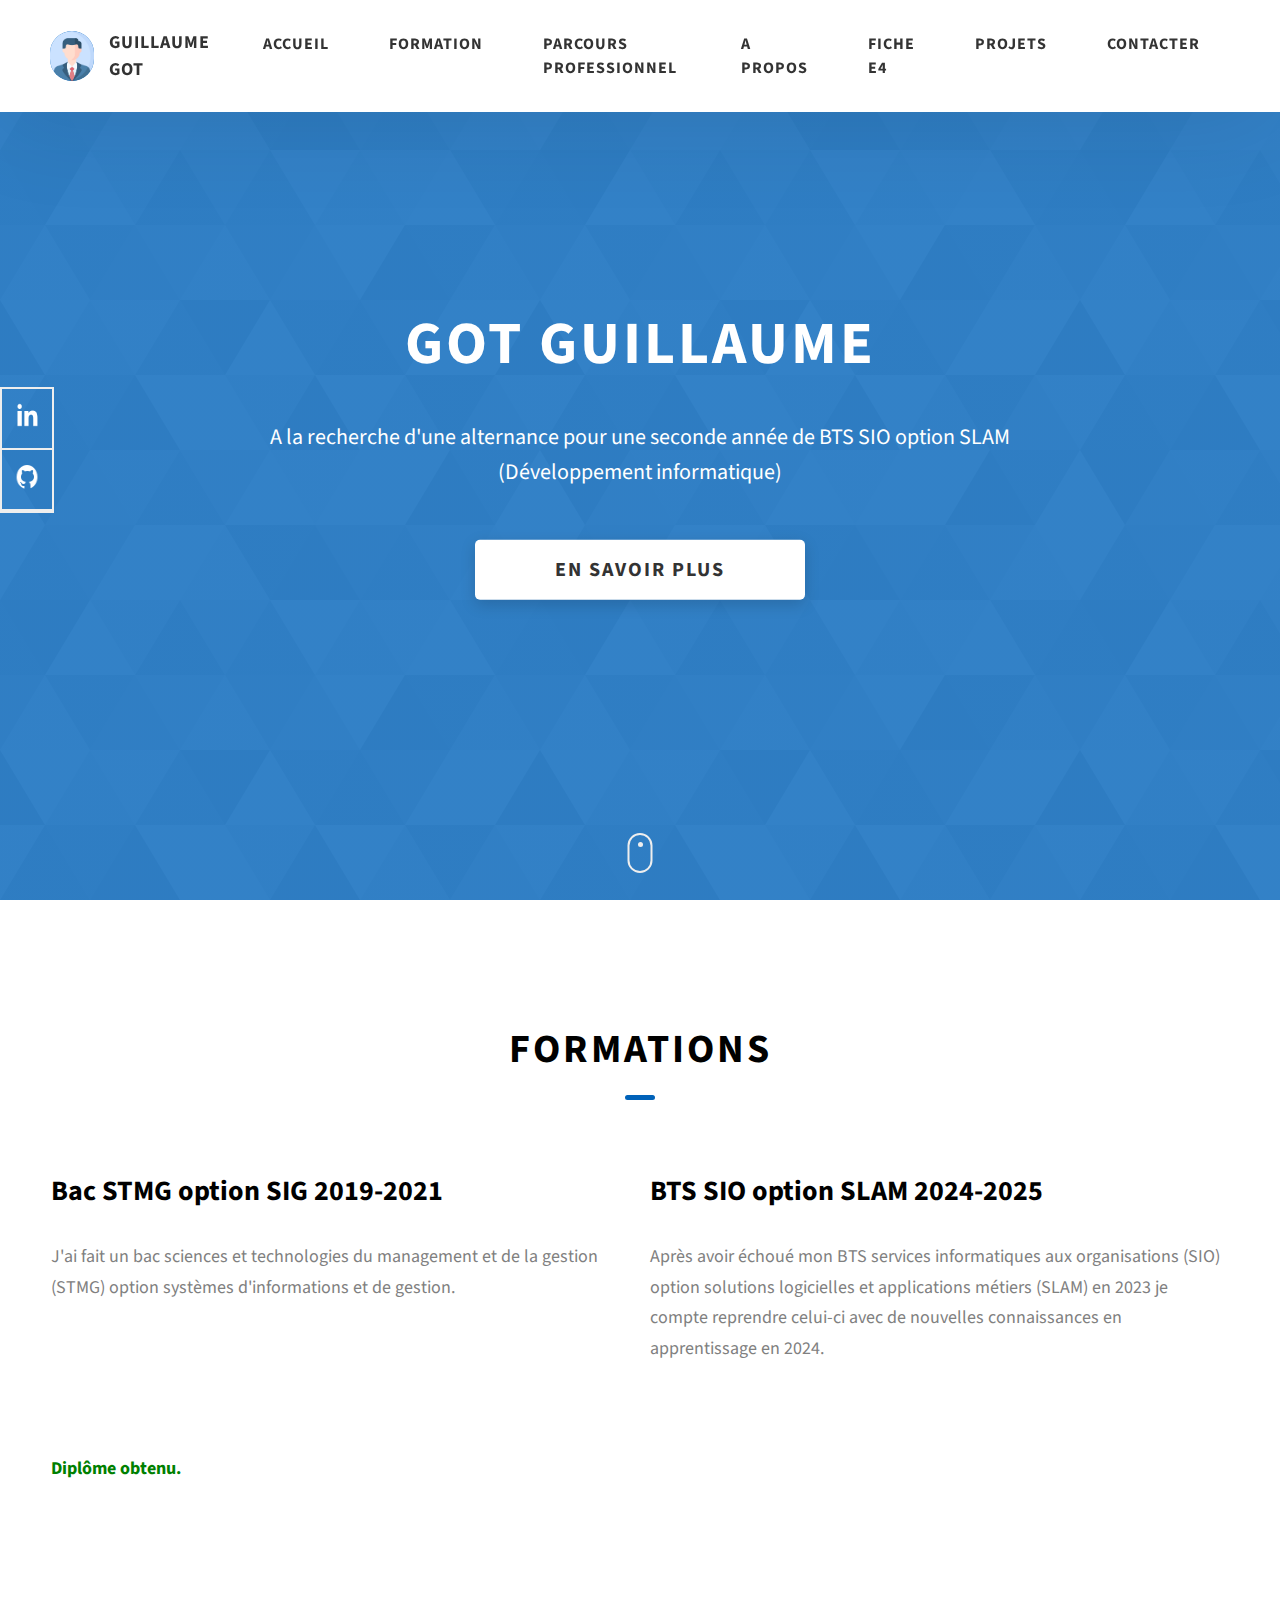
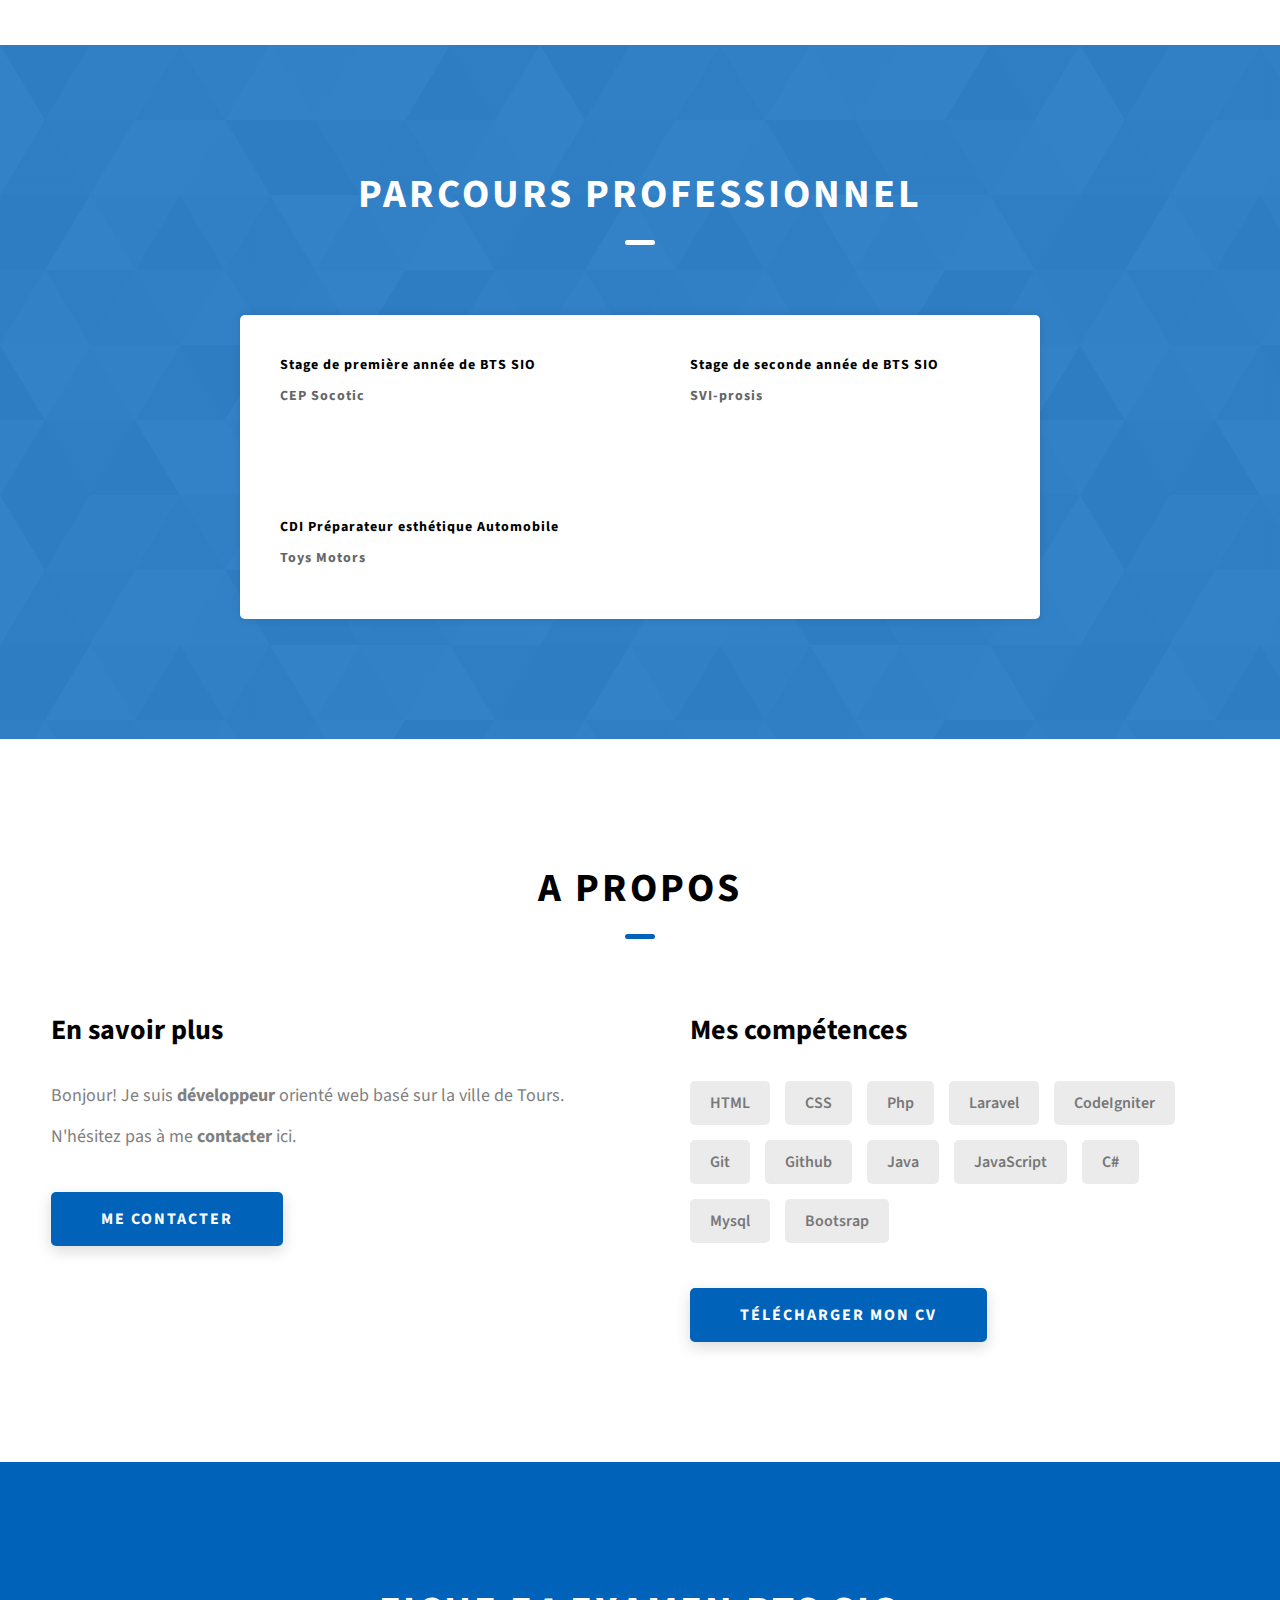
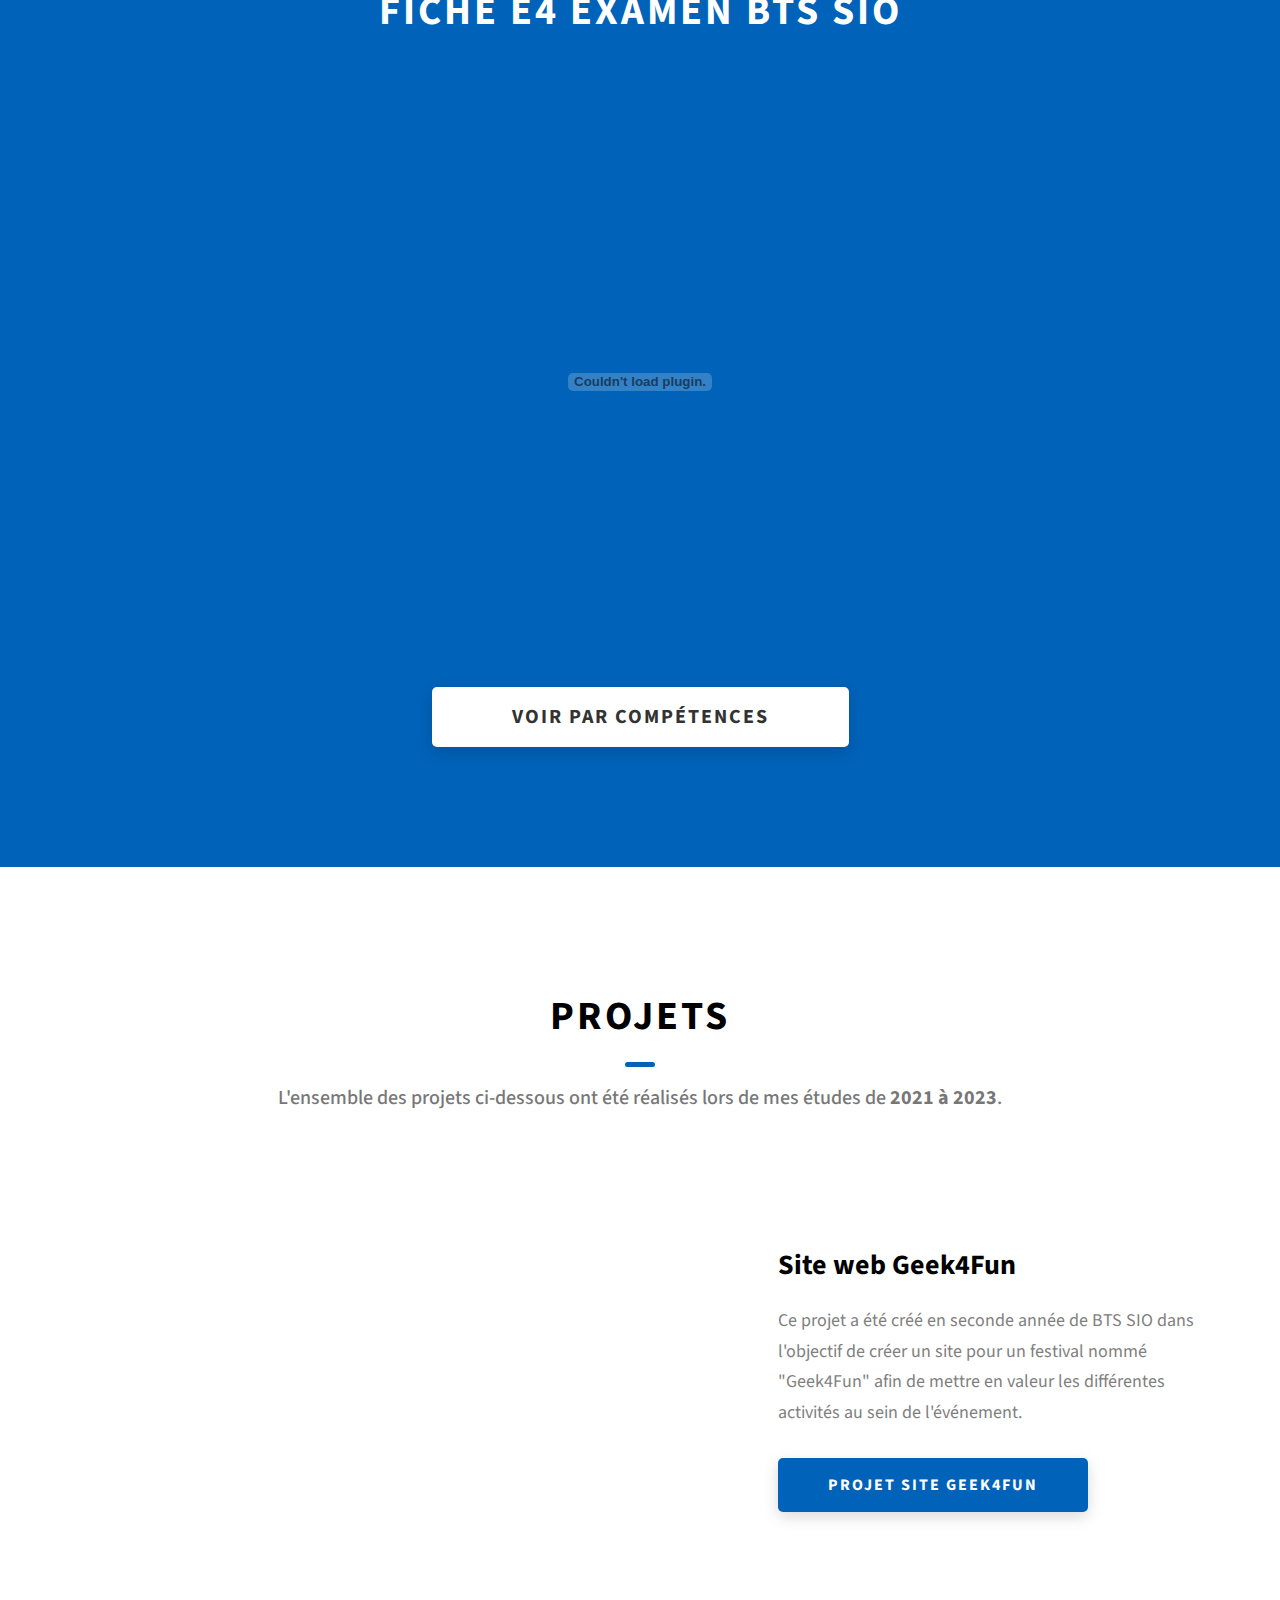
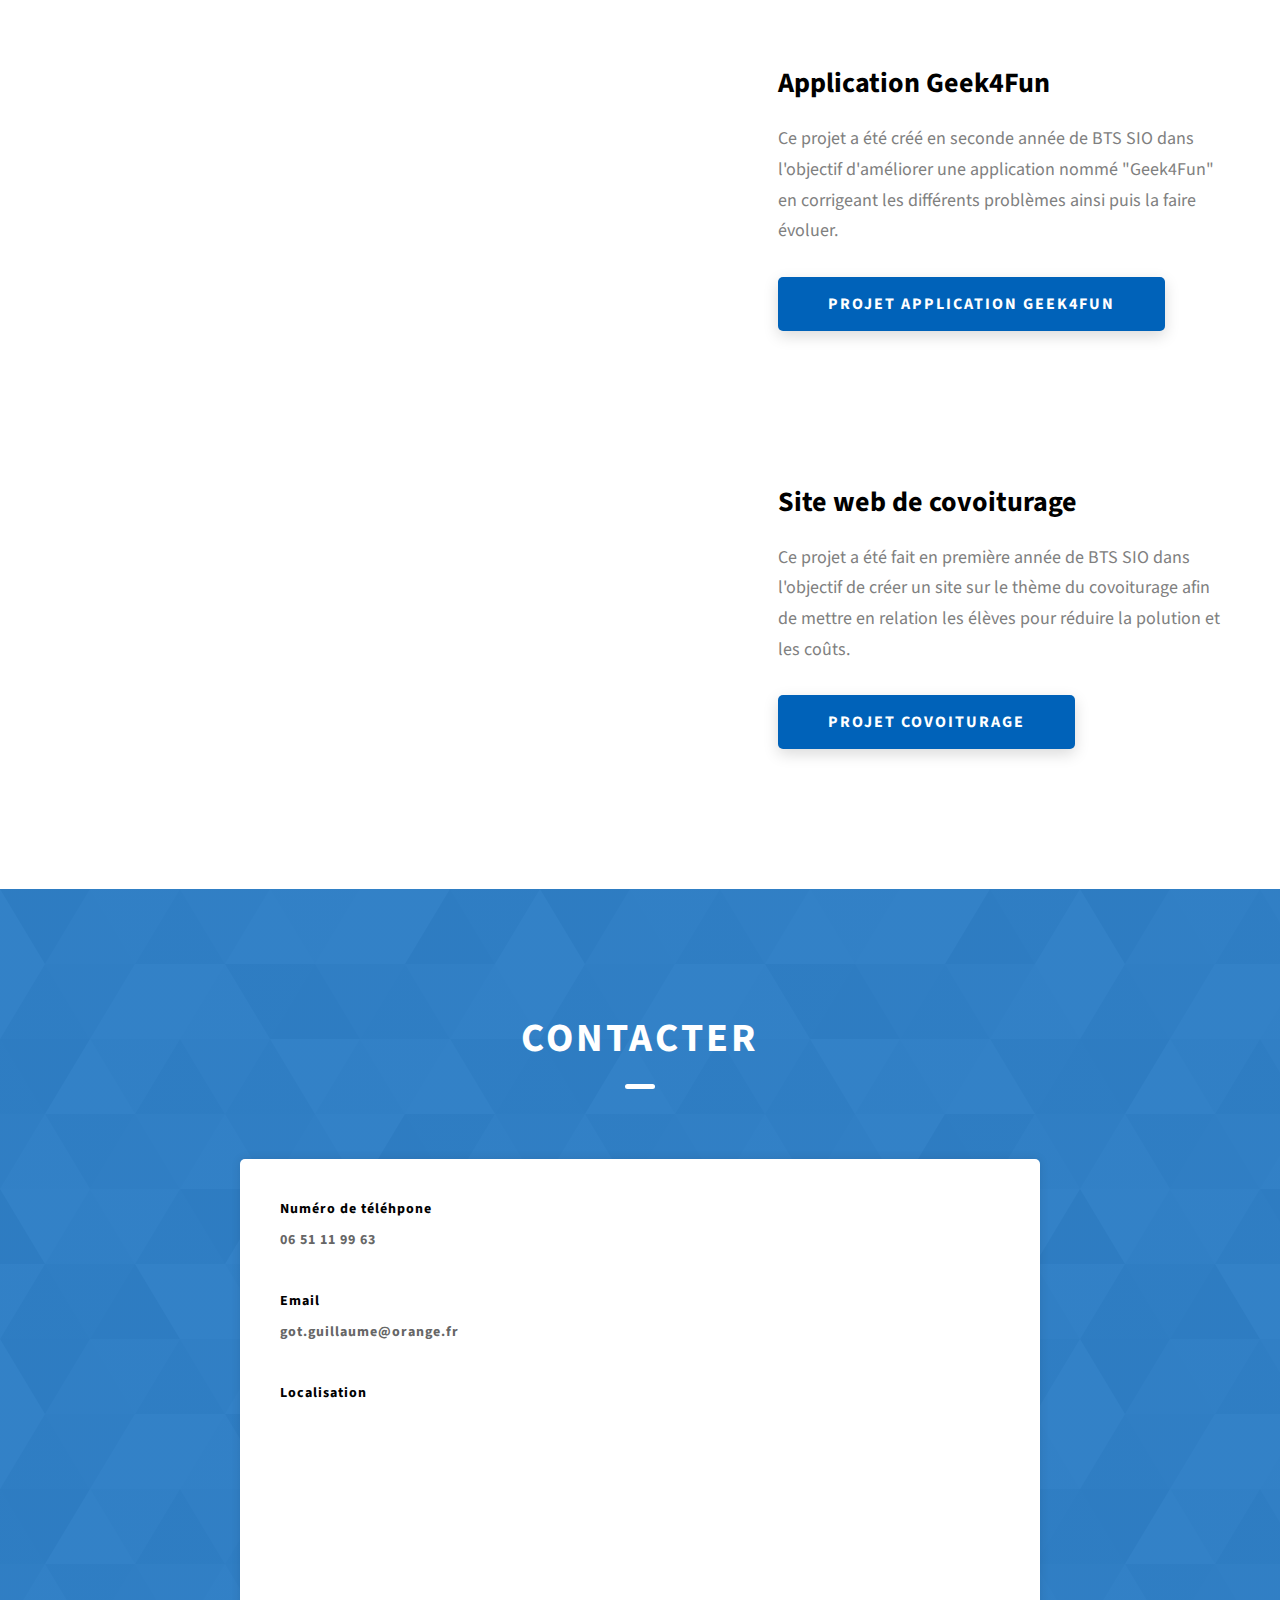
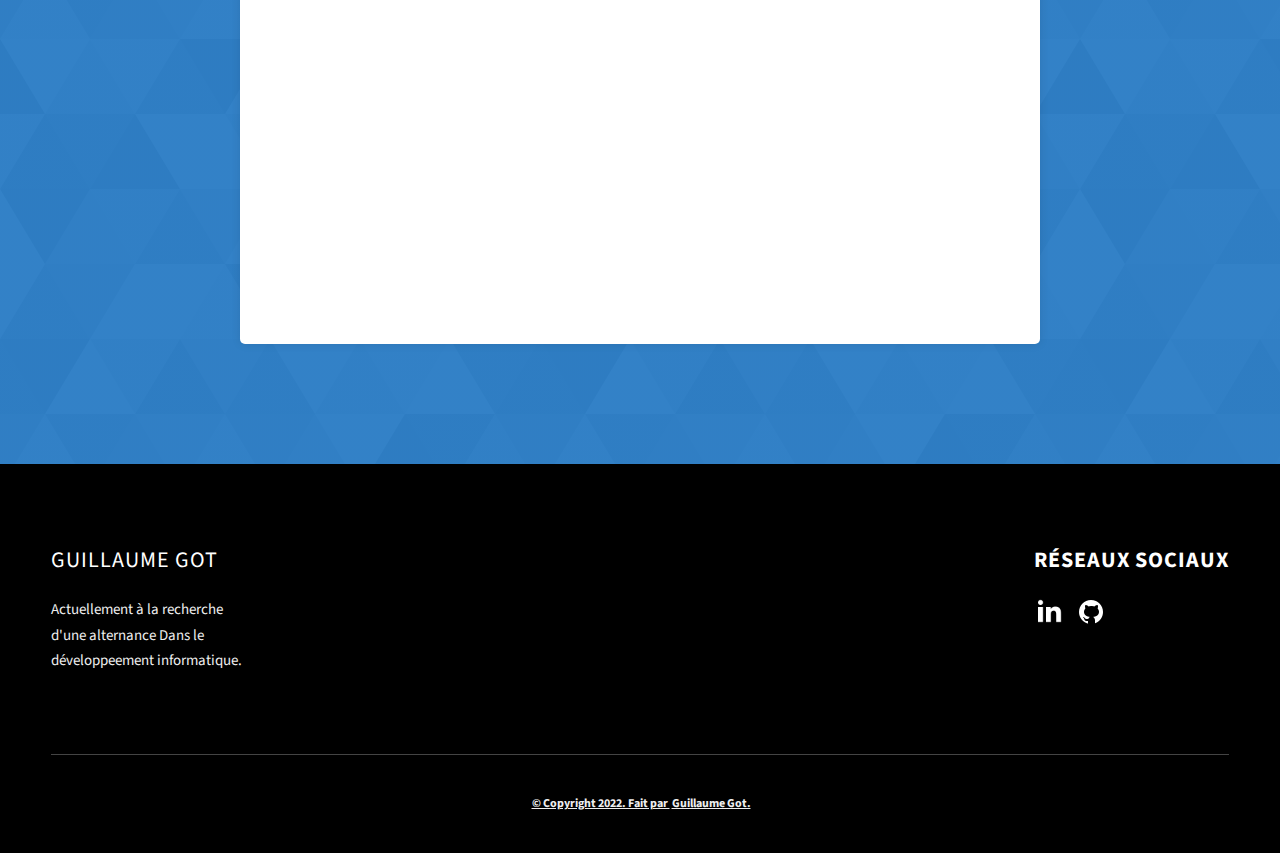
==== commit 1d4d4f12: "Update index.html" ====
--- a/index.html
+++ b/index.html
@@ -143,7 +143,7 @@
           <div class="about__content-details">
             <p class="about__content-details-para">
               Après avoir échoué mon BTS services informatiques aux organisations (SIO) option solutions
-logicielles et applications métiers (SLAM) en 2023 je compte reprendre celui-ci avec de nouvelles connaissances en 2024.<br>
+logicielles et applications métiers (SLAM) en 2023 je compte reprendre celui-ci avec de nouvelles connaissances en apprentissage en 2024.<br>
             </p>
           </div></br></br>
         </div>
@@ -269,7 +269,7 @@
               pour un festival nommé "Geek4Fun" afin de mettre en valeur les différentes activités au
               sein de l'événement.
             </p>
-            <a href="./project-1.html" class="btn btn--med btn--theme dynamicBgClr" target="_blank">Projet Site
+            <a href="./#" class="btn btn--med btn--theme dynamicBgClr" target="_blank">Projet Site
               Geek4Fun</a>
           </div>
         </div>
@@ -285,7 +285,7 @@
               dans l'objectif d'améliorer une application nommé "Geek4Fun"
               en corrigeant les différents problèmes ainsi puis la faire évoluer.
             </p>
-            <a href="./project-2.html" class="btn btn--med btn--theme dynamicBgClr" target="_blank">Projet application
+            <a href="./#" class="btn btn--med btn--theme dynamicBgClr" target="_blank">Projet application
               Geek4Fun</a>
           </div>
         </div>
@@ -301,7 +301,7 @@
               sur le thème du covoiturage afin de mettre en relation les élèves pour
               réduire la polution et les coûts.
             </p>
-            <a href="./project-3.html" class="btn btn--med btn--theme dynamicBgClr" target="_blank">Projet
+            <a href="./#" class="btn btn--med btn--theme dynamicBgClr" target="_blank">Projet
               covoiturage</a>
           </div>
         </div>
